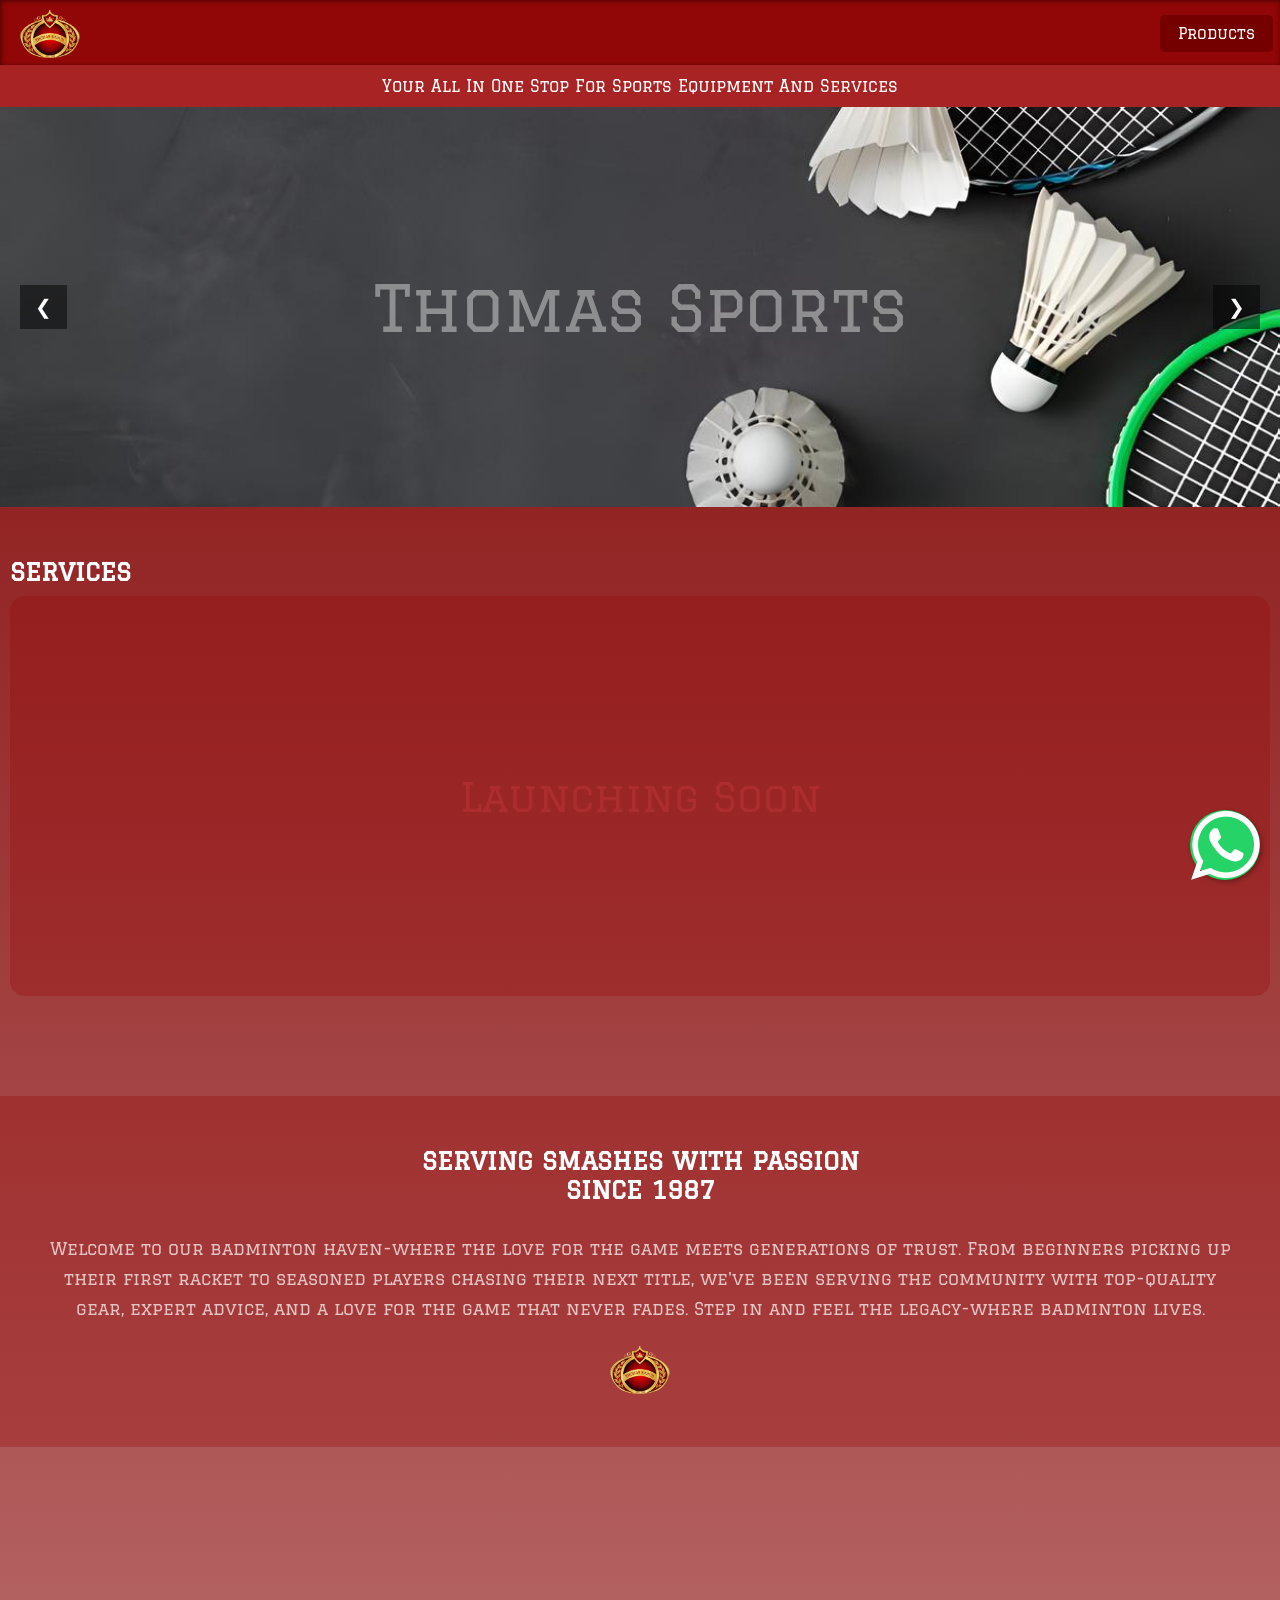
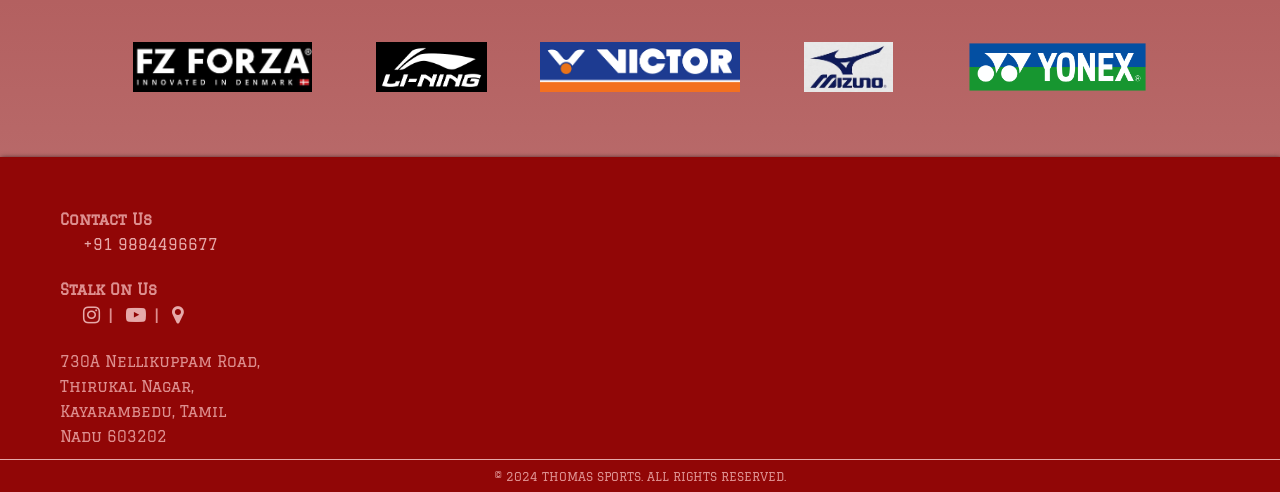
==== index.html @ 8658a2d5 "renamed files" ====
<!DOCTYPE html>
<html>
    <head>
        <meta charset="UTF-8">
        <meta name="viewport" content="width=device-width, initial-scale=1.0">
        <title>Thomas Sports</title>
        
        <link rel="stylesheet" href="style.css">
        <!-- Google Font -->
        <link href="https://fonts.googleapis.com/css2?family=Graduate&display=swap" rel="stylesheet">
        <link rel="stylesheet" href="https://cdnjs.cloudflare.com/ajax/libs/font-awesome/4.7.0/css/font-awesome.min.css">
    </head>

    <body>

    <!--header-->
    <header class="header">
        <div class="image"><img class="img" src="img/logo copy.png" alt="logo"></div>
        <div class="nav"><a class="one" href="product.html">Products</a>
    </header>

    <section class="bar">
        <center>Your All In One Stop For Sports Equipment And Services</center>
    </section>

    

    <!--slideshow-->
    <section class="hero">
        <div class="name">Thomas Sports</div>
                
        <div class="slideshow">
            <img src="img/homepage_background1.jpg" class="slide active">
            <img src="img/homepage_background2.jfif" class="slide">
            <img src="img/homepage_background3.jfif" class="slide">
            <img src="img/homepage_background4.jfif" class="slide">
            <img src="img/homepage_background5.jfif" class="slide">

            <!-- Arrows -->
            <button class="prev" onclick="changeSlide(-1)">&#10094;</button>
            <button class="next" onclick="changeSlide(1)">&#10095;</button>
        </div>    
    </section>

    <!--services-->
    <section class="service">
        <div class="heading">SERVICES</div>
    </section>
    <section class="service-box">
        <div>Launching Soon</div>
    </section>

    <!--story-->
    <section class="intro">
        <div class="story-heading">SERVING SMASHES WITH PASSION<br>SINCE 1987</center></div>
        <div class="story"><p>Welcome to our badminton haven-where the love for the game meets generations of trust. From beginners picking up their first racket to seasoned players chasing their next title, we've been serving the community with top-quality gear, expert advice, and a love for the game that never fades. Step in and feel the legacy-where badminton lives.</p></div>
        <div><img class="story-img" src="img/logo copy.png" alt="logo"></div>
    </section>

    <!--logo-->
    <section class="logos">
        <div class="logo"><img class="img-logo" src="img/forza.png"></div>
        <div class="logo"><img class="img-logo" src="img/lining.png"></div>
        <div class="logo"><img class="img-logo" src="img/victor.png"></div>
        <div class="logo"><img class="img-logo" src="img/mizuno.jpg"></div>
        <div class="logo"><img class="img-logo" src="img/yonex.png"></div>
    </section>

    <!--footer-->
    <footer class="footer">
        <div class="links">
            <div class="contact">
                <div class="title">Contact Us</div>
                <div class="icon"><a class="tel" href="tel:+919884496677">+91 9884496677</a></div>
            </div>

            <div class="title">
                <div class="link-title">Stalk On Us</div>
                <div class="icon"><a class="insta" href="https://www.instagram.com/thomassports1987"
                target="_blank"><i class="fa fa-instagram"></i></a></div>|
                <div class="icon"><a class="yt" href="https://www.youtube.com/@ThomasSports1987"
                target="_blank"><i class="fa fa-youtube-play"></i></a></div>|
                <div class="icon"><a class="map" href="https://maps.app.goo.gl/bwBDosSEeZjWB2SA9"
                target="_blank"><i class="fa fa-map-marker"></i></a></div>
            </div>

            <div class="address">730A Nellikuppam Road, Thirukal Nagar, Kayarambedu, Tamil Nadu 603202 </div>
        </div>
  
        <div ><hr class="line"></div>
        <div class="copyright">&copy; 2024 THOMAS SPORTS. ALL RIGHTS RESERVED.</div>
    </footer>

    <!--whatsapp icon-->
    <div class="float">
        <a class="whatsapp" href="https://wa.me/919884496677" target="_blank"><i class="fa fa-whatsapp"></i></a>
    </div>
    <script src="script.js"></script>
    </body>
</html>
---- style.css ----
/* General styling */
*{
    margin: 0;
    font-family: 'Graduate', cursive;
}
    
body{
    background-image: linear-gradient(to bottom, rgb(131, 8, 8), rgb(194, 123, 123));
    background-size:cover ;
    padding-top: 65px;
}
    
.header{
    height: 65px;
    background-color: rgb(145, 6, 6);
    display: flex;
    flex-direction: row;
    align-items: center;
    position: fixed;
    top:0;
    right:0;
    left:0;
    box-shadow: inset 1px 1px 5px rgba(0,0,0,0.5);
    z-index: 10;
}        
.image{
    display: flex;
    flex:1;
    padding-left: 20px;
}         
.img{
    width: 60px;
    height: 50px;
    border-radius: 100px;
}
.nav{
    width: 120px;
}
.one{
    background-color: rgb(117, 0, 0);
    color: white;
    text-decoration: none;
    padding:10px 18px 10px 18px;
    border-radius: 5px;
    font-size:15px;
    transition: background-color 0.2s ease;
}
.one:hover{
     background-color: rgb(175, 41, 41);
} 
 
.bar{
    color: white;
    font-size: 16px;
    padding:12px 0px 12px 0px;
    background-color: rgb(168, 36, 36);
}

.name{
    font-size: 20px;
    position: absolute;
    z-index: 999;
    color:white;
    padding: 50px 50px 50px 50px;
    font-size: 5vw;
    opacity: 0.4;
}
    
/*.slide{
    margin-bottom: 80px;
}
.slide-img{
    width: 100%;
    height: 400px;
    object-fit: cover;
    box-sizing: border-box;
}*/


/* Hero Section (Slideshow) */
.hero {
    position: relative;
    width: 100%;
    height: 400px;  /* Increased height to fix half-visible issue */
    display: flex;
    justify-content: center;
    align-items: center;
    text-align: center;
    overflow: hidden;
    z-index: 0;
}

/* Slideshow container */
.slideshow {
    position: absolute;
    width: 100%;
    height: 100%;
}

/* Fix slideshow images visibility */
.slide {
    width: 100%;
    height: 100%;
    object-fit: cover;  /* Ensure full coverage */
    position: absolute;
    left: 0;
    opacity: 0;
    transition: opacity 1s ease-in-out;
}

.slide.active {
    opacity: 1;
}

/* Slideshow navigation buttons */
.prev, .next {
    position: absolute;
    top: 50%;
    transform: translateY(-50%);
    background-color: rgba(0, 0, 0, 0.5);
    color: white;
    border: none;
    cursor: pointer;
    padding: 10px 15px;
    font-size: 20px;
    transition: 0.3s;
}

.prev:hover, .next:hover {
    background-color: rgba(245, 245, 245, 0.3);
}

.prev {
    left: 20px;
    z-index: 10;
}

.next {
    right: 20px;
    z-index: 10;
}
    
.heading{
    color: white;
    font-size: 25px;
    font-weight: bold;
    padding: 10px;
    text-align: justify;
    margin-top: 40px;
}
    
.service-box{
    height: 400px;
    background-color: rgba(150, 6, 6, 0.3);
    margin: 0px 10px 20px 10px;
    border-radius: 15px;
    display: flex;
    justify-content: center;
    align-items: center;
    color:rgb(172, 45, 45);
    font-size: 40px;
    
}
    
.intro{
    height: auto;
    width: 100%;
    color: white;
    background-color: rgba(150, 6, 6, 0.3);
    overflow: hidden;
    margin: 100px 0px 50px 0px;
    text-align: center;
}
    
.story-heading{
    font-size:25px;
    font-weight: bold;
    padding: 50px 0px 10px 0px;
    
}
    
.story{
    font-size:17px;
    padding: 20px 45px 20px 45px;
    line-height: 30px;
    opacity: 0.7;
}
    
.story-img{
    width: 60px;
    height: 50px;
    border-radius: 100px;
    margin-bottom: 50px;
}
    
.logos{
    display: flex;
    flex-direction: row;
    overflow:hidden;
    justify-content: center;
    margin:150px 0px 60px 0px;
    height: 100px;
    align-items: flex-end;
}
    
.logo{
    padding: 2px;
}
    
.img-logo{
    width:16vw;
    height: 50px;
    object-fit: contain;
    object-position: bottom;
}
    
 .footer {
    height: 335px;
    width: auto;
    color: rgb(221, 143, 143);
    background-color: rgb(145, 6, 6);
    box-shadow: 1px 1px 5px rgba(0,0,0,0.8);
    display: flex;
    flex-direction: column;
}
    
.links{
    padding: 30px 0px 30px 60px;
    line-height: 25px;
}
    
.icon{
    display: inline-block;
    padding-right: 8px;
    padding-left: 8px;
}
    
.map, .insta, .yt, .tel{
    text-decoration: none;
    color: rgb(230, 169, 169);
    font-size: 20px;
}
    
.insta, .tel{
    padding-left: 15px;
}
.tel{
    font-size: 15px;
}
.title{
    padding-top:20px;
    font-weight: bold;
    font-size: 15px;
}
.address{
    padding-top: 20px;
    padding-bottom: 10px;
    width: 200px;
    height: 70px;
    font-size: 15px;
}
    
.line{
    background-color: rgb(230, 169, 169);
    border: none;
    height: 1px;
    width: 100%;
}
    
.copyright{
    text-align: center;
    margin:10px 0px 10px 0px;
    font-size: 12px;
}
    
.float {
    position: fixed;
    bottom: 20px;
    right: 20px;
    z-index: 999;
  }

  .whatsapp {
    background-color: #25d366;
    color: white;
    width: 70px;
    height: 70px;
    font-size: 80px;
    border-radius: 100%;
    text-align: center;
    text-decoration: none;
    box-shadow: 2px 2px 5px rgba(0, 0, 0, 0.3);
    display: flex;
    align-items: center;
    justify-content: center;
  }
  .whatsapp:hover {
    background-color: #20b858;
  }
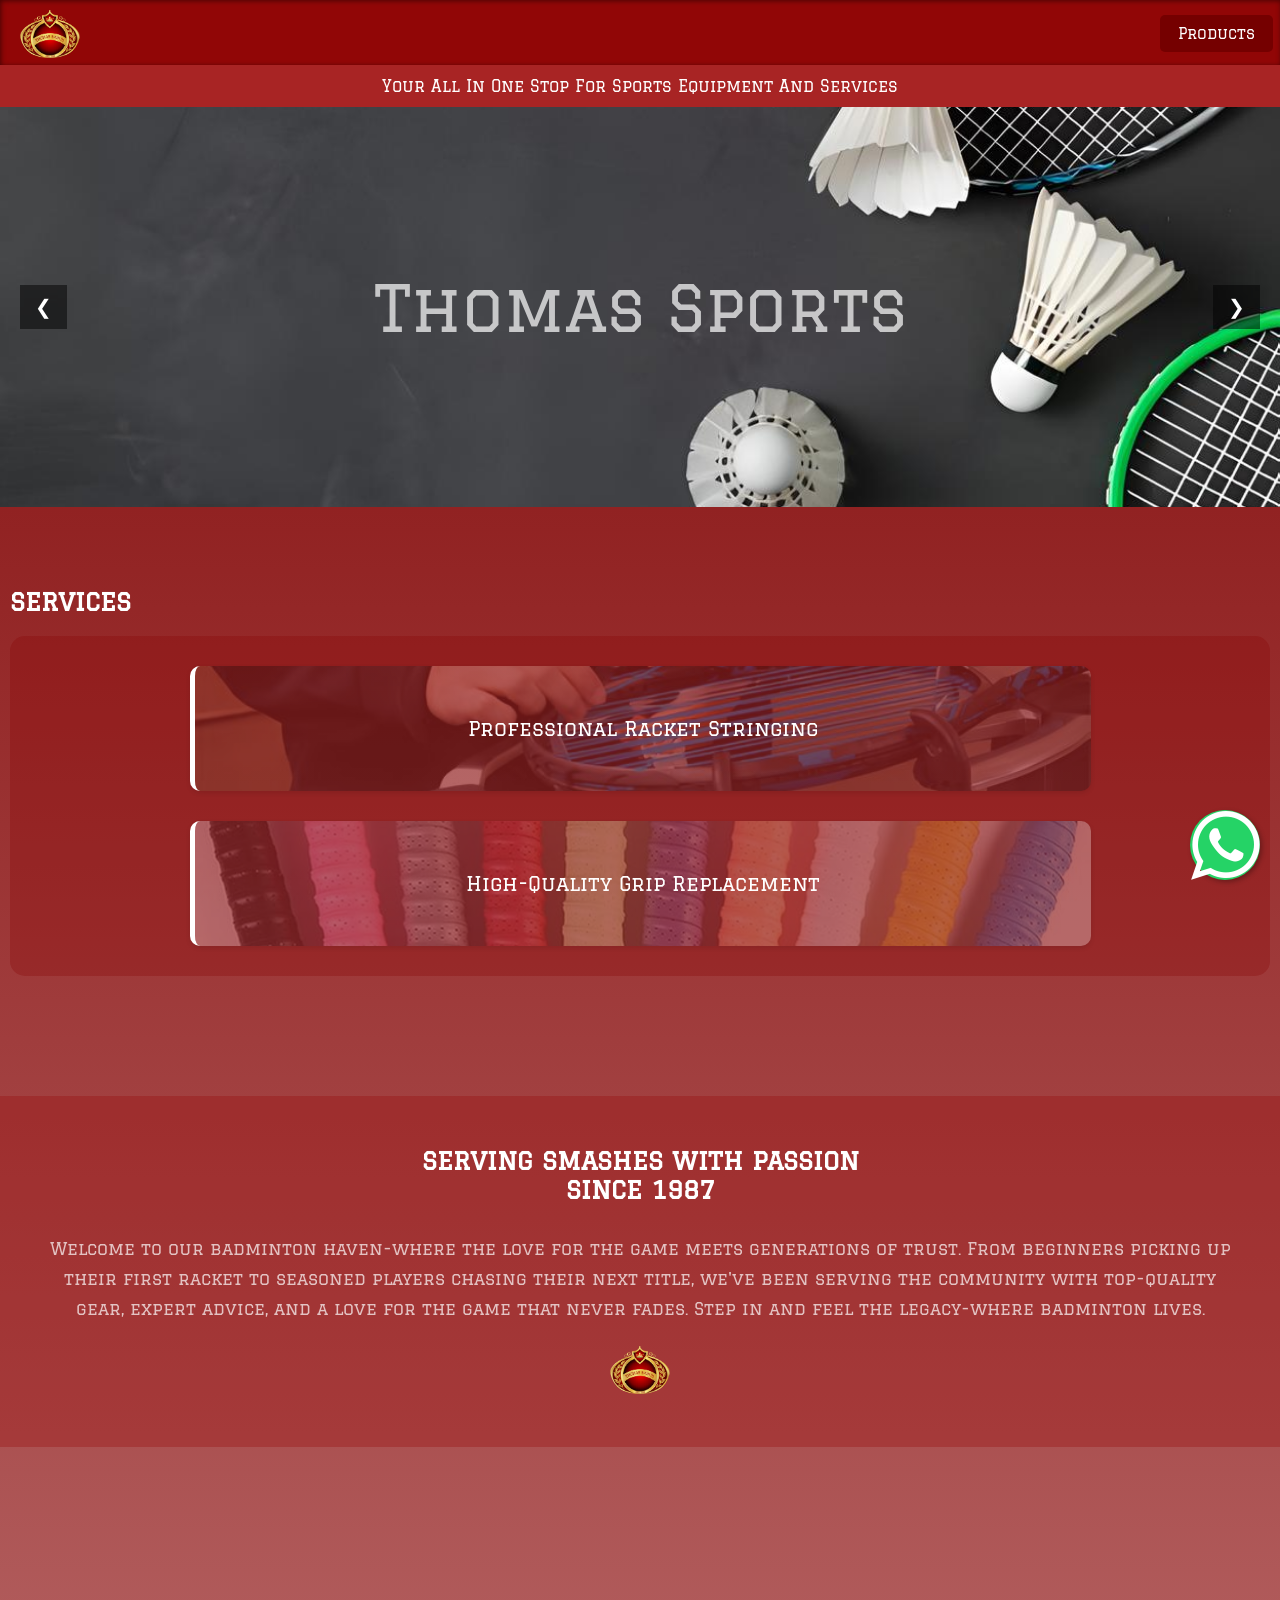
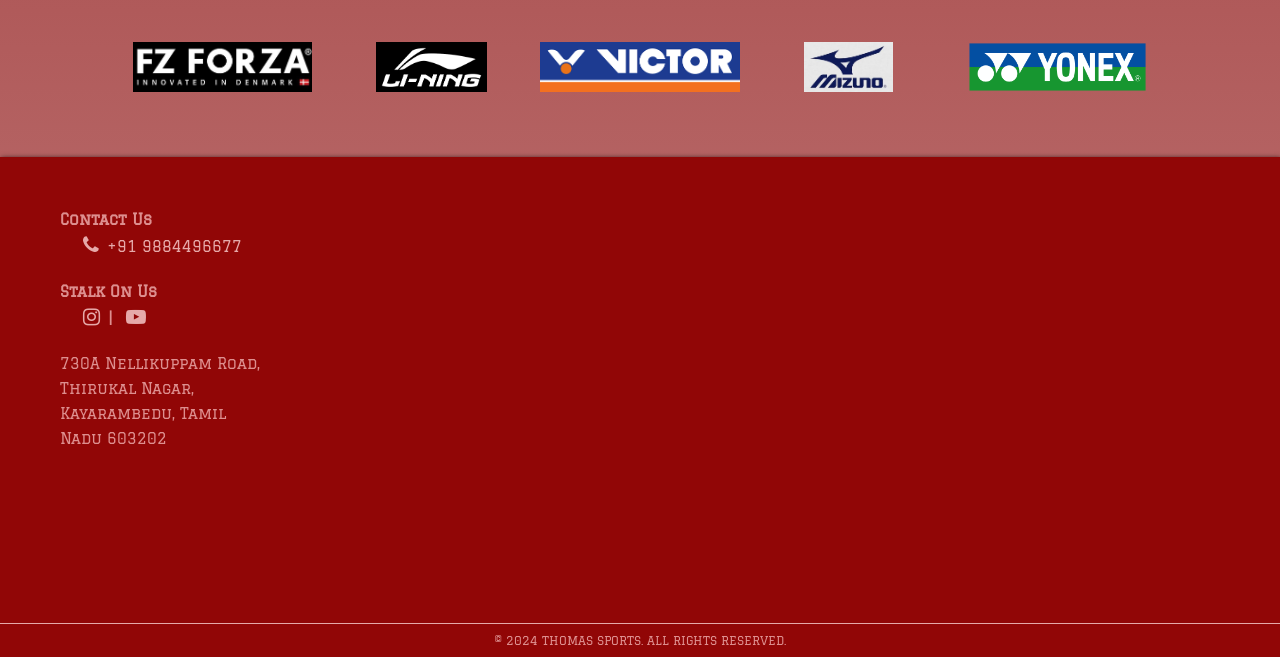
==== commit 6f03a539: "added services" ====
--- a/index.html
+++ b/index.html
@@ -9,6 +9,7 @@
         <!-- Google Font -->
         <link href="https://fonts.googleapis.com/css2?family=Graduate&display=swap" rel="stylesheet">
         <link rel="stylesheet" href="https://cdnjs.cloudflare.com/ajax/libs/font-awesome/4.7.0/css/font-awesome.min.css">
+        
     </head>
 
     <body>
@@ -47,7 +48,8 @@
         <div class="heading">SERVICES</div>
     </section>
     <section class="service-box">
-        <div>Launching Soon</div>
+         <div class="sec-one">Professional Racket Stringing</div>
+         <div class="sec-two">High-Quality Grip Replacement</div>
     </section>
 
     <!--story-->
@@ -71,7 +73,7 @@
         <div class="links">
             <div class="contact">
                 <div class="title">Contact Us</div>
-                <div class="icon"><a class="tel" href="tel:+919884496677">+91 9884496677</a></div>
+                <div class="icon"><a class="tel" href="tel:+919884496677"><span class="contact-icon"><i class="fa fa-phone"></i></span>+91 9884496677</a></div>
             </div>
 
             <div class="title">
@@ -79,12 +81,14 @@
                 <div class="icon"><a class="insta" href="https://www.instagram.com/thomassports1987"
                 target="_blank"><i class="fa fa-instagram"></i></a></div>|
                 <div class="icon"><a class="yt" href="https://www.youtube.com/@ThomasSports1987"
-                target="_blank"><i class="fa fa-youtube-play"></i></a></div>|
-                <div class="icon"><a class="map" href="https://maps.app.goo.gl/bwBDosSEeZjWB2SA9"
-                target="_blank"><i class="fa fa-map-marker"></i></a></div>
+                target="_blank"><i class="fa fa-youtube-play"></i></a></div>
             </div>
 
             <div class="address">730A Nellikuppam Road, Thirukal Nagar, Kayarambedu, Tamil Nadu 603202 </div>
+
+        </div>
+        <div class="map">
+                <iframe src="https://www.google.com/maps/embed?pb=!1m18!1m12!1m3!1d3890.57422850511!2d80.0825267!3d12.8061259!2m3!1f0!2f0!3f0!3m2!1i1024!2i768!4f13.1!3m3!1m2!1s0x3a525d260dba24d5%3A0x6d78e9380dd5f523!2sThomas%20Sports!5e0!3m2!1sen!2sin!4v1749910234557!5m2!1sen!2sin" width="600" height="450" style="border:0;" allowfullscreen="" loading="lazy" referrerpolicy="no-referrer-when-downgrade"></iframe>
         </div>
   
         <div ><hr class="line"></div>
--- a/style.css
+++ b/style.css
@@ -63,7 +63,7 @@
     color:white;
     padding: 50px 50px 50px 50px;
     font-size: 5vw;
-    opacity: 0.4;
+    opacity: 0.7;
 }
     
 /*.slide{
@@ -146,21 +146,66 @@
     font-weight: bold;
     padding: 10px;
     text-align: justify;
-    margin-top: 40px;
+    margin-top: 70px;
 }
     
 .service-box{
-    height: 400px;
-    background-color: rgba(150, 6, 6, 0.3);
-    margin: 0px 10px 20px 10px;
+    height: 300px;
+    background-color: rgba(136, 6, 6, 0.3);
+    margin: 10px 10px 20px 10px;
     border-radius: 15px;
     display: flex;
-    justify-content: center;
+    flex-direction: column;
     align-items: center;
     color:rgb(172, 45, 45);
     font-size: 40px;
-    
-}
+    padding: 20px 20px 20px 20px;
+    gap:10px;
+}
+
+.sec-one, .sec-two{
+    flex:1;
+    display: flex;
+    position: relative; /* Needed for pseudo-element */
+    overflow: hidden;
+    border-left: 5px solid white;
+    border-radius: 10px;
+    box-shadow: 0 2px 5px rgba(0,0,0,0.1);
+    justify-content: center;
+    align-items: center ;
+    width: 70vw;
+    margin:10px;
+    color:white;
+    font-size:20px;
+    z-index: 1;
+    text-align: center;
+}
+
+.sec-two::before {
+    content: "";
+    position: absolute;
+    top:0;left:0;Right:0;bottom:0;
+    background-image: url(img/grip.jpg);
+    background-repeat: no-repeat;
+    background-position: center;
+    background-size: cover;
+    opacity:0.3;
+    z-index: -1;
+}
+
+.sec-one::before {
+    content: "";
+    position: absolute;
+    top:0;left:0;Right:0;bottom:0;
+    background-image: url(img/string.jpg);
+    background-repeat: no-repeat;
+    background-position: center;
+    background-size: cover;
+    opacity:0.3;
+    z-index: -1;
+
+}
+
     
 .intro{
     height: auto;
@@ -168,7 +213,7 @@
     color: white;
     background-color: rgba(150, 6, 6, 0.3);
     overflow: hidden;
-    margin: 100px 0px 50px 0px;
+    margin: 120px 0px 50px 0px;
     text-align: center;
 }
     
@@ -215,7 +260,7 @@
 }
     
  .footer {
-    height: 335px;
+    height: 500px;
     width: auto;
     color: rgb(221, 143, 143);
     background-color: rgb(145, 6, 6);
@@ -234,6 +279,11 @@
     padding-right: 8px;
     padding-left: 8px;
 }
+
+.contact-icon{
+    font-size: 20px;
+    padding-right: 8px;
+ }
     
 .map, .insta, .yt, .tel{
     text-decoration: none;
@@ -258,13 +308,34 @@
     width: 200px;
     height: 70px;
     font-size: 15px;
-}
+    
+}
+
+ .map {
+    position: relative;
+    overflow: hidden;
+    width: 50vw;
+    height: 25vw;
+    
+  }
+
+  .map iframe {
+    position: absolute;
+    top: 0;
+    left: 0;
+    width: 100%;
+    height: 100%;
+    border: 0;
+    padding: 10px 0px 30px 60px;
+   
+  }
     
 .line{
     background-color: rgb(230, 169, 169);
     border: none;
     height: 1px;
     width: 100%;
+    margin-top: 30px;
 }
     
 .copyright{
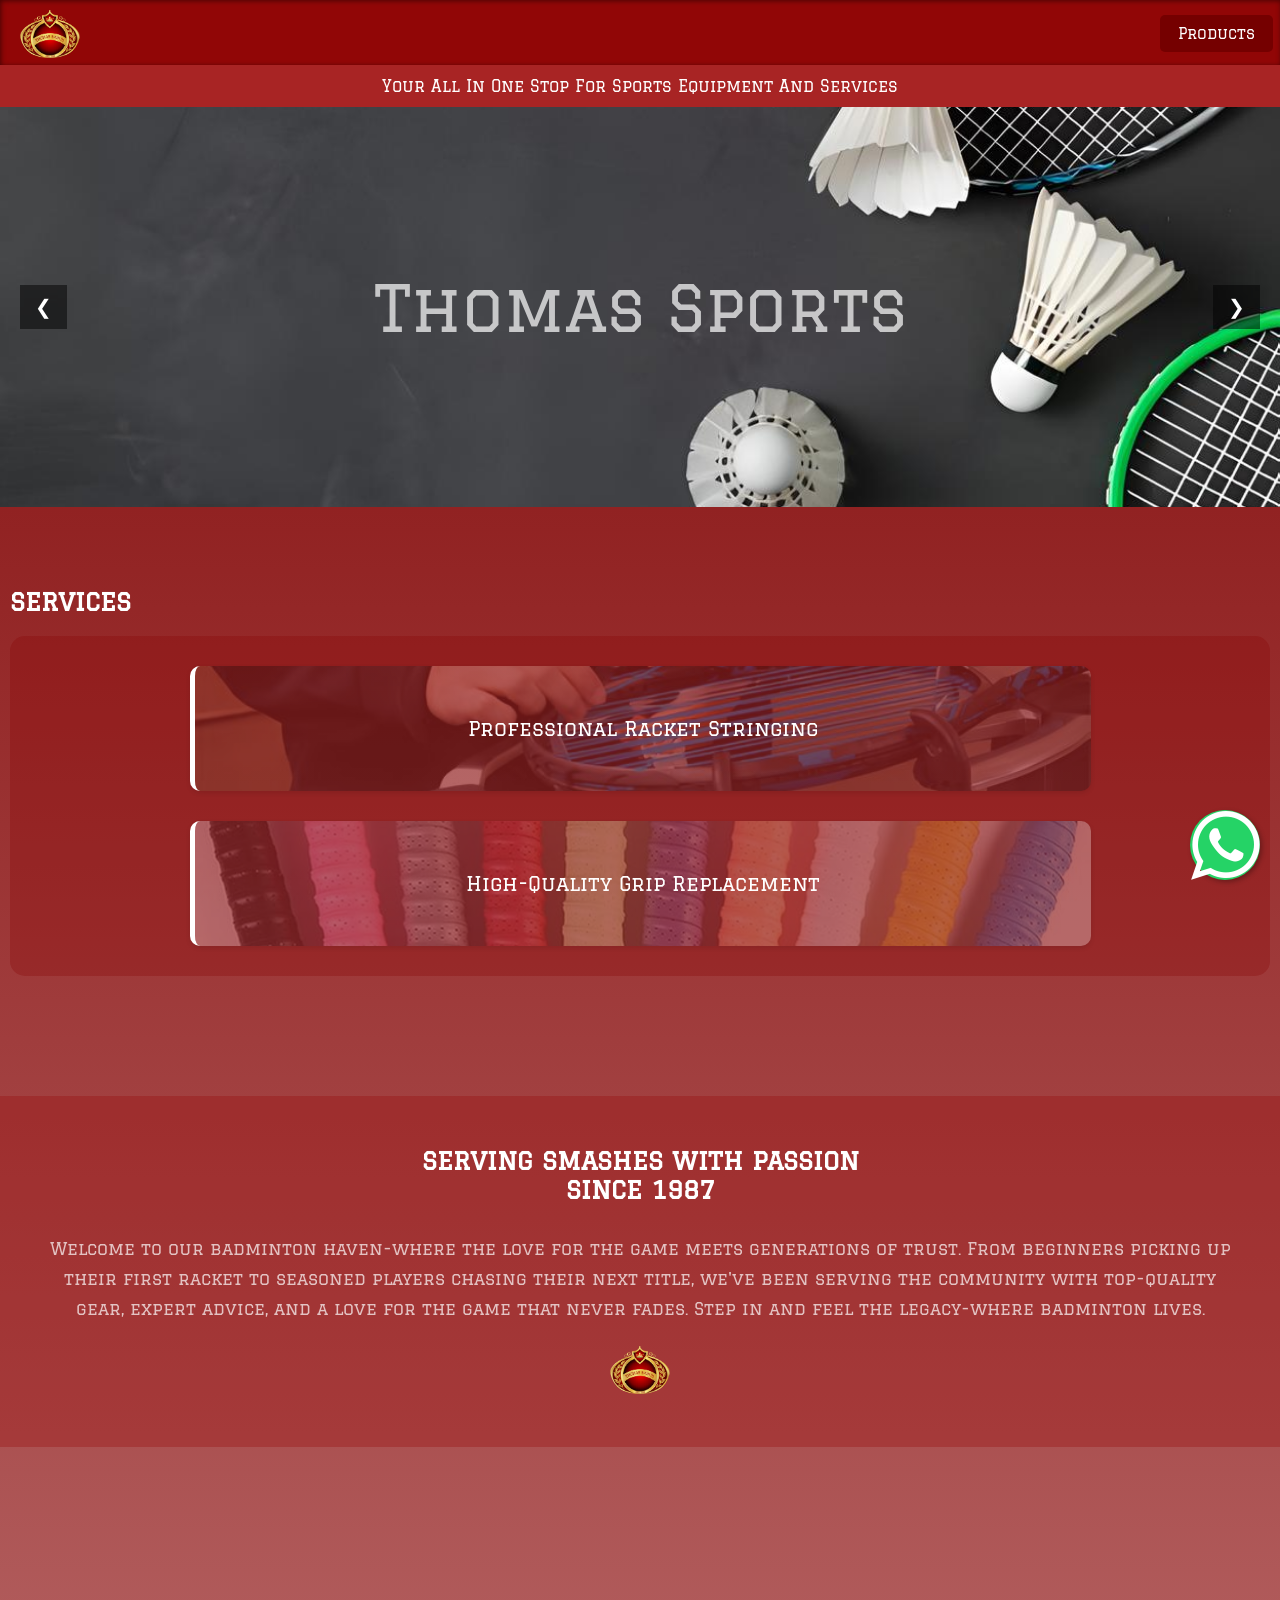
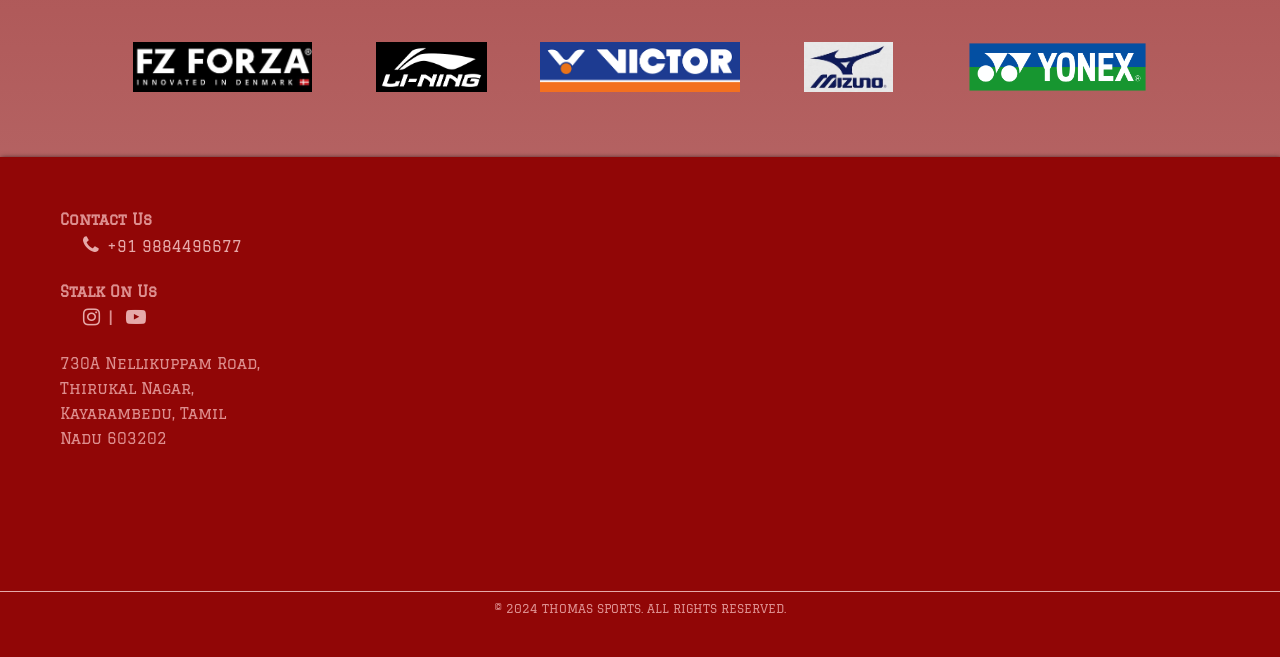
==== commit d0794f68: "map" ====
--- a/index.html
+++ b/index.html
@@ -88,7 +88,7 @@
 
         </div>
         <div class="map">
-                <iframe src="https://www.google.com/maps/embed?pb=!1m18!1m12!1m3!1d3890.57422850511!2d80.0825267!3d12.8061259!2m3!1f0!2f0!3f0!3m2!1i1024!2i768!4f13.1!3m3!1m2!1s0x3a525d260dba24d5%3A0x6d78e9380dd5f523!2sThomas%20Sports!5e0!3m2!1sen!2sin!4v1749910234557!5m2!1sen!2sin" width="600" height="450" style="border:0;" allowfullscreen="" loading="lazy" referrerpolicy="no-referrer-when-downgrade"></iframe>
+            <iframe src="https://www.google.com/maps/embed?pb=!1m18!1m12!1m3!1d3890.57422850511!2d80.0825267!3d12.8061259!2m3!1f0!2f0!3f0!3m2!1i1024!2i768!4f13.1!3m3!1m2!1s0x3a525d260dba24d5%3A0x6d78e9380dd5f523!2sThomas%20Sports!5e0!3m2!1sen!2sin!4v1749910234557!5m2!1sen!2sin" width="600" height="450" style="border:0;" allowfullscreen="" loading="lazy" referrerpolicy="no-referrer-when-downgrade"></iframe>
         </div>
   
         <div ><hr class="line"></div>
--- a/style.css
+++ b/style.css
@@ -65,17 +65,6 @@
     font-size: 5vw;
     opacity: 0.7;
 }
-    
-/*.slide{
-    margin-bottom: 80px;
-}
-.slide-img{
-    width: 100%;
-    height: 400px;
-    object-fit: cover;
-    box-sizing: border-box;
-}*/
-
 
 /* Hero Section (Slideshow) */
 .hero {
@@ -157,7 +146,6 @@
     display: flex;
     flex-direction: column;
     align-items: center;
-    color:rgb(172, 45, 45);
     font-size: 40px;
     padding: 20px 20px 20px 20px;
     gap:10px;
@@ -285,7 +273,7 @@
     padding-right: 8px;
  }
     
-.map, .insta, .yt, .tel{
+.insta, .yt, .tel{
     text-decoration: none;
     color: rgb(230, 169, 169);
     font-size: 20px;
@@ -311,24 +299,23 @@
     
 }
 
- .map {
-    position: relative;
-    overflow: hidden;
-    width: 50vw;
-    height: 25vw;
-    
-  }
-
-  .map iframe {
-    position: absolute;
-    top: 0;
-    left: 0;
-    width: 100%;
-    height: 100%;
-    border: 0;
-    padding: 10px 0px 30px 60px;
-   
-  }
+.map {
+  position: relative;
+  overflow: hidden;
+  width: 100%;          /* make it responsive or set a fixed width */
+  max-width: 200px;     /* control max size */
+  height: 100px;        /* reasonable height for maps */
+  margin-left: 60px;
+}
+
+.map iframe {
+  position: absolute;
+  top: 0;
+  left: 0;
+  width: 100%;
+  height: 100%;
+  border: none;
+}
     
 .line{
     background-color: rgb(230, 169, 169);
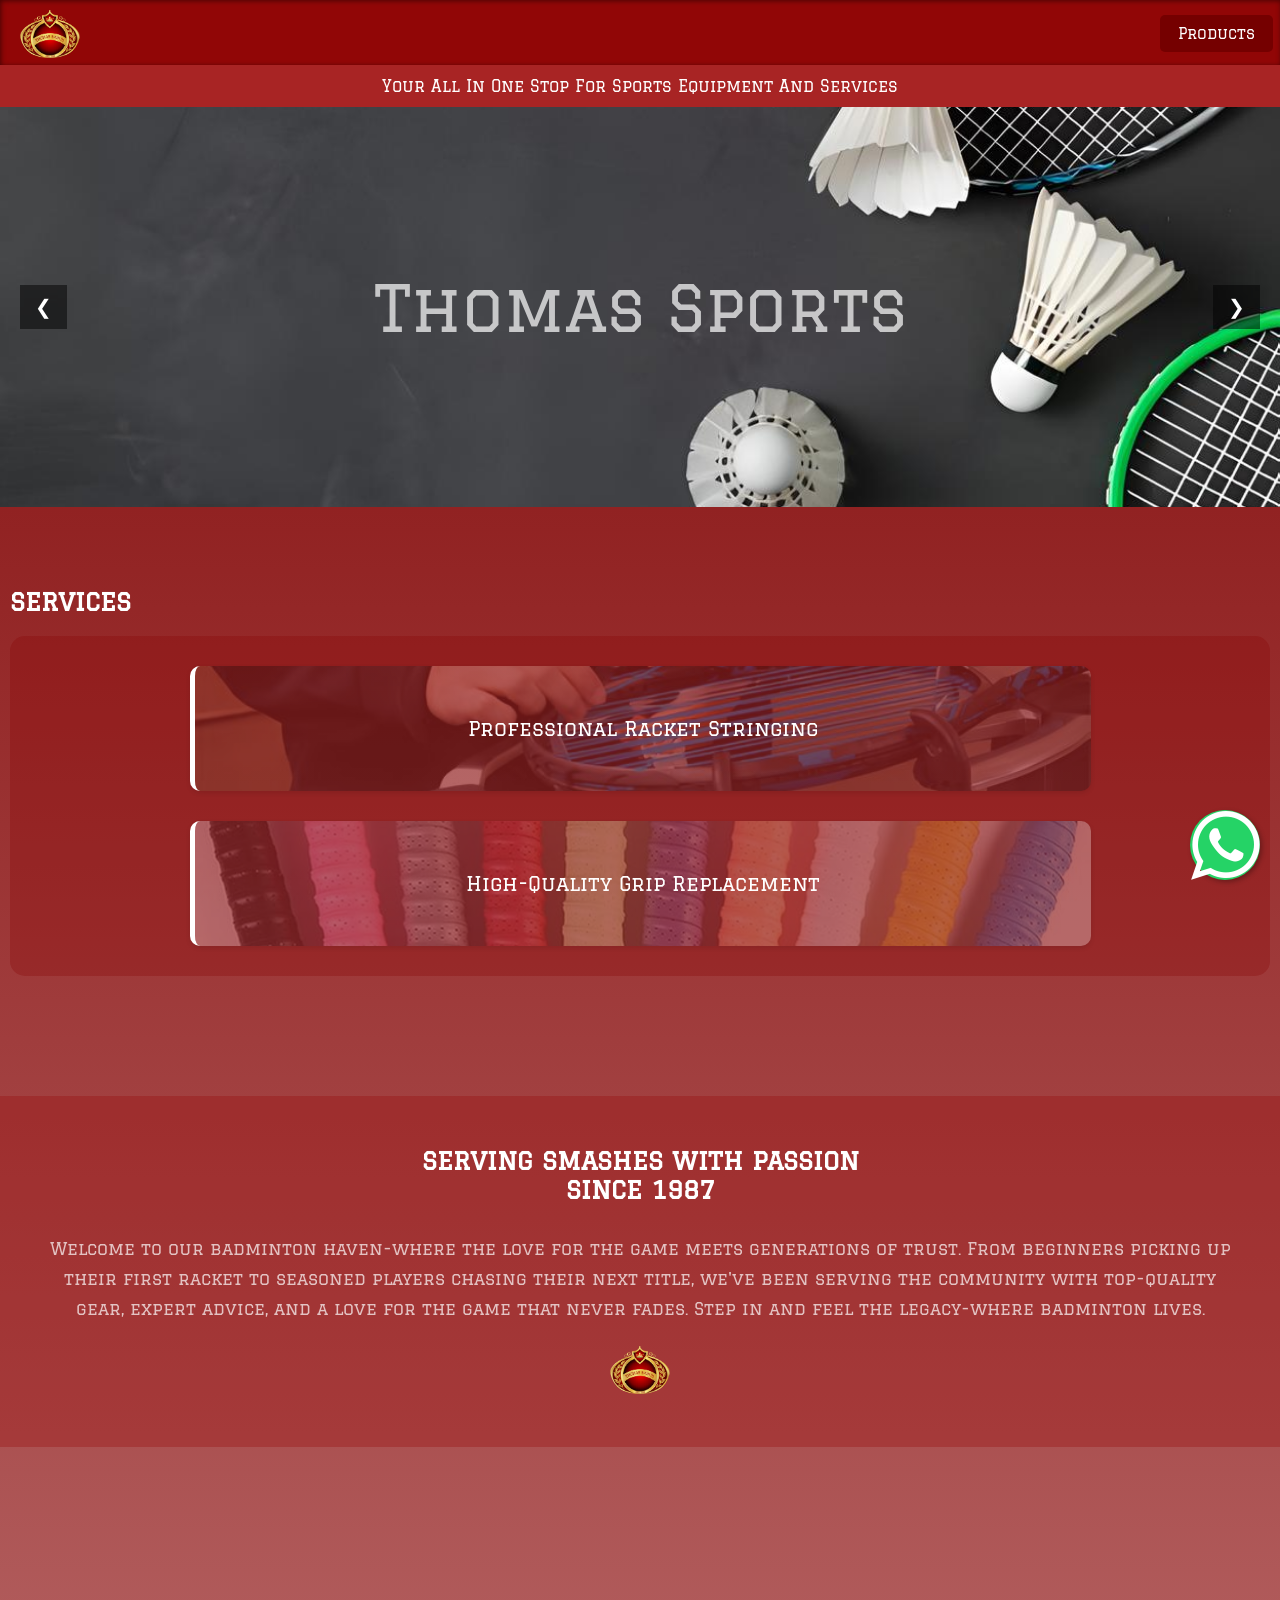
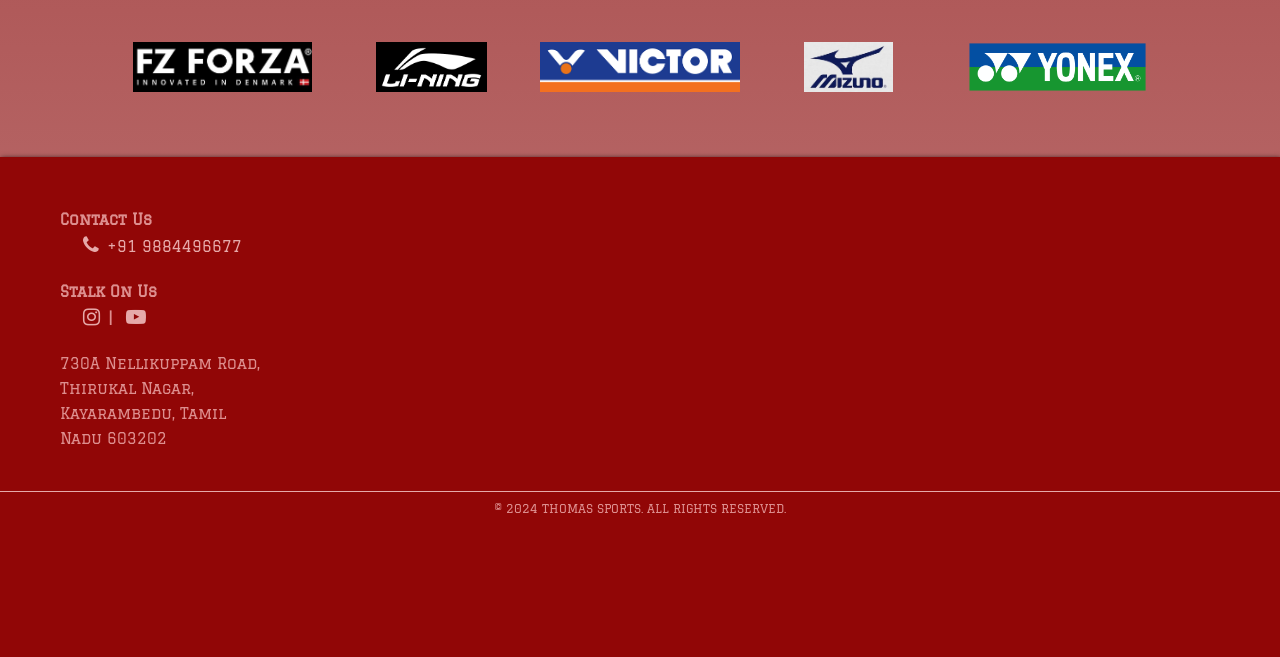
==== commit 36e0e639: "removing map" ====
--- a/index.html
+++ b/index.html
@@ -87,9 +87,9 @@
             <div class="address">730A Nellikuppam Road, Thirukal Nagar, Kayarambedu, Tamil Nadu 603202 </div>
 
         </div>
-        <div class="map">
+        <!-- <div class="map">
             <iframe src="https://www.google.com/maps/embed?pb=!1m18!1m12!1m3!1d3890.57422850511!2d80.0825267!3d12.8061259!2m3!1f0!2f0!3f0!3m2!1i1024!2i768!4f13.1!3m3!1m2!1s0x3a525d260dba24d5%3A0x6d78e9380dd5f523!2sThomas%20Sports!5e0!3m2!1sen!2sin!4v1749910234557!5m2!1sen!2sin" width="600" height="450" style="border:0;" allowfullscreen="" loading="lazy" referrerpolicy="no-referrer-when-downgrade"></iframe>
-        </div>
+        </div> -->
   
         <div ><hr class="line"></div>
         <div class="copyright">&copy; 2024 THOMAS SPORTS. ALL RIGHTS RESERVED.</div>
--- a/style.css
+++ b/style.css
@@ -138,62 +138,56 @@
     margin-top: 70px;
 }
     
-.service-box{
+.service-box {
     height: 300px;
     background-color: rgba(136, 6, 6, 0.3);
-    margin: 10px 10px 20px 10px;
+    margin: 10px;
     border-radius: 15px;
     display: flex;
     flex-direction: column;
     align-items: center;
     font-size: 40px;
-    padding: 20px 20px 20px 20px;
-    gap:10px;
-}
-
-.sec-one, .sec-two{
-    flex:1;
-    display: flex;
-    position: relative; /* Needed for pseudo-element */
+    padding: 20px;
+    gap: 10px;
+}
+
+.sec-one, .sec-two {
+    flex: 1;
+    display: flex;
+    position: relative;
     overflow: hidden;
     border-left: 5px solid white;
     border-radius: 10px;
     box-shadow: 0 2px 5px rgba(0,0,0,0.1);
     justify-content: center;
-    align-items: center ;
+    align-items: center;
     width: 70vw;
-    margin:10px;
-    color:white;
-    font-size:20px;
+    margin: 10px;
+    color: white;
+    font-size: 20px;
     z-index: 1;
     text-align: center;
 }
 
+.sec-one::before,
 .sec-two::before {
     content: "";
     position: absolute;
-    top:0;left:0;Right:0;bottom:0;
-    background-image: url(img/grip.jpg);
+    inset: 0; /* shorthand for top, right, bottom, left = 0 */
     background-repeat: no-repeat;
     background-position: center;
     background-size: cover;
-    opacity:0.3;
+    opacity: 0.3;
     z-index: -1;
 }
 
 .sec-one::before {
-    content: "";
-    position: absolute;
-    top:0;left:0;Right:0;bottom:0;
-    background-image: url(img/string.jpg);
-    background-repeat: no-repeat;
-    background-position: center;
-    background-size: cover;
-    opacity:0.3;
-    z-index: -1;
-
-}
-
+    background-image: url('img/string.jpg');
+}
+
+.sec-two::before {
+    background-image: url('img/grip.jpg');
+}
     
 .intro{
     height: auto;
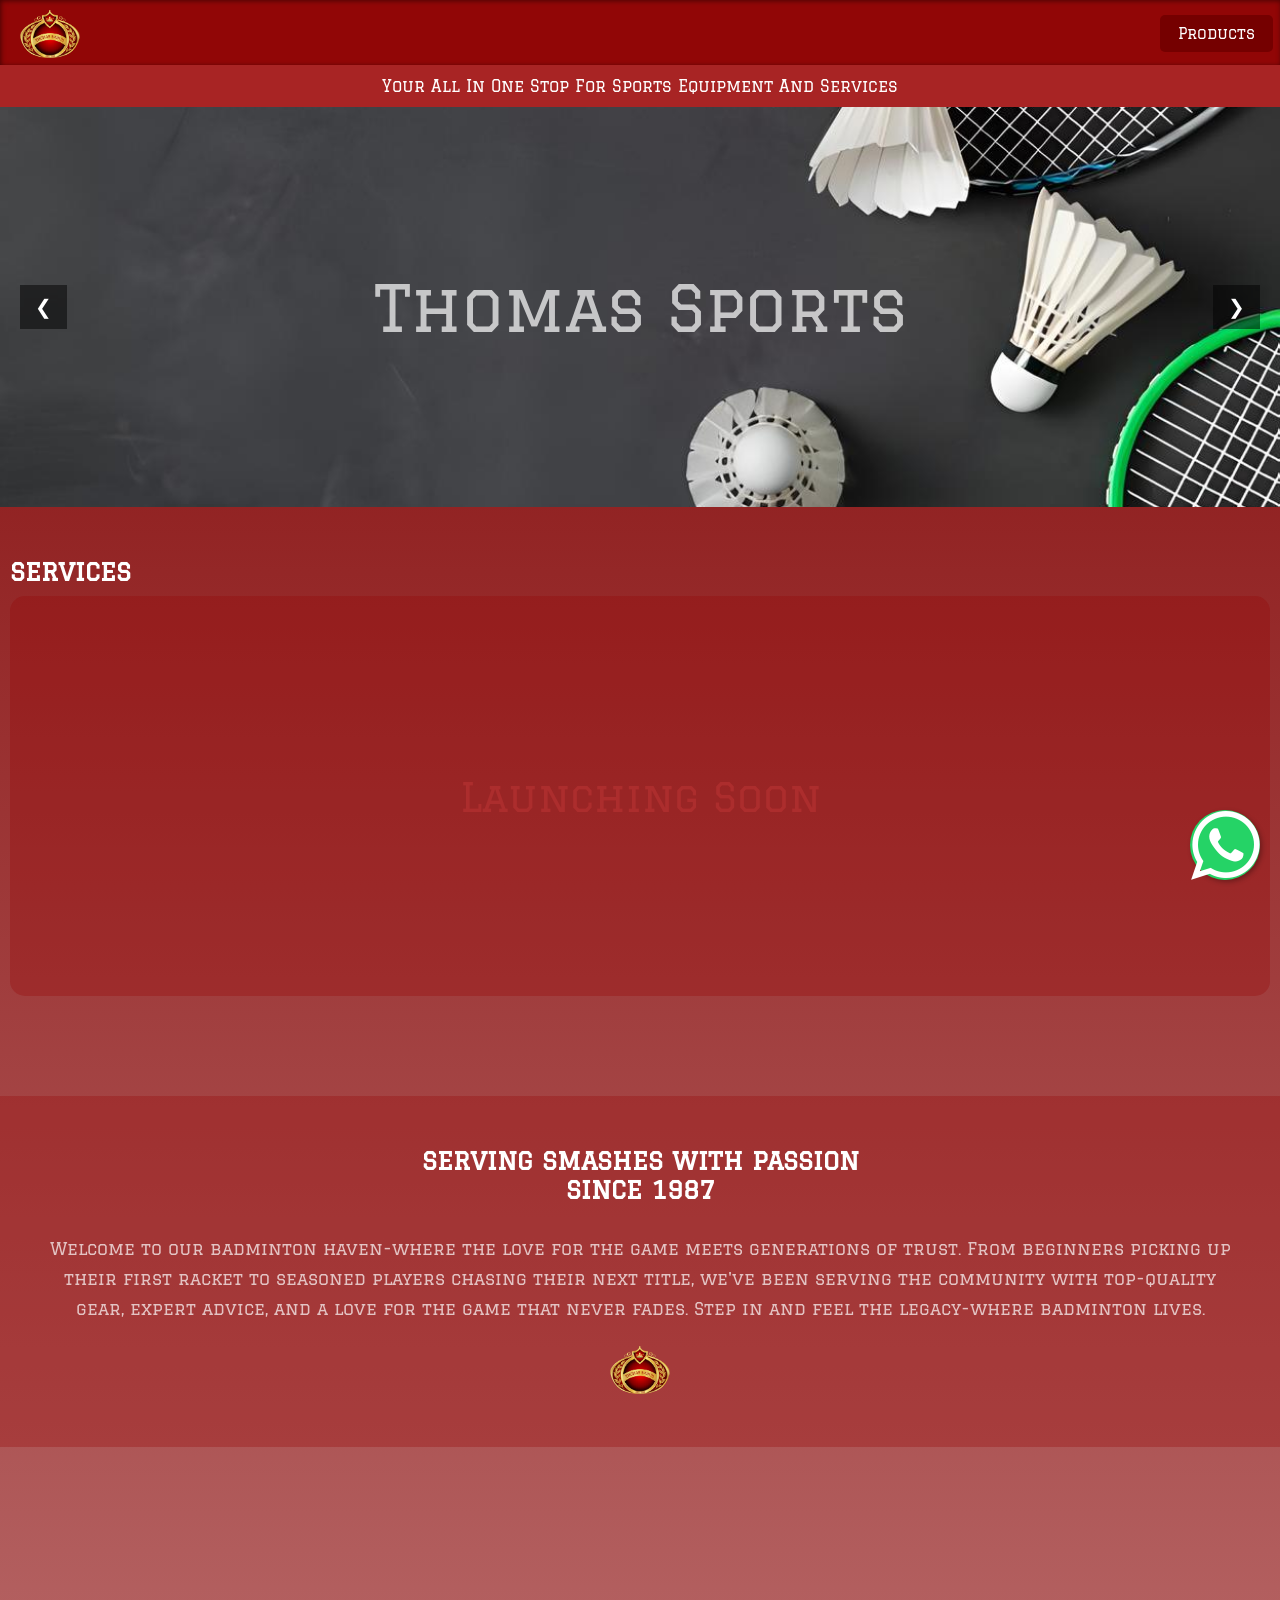
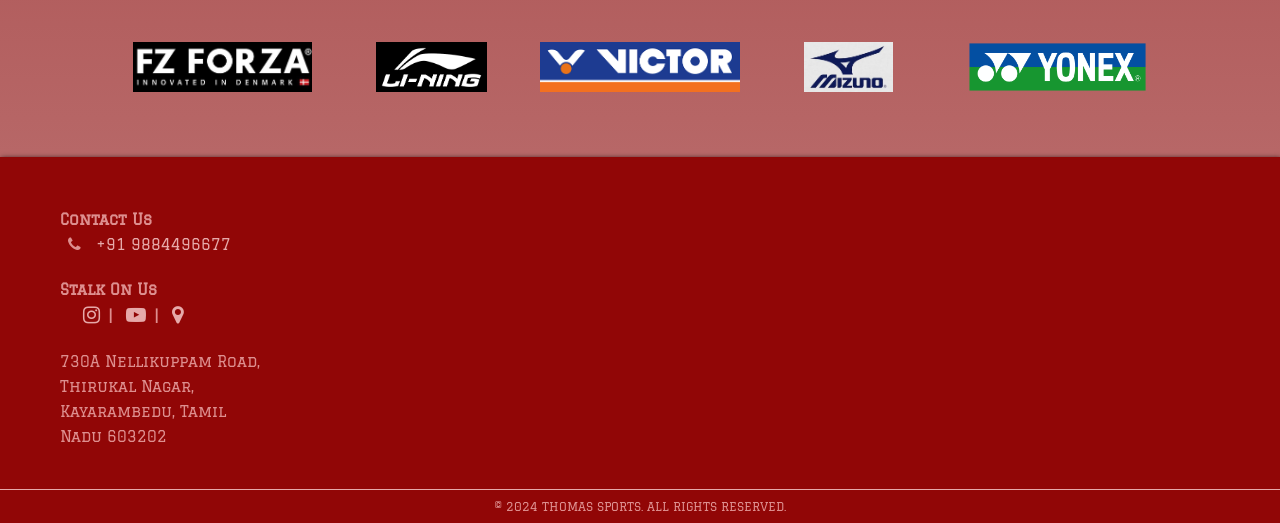
==== commit bcc7976b: "revert" ====
--- a/index.html
+++ b/index.html
@@ -9,7 +9,6 @@
         <!-- Google Font -->
         <link href="https://fonts.googleapis.com/css2?family=Graduate&display=swap" rel="stylesheet">
         <link rel="stylesheet" href="https://cdnjs.cloudflare.com/ajax/libs/font-awesome/4.7.0/css/font-awesome.min.css">
-        
     </head>
 
     <body>
@@ -48,8 +47,7 @@
         <div class="heading">SERVICES</div>
     </section>
     <section class="service-box">
-         <div class="sec-one">Professional Racket Stringing</div>
-         <div class="sec-two">High-Quality Grip Replacement</div>
+        <div>Launching Soon</div>
     </section>
 
     <!--story-->
@@ -73,7 +71,7 @@
         <div class="links">
             <div class="contact">
                 <div class="title">Contact Us</div>
-                <div class="icon"><a class="tel" href="tel:+919884496677"><span class="contact-icon"><i class="fa fa-phone"></i></span>+91 9884496677</a></div>
+                <div class="icon"><i class="fa fa-phone"></i><a class="tel" href="tel:+919884496677">+91 9884496677</a></div>
             </div>
 
             <div class="title">
@@ -81,15 +79,13 @@
                 <div class="icon"><a class="insta" href="https://www.instagram.com/thomassports1987"
                 target="_blank"><i class="fa fa-instagram"></i></a></div>|
                 <div class="icon"><a class="yt" href="https://www.youtube.com/@ThomasSports1987"
-                target="_blank"><i class="fa fa-youtube-play"></i></a></div>
+                target="_blank"><i class="fa fa-youtube-play"></i></a></div>|
+                <div class="icon"><a class="map" href="https://maps.app.goo.gl/bwBDosSEeZjWB2SA9"
+                target="_blank"><i class="fa fa-map-marker"></i></a></div>
             </div>
 
             <div class="address">730A Nellikuppam Road, Thirukal Nagar, Kayarambedu, Tamil Nadu 603202 </div>
-
         </div>
-        <!-- <div class="map">
-            <iframe src="https://www.google.com/maps/embed?pb=!1m18!1m12!1m3!1d3890.57422850511!2d80.0825267!3d12.8061259!2m3!1f0!2f0!3f0!3m2!1i1024!2i768!4f13.1!3m3!1m2!1s0x3a525d260dba24d5%3A0x6d78e9380dd5f523!2sThomas%20Sports!5e0!3m2!1sen!2sin!4v1749910234557!5m2!1sen!2sin" width="600" height="450" style="border:0;" allowfullscreen="" loading="lazy" referrerpolicy="no-referrer-when-downgrade"></iframe>
-        </div> -->
   
         <div ><hr class="line"></div>
         <div class="copyright">&copy; 2024 THOMAS SPORTS. ALL RIGHTS RESERVED.</div>
--- a/style.css
+++ b/style.css
@@ -65,6 +65,17 @@
     font-size: 5vw;
     opacity: 0.7;
 }
+    
+/*.slide{
+    margin-bottom: 80px;
+}
+.slide-img{
+    width: 100%;
+    height: 400px;
+    object-fit: cover;
+    box-sizing: border-box;
+}*/
+
 
 /* Hero Section (Slideshow) */
 .hero {
@@ -135,58 +146,19 @@
     font-weight: bold;
     padding: 10px;
     text-align: justify;
-    margin-top: 70px;
-}
-    
-.service-box {
-    height: 300px;
-    background-color: rgba(136, 6, 6, 0.3);
-    margin: 10px;
+    margin-top: 40px;
+}
+    
+.service-box{
+    height: 400px;
+    background-color: rgba(150, 6, 6, 0.3);
+    margin: 0px 10px 20px 10px;
     border-radius: 15px;
     display: flex;
-    flex-direction: column;
-    align-items: center;
-    font-size: 40px;
-    padding: 20px;
-    gap: 10px;
-}
-
-.sec-one, .sec-two {
-    flex: 1;
-    display: flex;
-    position: relative;
-    overflow: hidden;
-    border-left: 5px solid white;
-    border-radius: 10px;
-    box-shadow: 0 2px 5px rgba(0,0,0,0.1);
     justify-content: center;
     align-items: center;
-    width: 70vw;
-    margin: 10px;
-    color: white;
-    font-size: 20px;
-    z-index: 1;
-    text-align: center;
-}
-
-.sec-one::before,
-.sec-two::before {
-    content: "";
-    position: absolute;
-    inset: 0; /* shorthand for top, right, bottom, left = 0 */
-    background-repeat: no-repeat;
-    background-position: center;
-    background-size: cover;
-    opacity: 0.3;
-    z-index: -1;
-}
-
-.sec-one::before {
-    background-image: url('img/string.jpg');
-}
-
-.sec-two::before {
-    background-image: url('img/grip.jpg');
+    color:rgb(172, 45, 45);
+    font-size: 40px;
 }
     
 .intro{
@@ -195,7 +167,7 @@
     color: white;
     background-color: rgba(150, 6, 6, 0.3);
     overflow: hidden;
-    margin: 120px 0px 50px 0px;
+    margin: 100px 0px 50px 0px;
     text-align: center;
 }
     
@@ -242,7 +214,7 @@
 }
     
  .footer {
-    height: 500px;
+    height: 360x;
     width: auto;
     color: rgb(221, 143, 143);
     background-color: rgb(145, 6, 6);
@@ -267,7 +239,7 @@
     padding-right: 8px;
  }
     
-.insta, .yt, .tel{
+.map, .insta, .yt, .tel{
     text-decoration: none;
     color: rgb(230, 169, 169);
     font-size: 20px;
@@ -293,23 +265,24 @@
     
 }
 
-.map {
-  position: relative;
-  overflow: hidden;
-  width: 100%;          /* make it responsive or set a fixed width */
-  max-width: 200px;     /* control max size */
-  height: 100px;        /* reasonable height for maps */
-  margin-left: 60px;
-}
-
-.map iframe {
-  position: absolute;
-  top: 0;
-  left: 0;
-  width: 100%;
-  height: 100%;
-  border: none;
-}
+ .map {
+    position: relative;
+    overflow: hidden;
+    width: 50vw;
+    height: 25vw;
+    
+  }
+
+  .map iframe {
+    position: absolute;
+    top: 0;
+    left: 0;
+    width: 100%;
+    height: 100%;
+    border: 0;
+    padding: 10px 0px 30px 60px;
+   
+  }
     
 .line{
     background-color: rgb(230, 169, 169);
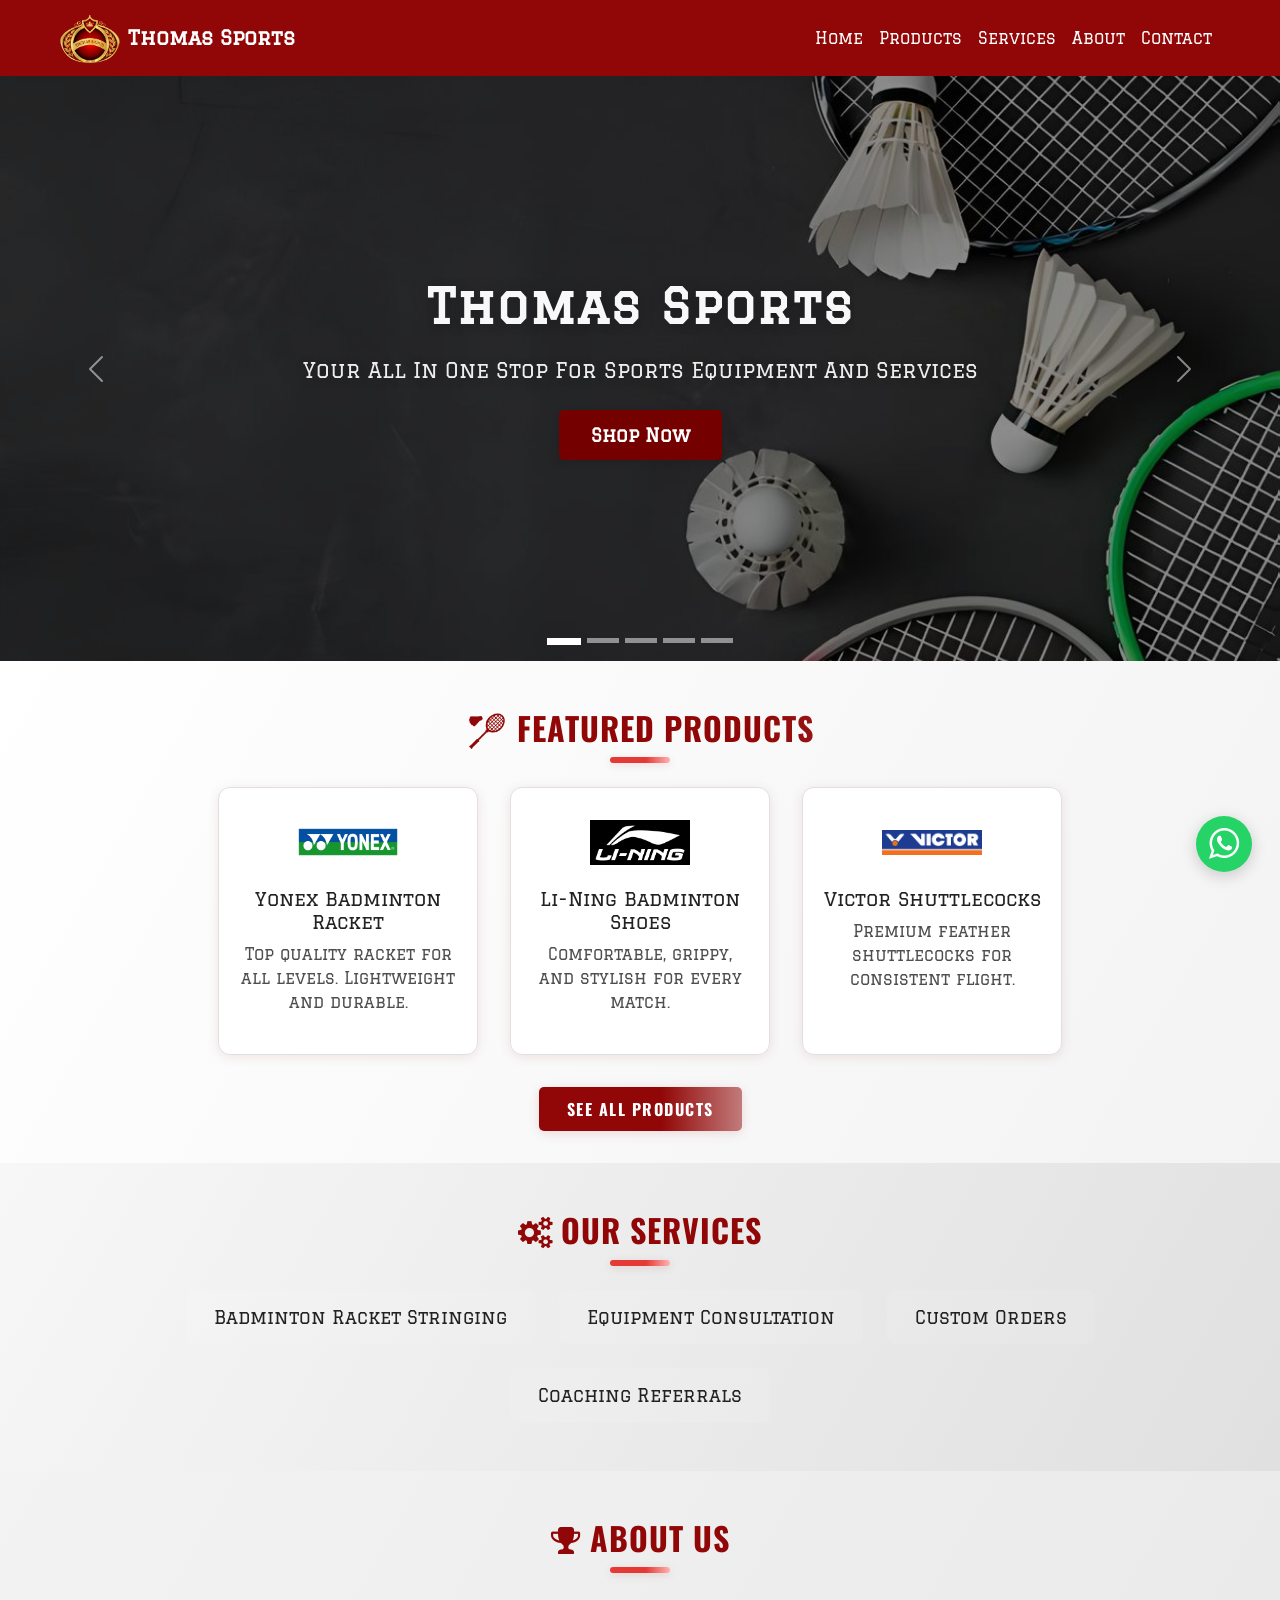
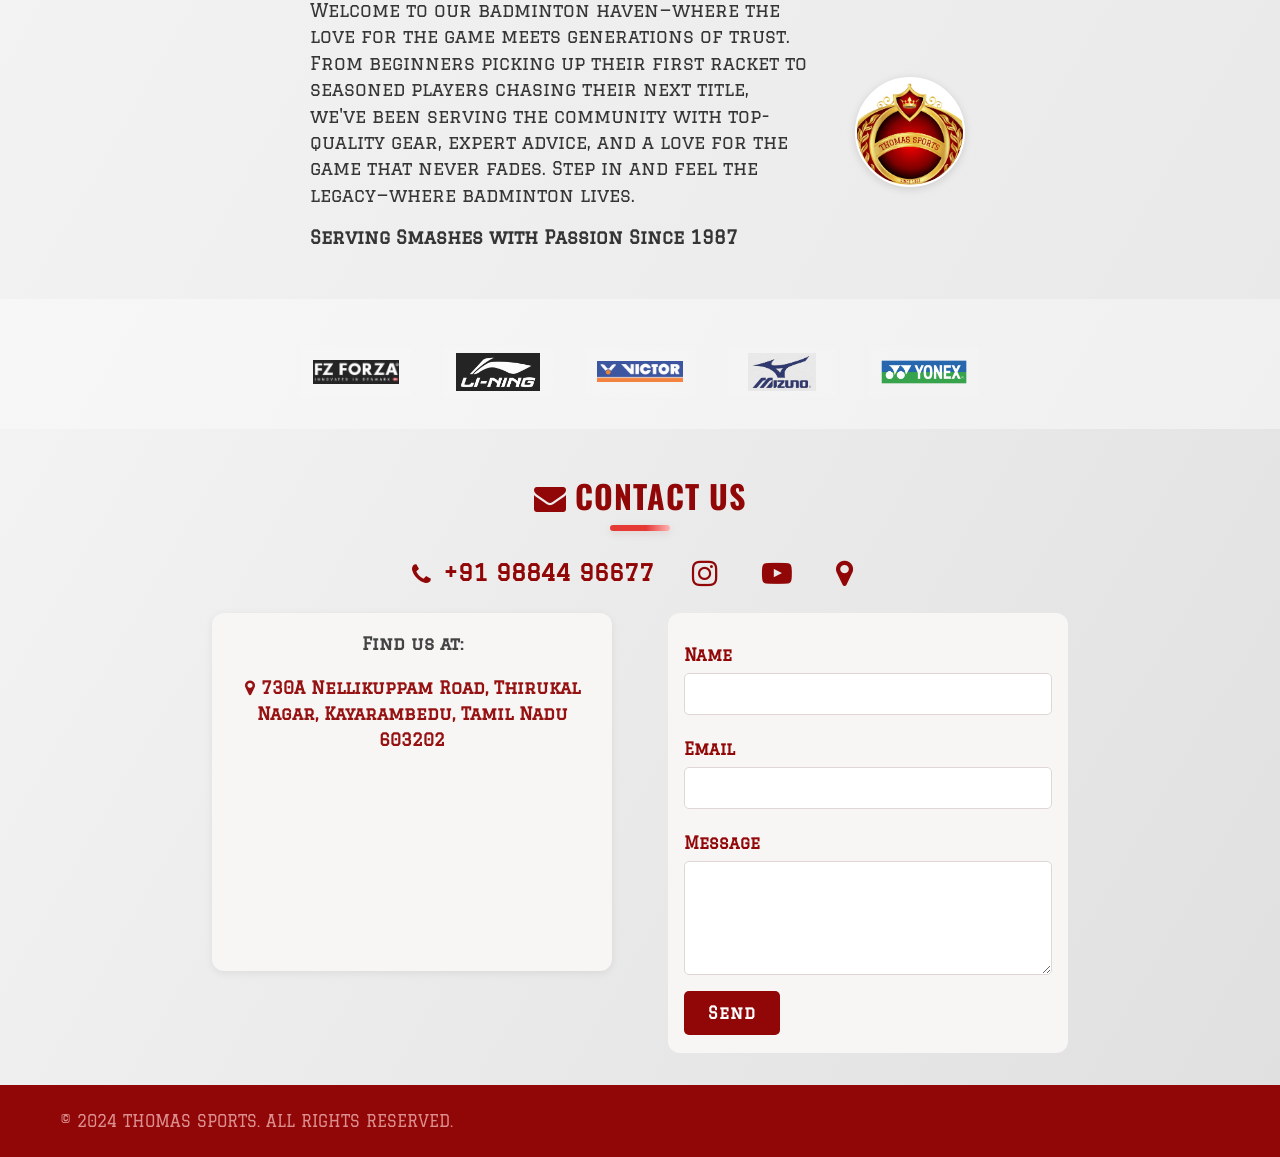
==== commit 0a86faff: "Abhicheke's magic" ====
--- a/index.html
+++ b/index.html
@@ -1,101 +1,224 @@
 <!DOCTYPE html>
-<html>
+<html lang="en">
     <head>
         <meta charset="UTF-8">
         <meta name="viewport" content="width=device-width, initial-scale=1.0">
+    <meta name="description" content="Thomas Sports - Your all-in-one stop for sports equipment and services. Serving the community since 1987.">
+    <meta property="og:title" content="Thomas Sports">
+    <meta property="og:description" content="Your all-in-one stop for sports equipment and services. Serving the community since 1987.">
+    <meta property="og:image" content="img/logo copy.png">
         <title>Thomas Sports</title>
-        
+    <!-- Bootstrap 5 CSS -->
+    <link href="https://cdn.jsdelivr.net/npm/bootstrap@5.3.2/dist/css/bootstrap.min.css" rel="stylesheet">
         <link rel="stylesheet" href="style.css">
-        <!-- Google Font -->
-        <link href="https://fonts.googleapis.com/css2?family=Graduate&display=swap" rel="stylesheet">
+        <link href="https://fonts.googleapis.com/css2?family=Graduate&family=Oswald:wght@700&family=Barlow+Condensed:wght@700&display=swap" rel="stylesheet">
         <link rel="stylesheet" href="https://cdnjs.cloudflare.com/ajax/libs/font-awesome/4.7.0/css/font-awesome.min.css">
     </head>
-
     <body>
-
-    <!--header-->
-    <header class="header">
-        <div class="image"><img class="img" src="img/logo copy.png" alt="logo"></div>
-        <div class="nav"><a class="one" href="product.html">Products</a>
-    </header>
-
-    <section class="bar">
-        <center>Your All In One Stop For Sports Equipment And Services</center>
-    </section>
-
-    
-
-    <!--slideshow-->
-    <section class="hero">
-        <div class="name">Thomas Sports</div>
-                
-        <div class="slideshow">
-            <img src="img/homepage_background1.jpg" class="slide active">
-            <img src="img/homepage_background2.jfif" class="slide">
-            <img src="img/homepage_background3.jfif" class="slide">
-            <img src="img/homepage_background4.jfif" class="slide">
-            <img src="img/homepage_background5.jfif" class="slide">
-
-            <!-- Arrows -->
-            <button class="prev" onclick="changeSlide(-1)">&#10094;</button>
-            <button class="next" onclick="changeSlide(1)">&#10095;</button>
+    <header>
+  <nav class="navbar navbar-expand-lg navbar-dark" style="background-color: rgb(145, 6, 6);">
+    <div class="container">
+      <a class="navbar-brand d-flex align-items-center" href="index.html">
+        <img src="img/logo copy.png" alt="Thomas Sports logo" width="60" height="50" class="d-inline-block align-top me-2" style="border-radius: 100px;">
+        <span class="fw-bold" style="font-family: 'Graduate', cursive;">Thomas Sports</span>
+      </a>
+      <button class="navbar-toggler" type="button" data-bs-toggle="collapse" data-bs-target="#navbarNav" aria-controls="navbarNav" aria-expanded="false" aria-label="Toggle navigation">
+        <span class="navbar-toggler-icon"></span>
+      </button>
+      <div class="collapse navbar-collapse justify-content-end" id="navbarNav">
+        <ul class="navbar-nav">
+          <li class="nav-item">
+            <a class="nav-link" href="index.html">Home</a>
+          </li>
+          <li class="nav-item">
+            <a class="nav-link" href="#products">Products</a>
+          </li>
+          <li class="nav-item">
+            <a class="nav-link" href="#services">Services</a>
+          </li>
+          <li class="nav-item">
+            <a class="nav-link" href="#about">About</a>
+          </li>
+          <li class="nav-item">
+            <a class="nav-link" href="#contact">Contact</a>
+          </li>
+        </ul>
+      </div>
+    </div>
+  </nav>
+</header>
+    <main>
+        <section class="hero p-0 position-relative" aria-label="Hero section">
+            <div id="carouselExampleDark" class="carousel carousel-dark slide" data-bs-ride="carousel">
+                <div class="carousel-indicators">
+                    <button type="button" data-bs-target="#carouselExampleDark" data-bs-slide-to="0" class="active" aria-current="true" aria-label="Slide 1"></button>
+                    <button type="button" data-bs-target="#carouselExampleDark" data-bs-slide-to="1" aria-label="Slide 2"></button>
+                    <button type="button" data-bs-target="#carouselExampleDark" data-bs-slide-to="2" aria-label="Slide 3"></button>
+                    <button type="button" data-bs-target="#carouselExampleDark" data-bs-slide-to="3" aria-label="Slide 4"></button>
+                    <button type="button" data-bs-target="#carouselExampleDark" data-bs-slide-to="4" aria-label="Slide 5"></button>
+                </div>
+                <div class="carousel-inner">
+                    <div class="carousel-item active" data-bs-interval="7000">
+                        <div class="banner-red-overlay"></div>
+                        <img src="img/homepage_background1.jpg" class="d-block w-100 hero-carousel-img" alt="Badminton rackets on display">
+                        <div class="carousel-caption d-none d-md-block">
+                            <h1 class="hero-title">Thomas Sports</h1>
+                            <p class="hero-subtitle">Your All In One Stop For Sports Equipment And Services</p>
+                            <a href="#products" class="cta-btn">Shop Now</a>
+                        </div>
+                    </div>
+                    <div class="carousel-item" data-bs-interval="7000">
+                        <div class="banner-red-overlay"></div>
+                        <img src="img/homepage_background2.jfif" class="d-block w-100 hero-carousel-img" alt="Sports shoes collection">
+                        <div class="carousel-caption d-none d-md-block">
+                            <h1 class="hero-title">Top Brands</h1>
+                            <p class="hero-subtitle">We stock the best in sports equipment and apparel</p>
+                        </div>
+                    </div>
+                    <div class="carousel-item" data-bs-interval="7000">
+                        <div class="banner-red-overlay"></div>
+                        <img src="img/homepage_background3.jfif" class="d-block w-100 hero-carousel-img" alt="Badminton court action">
+                        <div class="carousel-caption d-none d-md-block">
+                            <h1 class="hero-title">For Every Player</h1>
+                            <p class="hero-subtitle">From beginners to champions, we serve all</p>
+                        </div>
+                    </div>
+                    <div class="carousel-item" data-bs-interval="7000">
+                        <div class="banner-red-overlay"></div>
+                        <img src="img/homepage_background4.jfif" class="d-block w-100 hero-carousel-img" alt="Sports accessories">
+                        <div class="carousel-caption d-none d-md-block">
+                            <h1 class="hero-title">Accessories & More</h1>
+                            <p class="hero-subtitle">Find everything you need for your game</p>
+                        </div>
+                    </div>
+                    <div class="carousel-item" data-bs-interval="7000">
+                        <div class="banner-red-overlay"></div>
+                        <img src="img/homepage_background5.jfif" class="d-block w-100 hero-carousel-img" alt="Storefront view">
+                        <div class="carousel-caption d-none d-md-block">
+                            <h1 class="hero-title">Visit Us</h1>
+                            <p class="hero-subtitle">Experience our legacy in-store since 1987</p>
+                        </div>
+                    </div>
+                </div>
+                <button class="carousel-control-prev" type="button" data-bs-target="#carouselExampleDark" data-bs-slide="prev">
+                    <span class="carousel-control-prev-icon" aria-hidden="true"></span>
+                    <span class="visually-hidden">Previous</span>
+                </button>
+                <button class="carousel-control-next" type="button" data-bs-target="#carouselExampleDark" data-bs-slide="next">
+                    <span class="carousel-control-next-icon" aria-hidden="true"></span>
+                    <span class="visually-hidden">Next</span>
+                </button>
         </div>    
     </section>
+        <section id="products" class="products-section sports-section products-red" aria-labelledby="products-heading">
+            <div class="container">
+                <h2 id="products-heading" class="sports-heading text-center">🏸 Featured Products <span class="section-accent accent-red"></span></h2>
+                <div class="products-grid">
+                    <div class="product-card sports-card">
+                        <img src="img/yonex.png" alt="Yonex Badminton Racket" class="product-img">
+                        <h3 class="product-title">Yonex Badminton Racket</h3>
+                        <p class="product-desc">Top quality racket for all levels. Lightweight and durable.</p>
+                    </div>
+                    <div class="product-card sports-card">
+                        <img src="img/lining.png" alt="Li-Ning Badminton Shoes" class="product-img">
+                        <h3 class="product-title">Li-Ning Badminton Shoes</h3>
+                        <p class="product-desc">Comfortable, grippy, and stylish for every match.</p>
+                    </div>
+                    <div class="product-card sports-card">
+                        <img src="img/victor.png" alt="Victor Shuttlecocks" class="product-img">
+                        <h3 class="product-title">Victor Shuttlecocks</h3>
+                        <p class="product-desc">Premium feather shuttlecocks for consistent flight.</p>
+                    </div>
+                </div>
+                <a href="product.html" class="see-more sports-btn">See All Products</a>
+            </div>
+        </section>
+        <section id="services" class="services-section sports-section services-blue" aria-labelledby="services-heading">
+            <div class="container">
+                <h2 id="services-heading" class="sports-heading text-center"><i class="fa fa-cogs me-2"></i>Our Services <span class="section-accent accent-red"></span></h2>
+                <ul class="services-list">
+                    <li>Badminton Racket Stringing</li>
+                    <li>Equipment Consultation</li>
+                    <li>Custom Orders</li>
+                    <li>Coaching Referrals</li>
+                </ul>
+            </div>
+        </section>
+        <section id="about" class="about-section sports-section about-green" aria-labelledby="about-heading">
+            <div class="container">
+                <h2 id="about-heading" class="sports-heading text-center"><i class="fa fa-trophy me-2"></i>About Us <span class="section-accent accent-red"></span></h2>
+                <div class="about-flex">
+                    <div class="about-text">
+                        <p>Welcome to our badminton haven—where the love for the game meets generations of trust. From beginners picking up their first racket to seasoned players chasing their next title, we've been serving the community with top-quality gear, expert advice, and a love for the game that never fades. Step in and feel the legacy—where badminton lives.</p>
+                        <p><strong>Serving Smashes with Passion Since 1987</strong></p>
+                    </div>
+                    <div class="about-img-wrapper">
+                        <img class="about-img" src="img/logo copy.png" alt="Thomas Sports legacy logo">
+                    </div>
+                </div>
+            </div>
+        </section>
+        <section class="brands-section sports-section brands-yellow" aria-label="Our Brands">
+            <div class="container">
+                <h2 class="visually-hidden sports-heading text-center"><i class="fa fa-tags me-2"></i>Our Brands <span class="section-accent accent-red"></span></h2>
+                <div class="brands-logos">
+                    <img src="img/forza.png" alt="Forza logo" class="brand-logo">
+                    <img src="img/lining.png" alt="Li-Ning logo" class="brand-logo">
+                    <img src="img/victor.png" alt="Victor logo" class="brand-logo">
+                    <img src="img/mizuno.jpg" alt="Mizuno logo" class="brand-logo">
+                    <img src="img/yonex.png" alt="Yonex logo" class="brand-logo">
+                </div>
+            </div>
+        </section>
+        <section id="contact" class="contact-section sports-section contact-orange" aria-labelledby="contact-heading">
+            <div class="container">
+                <h2 id="contact-heading" class="sports-heading text-center"><i class="fa fa-envelope me-2"></i>Contact Us <span class="section-accent accent-red"></span></h2>
+                <div class="contact-info-top">
+                    <span><i class="fa fa-phone"></i> <a class="tel" href="tel:+919884496677">+91 98844 96677</a></span>
+                    <a class="insta" href="https://www.instagram.com/thomassports1987" target="_blank" aria-label="Instagram"><i class="fa fa-instagram"></i></a>
+                    <a class="yt" href="https://www.youtube.com/@ThomasSports1987" target="_blank" aria-label="YouTube"><i class="fa fa-youtube-play"></i></a>
+                    <a class="map" href="https://maps.app.goo.gl/bwBDosSEeZjWB2SA9" target="_blank" aria-label="Google Maps"><i class="fa fa-map-marker"></i></a>
+                </div>
+                <div class="contact-info-form">
+                    <div class="contact-map-block">
+                        <div class="find-us-label">Find us at:</div>
+                        <a class="footer-address" href="https://maps.app.goo.gl/bwBDosSEeZjWB2SA9" target="_blank">
+                            <i class="fa fa-map-marker"></i> 730A Nellikuppam Road, Thirukal Nagar, Kayarambedu, Tamil Nadu 603202
+                        </a>
+                        <div class="footer-embed-map">
+                            <iframe src="https://www.google.com/maps?q=Thomas+Sports,+730A+Nellikuppam+Road,+Thirukal+Nagar,+Kayarambedu,+Tamil+Nadu+603202&output=embed" width="300" height="160" style="border:0; border-radius:8px; margin-top:10px;" allowfullscreen="" loading="lazy" referrerpolicy="no-referrer-when-downgrade"></iframe>
+                        </div>
+                    </div>
+                    <div class="contact-form">
+                        <form>
+                            <label for="name">Name</label>
+                            <input type="text" id="name" name="name" required>
+                            <label for="email">Email</label>
+                            <input type="email" id="email" name="email" required>
+                            <label for="message">Message</label>
+                            <textarea id="message" name="message" rows="4" required></textarea>
+                            <button type="submit">Send</button>
+                        </form>
+                    </div>
+                </div>
+            </div>
+        </section>
+    </main>
+    <!-- SVG wave divider before footer -->
 
-    <!--services-->
-    <section class="service">
-        <div class="heading">SERVICES</div>
-    </section>
-    <section class="service-box">
-        <div>Launching Soon</div>
-    </section>
-
-    <!--story-->
-    <section class="intro">
-        <div class="story-heading">SERVING SMASHES WITH PASSION<br>SINCE 1987</center></div>
-        <div class="story"><p>Welcome to our badminton haven-where the love for the game meets generations of trust. From beginners picking up their first racket to seasoned players chasing their next title, we've been serving the community with top-quality gear, expert advice, and a love for the game that never fades. Step in and feel the legacy-where badminton lives.</p></div>
-        <div><img class="story-img" src="img/logo copy.png" alt="logo"></div>
-    </section>
-
-    <!--logo-->
-    <section class="logos">
-        <div class="logo"><img class="img-logo" src="img/forza.png"></div>
-        <div class="logo"><img class="img-logo" src="img/lining.png"></div>
-        <div class="logo"><img class="img-logo" src="img/victor.png"></div>
-        <div class="logo"><img class="img-logo" src="img/mizuno.jpg"></div>
-        <div class="logo"><img class="img-logo" src="img/yonex.png"></div>
-    </section>
-
-    <!--footer-->
-    <footer class="footer">
-        <div class="links">
-            <div class="contact">
-                <div class="title">Contact Us</div>
-                <div class="icon"><i class="fa fa-phone"></i><a class="tel" href="tel:+919884496677">+91 9884496677</a></div>
-            </div>
-
-            <div class="title">
-                <div class="link-title">Stalk On Us</div>
-                <div class="icon"><a class="insta" href="https://www.instagram.com/thomassports1987"
-                target="_blank"><i class="fa fa-instagram"></i></a></div>|
-                <div class="icon"><a class="yt" href="https://www.youtube.com/@ThomasSports1987"
-                target="_blank"><i class="fa fa-youtube-play"></i></a></div>|
-                <div class="icon"><a class="map" href="https://maps.app.goo.gl/bwBDosSEeZjWB2SA9"
-                target="_blank"><i class="fa fa-map-marker"></i></a></div>
-            </div>
-
-            <div class="address">730A Nellikuppam Road, Thirukal Nagar, Kayarambedu, Tamil Nadu 603202 </div>
+    <footer class="footer" role="contentinfo">
+        <div class="container footer-flex">
+            <div class="footer-left">
+                <p class="mb-0">&copy; 2024 THOMAS SPORTS. ALL RIGHTS RESERVED.</p>
+            </div>
         </div>
-  
-        <div ><hr class="line"></div>
-        <div class="copyright">&copy; 2024 THOMAS SPORTS. ALL RIGHTS RESERVED.</div>
     </footer>
-
-    <!--whatsapp icon-->
-    <div class="float">
-        <a class="whatsapp" href="https://wa.me/919884496677" target="_blank"><i class="fa fa-whatsapp"></i></a>
+    <div class="whatsapp-float">
+        <a class="whatsapp" href="https://wa.me/919884496677" target="_blank" aria-label="WhatsApp"><i class="fa fa-whatsapp"></i></a>
     </div>
     <script src="script.js"></script>
+    <!-- Bootstrap 5 JS -->
+    <script src="https://cdn.jsdelivr.net/npm/bootstrap@5.3.2/dist/js/bootstrap.bundle.min.js"></script>
     </body>
 </html>
 
--- a/style.css
+++ b/style.css
@@ -1,324 +1,966 @@
 /* General styling */
-*{
+* {
     margin: 0;
+    box-sizing: border-box;
     font-family: 'Graduate', cursive;
 }
-    
-body{
-    background-image: linear-gradient(to bottom, rgb(131, 8, 8), rgb(194, 123, 123));
-    background-size:cover ;
-    padding-top: 65px;
-}
-    
-.header{
-    height: 65px;
-    background-color: rgb(145, 6, 6);
-    display: flex;
-    flex-direction: row;
-    align-items: center;
+body {
+    background: #f8f6f4;
+    min-height: 100vh;
+    color: #222;
+}
+.container {
+    max-width: 1200px;
+    margin: 0 auto;
+    padding: 0 20px;
+}
+
+.header {
+    background: rgb(145, 6, 6);
     position: fixed;
-    top:0;
-    right:0;
-    left:0;
-    box-shadow: inset 1px 1px 5px rgba(0,0,0,0.5);
-    z-index: 10;
-}        
-.image{
-    display: flex;
-    flex:1;
-    padding-left: 20px;
+    top: 0;
+    left: 0;
+    width: 100%;
+    z-index: 100;
+    box-shadow: 0 2px 8px rgba(0,0,0,0.1);
+}
+.header-flex {
+    display: flex;
+    align-items: center;
+    justify-content: space-between;
+    height: 70px;
 }         
-.img{
+.logo-link .img {
     width: 60px;
     height: 50px;
     border-radius: 100px;
 }
-.nav{
-    width: 120px;
-}
-.one{
-    background-color: rgb(117, 0, 0);
-    color: white;
+.nav {
+    display: flex;
+}
+.nav-list {
+    display: flex;
+    gap: 24px;
+    list-style: none;
+}
+.nav-link {
+    color: #fff;
     text-decoration: none;
-    padding:10px 18px 10px 18px;
-    border-radius: 5px;
-    font-size:15px;
-    transition: background-color 0.2s ease;
-}
-.one:hover{
-     background-color: rgb(175, 41, 41);
-} 
- 
-.bar{
-    color: white;
-    font-size: 16px;
-    padding:12px 0px 12px 0px;
-    background-color: rgb(168, 36, 36);
-}
-
-.name{
-    font-size: 20px;
-    position: absolute;
-    z-index: 999;
-    color:white;
-    padding: 50px 50px 50px 50px;
-    font-size: 5vw;
-    opacity: 0.7;
-}
-    
-/*.slide{
-    margin-bottom: 80px;
-}
-.slide-img{
-    width: 100%;
-    height: 400px;
-    object-fit: cover;
-    box-sizing: border-box;
-}*/
-
-
-/* Hero Section (Slideshow) */
+    font-size: 1rem;
+    padding: 8px 16px;
+    border-radius: 4px;
+    transition: background 0.2s;
+}
+.nav-link:hover, .nav-link:focus {
+    background: rgb(175, 41, 41);
+    outline: none;
+}
+
+
 .hero {
     position: relative;
     width: 100%;
-    height: 400px;  /* Increased height to fix half-visible issue */
-    display: flex;
-    justify-content: center;
-    align-items: center;
-    text-align: center;
-    overflow: hidden;
-    z-index: 0;
-}
-
-/* Slideshow container */
-.slideshow {
+    height: 65vh;
+    max-width: 100vw;
+    padding: 0;
+    border-radius: 0;
+    box-shadow: none;
+    margin: 0;
+}
+/* Remove fixed height from .carousel and .carousel-inner */
+/* .carousel, .carousel-inner { height: 400px; } */
+
+.hero-carousel-img {
+    width: 100%;
+    height: 65vh;
+    object-fit: cover;
+    object-position: center;
+    display: block;
+}
+.carousel-inner {
+    /* border: 2px solid green; */
+}
+.hero-overlay {
     position: absolute;
+    top: 0; left: 0; right: 0; bottom: 0;
     width: 100%;
     height: 100%;
-}
-
-/* Fix slideshow images visibility */
-.slide {
+    background: rgba(0,0,0,0.45);
+    z-index: 2;
+    pointer-events: none;
+}
+.carousel-caption {
+    z-index: 3;
+    position: absolute;
+    top: 0; left: 0; right: 0; bottom: 0;
+    display: flex !important;
+    flex-direction: column;
+    align-items: center;
+    justify-content: center;
+    text-align: center;
+    color: #fff;
     width: 100%;
     height: 100%;
-    object-fit: cover;  /* Ensure full coverage */
-    position: absolute;
-    left: 0;
-    opacity: 0;
-    transition: opacity 1s ease-in-out;
-}
-
-.slide.active {
-    opacity: 1;
-}
-
-/* Slideshow navigation buttons */
-.prev, .next {
-    position: absolute;
-    top: 50%;
-    transform: translateY(-50%);
-    background-color: rgba(0, 0, 0, 0.5);
-    color: white;
+    padding: 0 16px;
+}
+.hero-title {
+    font-size: 3rem;
+    font-weight: bold;
+    letter-spacing: 2px;
+    opacity: 0.97;
+    color: #fff;
+    text-shadow: 0 2px 16px rgba(0,0,0,0.25);
+}
+.hero-subtitle {
+    font-size: 1.3rem;
+    margin: 12px 0 24px 0;
+    opacity: 0.92;
+    color: #fff;
+    text-shadow: 0 2px 12px rgba(0,0,0,0.18);
+}
+.cta-btn {
+    background: rgb(117, 0, 0);
+    color: #fff;
+    padding: 12px 32px;
     border: none;
+    border-radius: 5px;
+    font-size: 1.1rem;
+    text-decoration: none;
+    transition: background 0.2s;
     cursor: pointer;
-    padding: 10px 15px;
-    font-size: 20px;
-    transition: 0.3s;
-}
-
-.prev:hover, .next:hover {
-    background-color: rgba(245, 245, 245, 0.3);
-}
-
-.prev {
-    left: 20px;
-    z-index: 10;
-}
-
-.next {
-    right: 20px;
-    z-index: 10;
-}
-    
-.heading{
-    color: white;
-    font-size: 25px;
-    font-weight: bold;
-    padding: 10px;
-    text-align: justify;
-    margin-top: 40px;
-}
-    
-.service-box{
-    height: 400px;
-    background-color: rgba(150, 6, 6, 0.3);
-    margin: 0px 10px 20px 10px;
-    border-radius: 15px;
-    display: flex;
-    justify-content: center;
-    align-items: center;
-    color:rgb(172, 45, 45);
-    font-size: 40px;
-}
-    
-.intro{
-    height: auto;
-    width: 100%;
-    color: white;
-    background-color: rgba(150, 6, 6, 0.3);
-    overflow: hidden;
-    margin: 100px 0px 50px 0px;
-    text-align: center;
-}
-    
-.story-heading{
-    font-size:25px;
-    font-weight: bold;
-    padding: 50px 0px 10px 0px;
-    
-}
-    
-.story{
-    font-size:17px;
-    padding: 20px 45px 20px 45px;
-    line-height: 30px;
-    opacity: 0.7;
-}
-    
-.story-img{
-    width: 60px;
-    height: 50px;
-    border-radius: 100px;
-    margin-bottom: 50px;
-}
-    
-.logos{
-    display: flex;
-    flex-direction: row;
-    overflow:hidden;
-    justify-content: center;
-    margin:150px 0px 60px 0px;
-    height: 100px;
-    align-items: flex-end;
-}
-    
-.logo{
-    padding: 2px;
-}
-    
-.img-logo{
-    width:16vw;
+    font-weight: bold;
+    box-shadow: 0 2px 8px rgba(0,0,0,0.13);
+}
+.cta-btn:hover, .cta-btn:focus {
+    background: rgb(175, 41, 41);
+    outline: none;
+}
+
+/* Products Section */
+.products-section {
+    padding: 60px 0 40px 0;
+    background: rgba(150, 6, 6, 0.15);
+}
+.products-section h2 {
+    text-align: center;
+    font-size: 2rem;
+    margin-bottom: 32px;
+}
+.products-grid {
+    display: flex;
+    gap: 32px;
+    justify-content: center;
+    flex-wrap: wrap;
+}
+.product-card {
+    background: rgba(255,255,255,0.07);
+    border-radius: 12px;
+    box-shadow: 0 2px 8px rgba(0,0,0,0.08);
+    padding: 24px 18px;
+    text-align: center;
+    width: 260px;
+    transition: transform 0.2s, box-shadow 0.2s;
+}
+.product-card:hover, .product-card:focus-within {
+    transform: translateY(-6px) scale(1.03);
+    box-shadow: 0 6px 24px rgba(0,0,0,0.13);
+}
+.product-img {
+    width: 100px;
+    height: 60px;
+    object-fit: contain;
+    margin-bottom: 16px;
+}
+.product-title {
+    font-size: 1.2rem;
+    margin-bottom: 8px;
+}
+.product-desc {
+    font-size: 1rem;
+    opacity: 0.8;
+}
+.see-more {
+    display: block;
+    margin: 32px auto 0 auto;
+    text-align: center;
+    color: #fff;
+    background: rgb(117, 0, 0);
+    padding: 10px 28px;
+    border-radius: 5px;
+    text-decoration: none;
+    font-weight: bold;
+    transition: background 0.2s;
+    width: fit-content;
+}
+.see-more:hover, .see-more:focus {
+    background: rgb(175, 41, 41);
+    outline: none;
+}
+
+/* Services Section */
+.services-section {
+    padding: 60px 0 40px 0;
+    background: rgba(150, 6, 6, 0.10);
+    text-align: center;
+}
+.services-section h2 {
+    font-size: 2rem;
+    margin-bottom: 24px;
+}
+.services-list {
+    list-style: none;
+    padding: 0;
+    font-size: 1.1rem;
+    display: flex;
+    flex-wrap: wrap;
+    gap: 24px;
+    justify-content: center;
+}
+.services-list li {
+    background: rgba(255,255,255,0.08);
+    padding: 14px 28px;
+    border-radius: 8px;
+    min-width: 180px;
+}
+
+/* About Section */
+.about-section {
+    padding: 60px 0 40px 0;
+    background: rgba(150, 6, 6, 0.13);
+}
+.about-section h2 {
+    text-align: center;
+    font-size: 2rem;
+    margin-bottom: 32px;
+}
+.about-flex {
+    display: flex;
+    align-items: center;
+    justify-content: center;
+    gap: 40px;
+    flex-wrap: wrap;
+}
+.about-text {
+    max-width: 500px;
+    font-size: 1.1rem;
+    opacity: 0.9;
+}
+.about-img {
+    width: 80px;
+    height: 80px;
+    object-fit: cover;
+    background: #fff;
+    box-shadow: 0 2px 8px rgba(0,0,0,0.08);
+}
+
+/* Brands Section */
+.brands-section {
+    padding: 40px 0 30px 0;
+    background: none;
+    text-align: center;
+}
+.brands-logos {
+    display: flex;
+    gap: 32px;
+    justify-content: center;
+    align-items: center;
+    flex-wrap: wrap;
+}
+.brand-logo {
+    width: 110px;
     height: 50px;
     object-fit: contain;
-    object-position: bottom;
-}
+    opacity: 0.85;
+    background: #fff2;
+    padding: 6px 12px;
+}
+.visually-hidden {
+    position: absolute;
+    left: -9999px;
+    width: 1px;
+    height: 1px;
+    overflow: hidden;
+}
+
+/* Contact Section */
+.contact-section {
+    padding: 60px 0 40px 0;
+    background: rgba(150, 6, 6, 0.10);
+}
+.contact-section h2 {
+    text-align: center;
+    font-size: 2rem;
+    margin-bottom: 32px;
+}
+.contact-flex {
+    display: flex;
+    gap: 40px;
+    justify-content: center;
+    align-items: flex-start;
+    flex-wrap: wrap;
+}
+.contact-map-block {
+    display: flex;
+    flex-direction: column;
+    align-items: center;
+    min-width: 260px;
+    max-width: 300px;
+    gap: 12px;
+    background: rgba(255,255,255,0.06);
+    border-radius: 12px;
+    padding: 18px 10px;
+    box-shadow: 0 2px 8px rgba(0,0,0,0.07);
+}
+.contact-info-form {
+    display: flex;
+    flex-direction: column;
+    gap: 18px;
+    min-width: 260px;
+    flex: 1;
+}
+.contact-info {
+    font-size: 1.1rem;
+    min-width: 260px;
+}
+.contact-info a {
+    color: #fff;
+    text-decoration: underline;
+}
+.contact-info i {
+    margin-right: 8px;
+}
+.contact-form {
+    background: rgba(255,255,255,0.08);
+    padding: 24px 18px;
+    border-radius: 12px;
+    min-width: 260px;
+    width: 320px;
+}
+.contact-form label {
+    display: block;
+    margin-bottom: 6px;
+    font-size: 1rem;
+    margin-top: 12px;
+}
+.contact-form input, .contact-form textarea {
+    width: 100%;
+    padding: 8px;
+    border-radius: 5px;
+    border: none;
+    margin-bottom: 10px;
+    font-size: 1rem;
+    background: #fff;
+    color: #222;
+}
+.contact-form button {
+    background: rgb(117, 0, 0);
+    color: #fff;
+    padding: 10px 24px;
+    border: none;
+    border-radius: 5px;
+    font-size: 1rem;
+    font-weight: bold;
+    cursor: pointer;
+    transition: background 0.2s;
+}
+.contact-form button:hover, .contact-form button:focus {
+    background: rgb(175, 41, 41);
+    outline: none;
+}
+
+/* Footer */
+.footer {
+    background: rgb(145, 6, 6);
+    color: rgb(221, 143, 143);
+    padding: 24px 0;
+}
+.footer-flex {
+    display: flex;
+    align-items: center;
+    justify-content: space-between;
+    flex-wrap: wrap;
+}
+.footer-left {
+    font-size: 1rem;
+}
+.footer-right {
+    font-size: 2rem;
+}
+/* WhatsApp Icon - round and modern */
+.whatsapp-float {
+    position: fixed;
+    bottom: 28px;
+    right: 28px;
+    z-index: 999;
+    display: flex;
+    align-items: center;
+    justify-content: center;
+}
+.whatsapp {
+    width: 56px;
+    height: 56px;
+    background: #25d366;
+    color: #fff;
+    border-radius: 50%;
+    font-size: 2.2rem;
+    display: flex;
+    align-items: center;
+    justify-content: center;
+    box-shadow: 0 4px 16px rgba(0,0,0,0.18);
+    text-decoration: none;
+    transition: background 0.2s, box-shadow 0.2s, color 0.2s, transform 0.2s;
+    border: none;
+    margin: 0;
+}
+.whatsapp:hover, .whatsapp:focus {
+    background: #1ebe5d;
+    color: #fff;
+    box-shadow: 0 8px 24px rgba(0,0,0,0.22);
+    outline: none;
+    transform: scale(1.08);
+}
+
+/* Social icons */
+.insta, .yt, .map, .tel {
+    color: rgb(230, 169, 169);
+    font-size: 1.3rem;
+    margin-right: 10px;
+    text-decoration: none;
+    transition: color 0.2s;
+}
+.insta:hover, .yt:hover, .map:hover, .tel:hover,
+.insta:focus, .yt:focus, .map:focus, .tel:focus {
+    color: #fff;
+    outline: none;
+}
+
+/* Responsive Design */
+@media (max-width: 900px) {
+    .header-flex, .footer-flex, .about-flex, .contact-flex, .products-grid, .brands-logos {
+        flex-direction: column;
+        align-items: center;
+        gap: 24px;
+    }
+    .nav-list {
+        gap: 12px;
+    }
     
- .footer {
-    height: 360x;
-    width: auto;
-    color: rgb(221, 143, 143);
-    background-color: rgb(145, 6, 6);
-    box-shadow: 1px 1px 5px rgba(0,0,0,0.8);
+    .hero-title {
+        font-size: 2rem;
+    }
+    .hero-subtitle {
+        font-size: 1rem;
+    }
+    .carousel-caption {
+        padding: 0 4vw;
+    }
+}
+@media (max-width: 600px) {
+    .container {
+        padding: 0 8px;
+    }
+    .header-flex {
+        height: auto;
+        flex-direction: column;
+        gap: 10px;
+    }
+    .nav-list {
+        flex-direction: column;
+        gap: 6px;
+    }
+    .hero-title {
+        font-size: 2rem;
+    }
+    .product-card, .contact-form {
+        width: 95vw;
+        min-width: unset;
+    }
+    .about-img {
+        width: 60px;
+        height: 60px;
+    }
+}
+
+.header-logo {
+    width: 90px;
+    height: 75px;
+    border-radius: 18px;
+    background: none;
+    box-shadow: none;
+    padding: 0;
+    border: none;
+    transition: box-shadow 0.2s, border 0.2s;
+    object-fit: contain;
+    display: block;
+}
+.header-logo:hover, .header-logo:focus {
+    box-shadow: 0 4px 16px rgba(0,0,0,0.18);
+    border: 2px solid #b00;
+}
+
+.about-img-wrapper {
+    display: flex;
+    align-items: center;
+    justify-content: center;
+    min-width: 120px;
+    min-height: 120px;
+}
+.about-img {
+    width: 110px;
+    height: 110px;
+    border-radius: 50%;
+    object-fit: cover;
+    background: #fff;
+    box-shadow: 0 2px 8px rgba(0,0,0,0.13);
+    border: 2px solid #fff;
+}
+
+.footer-map-contact {
+    display: flex;
+    align-items: center;
+    gap: 18px;
+    margin-top: 18px;
+}
+.footer-map-img {
+    width: 70px;
+    height: 70px;
+    object-fit: cover;
+    border: 2px solid #fff;
+    cursor: pointer;
+    transition: box-shadow 0.2s, border 0.2s;
+}
+.footer-map-img:hover, .footer-map-img:focus {
+    box-shadow: 0 4px 16px rgba(0,0,0,0.18);
+    border: 2px solid #b00;
+}
+.footer-address {
+    font-size: 1rem;
+    color: #fff;
+    opacity: 0.95;
+}
+.footer-embed-map {
+    margin-top: 10px;
+    max-width: 260px;
+}
+.footer-embed-map iframe {
+    width: 100%;
+    height: 120px;
+    border: 0;
+    border-radius: 8px;
+}
+
+@media (max-width: 900px) {
+    .about-img-wrapper {
+        min-width: 80px;
+        min-height: 80px;
+    }
+    .about-img {
+        width: 70px;
+        height: 70px;
+    }
+    .footer-map-contact {
+        flex-direction: column;
+        align-items: flex-start;
+        gap: 8px;
+    }
+    .footer-map-img {
+        width: 55px;
+        height: 55px;
+    }
+}
+@media (max-width: 600px) {
+    .header-logo {
+        width: 65px;
+        height: 55px;
+        padding: 3px;
+    }
+    .about-img-wrapper {
+        min-width: 50px;
+        min-height: 50px;
+    }
+    .about-img {
+        width: 40px;
+        height: 40px;
+    }
+    .footer-map-img {
+        width: 40px;
+        height: 40px;
+    }
+    .footer-embed-map iframe {
+        height: 80px;
+    }
+}
+
+.section-divider {
+    border: none;
+    border-top: 1.5px solid rgba(145,6,6,0.13);
+    margin: 48px auto 32px auto;
+    width: 90%;
+}
+
+/* Fade-in animation */
+@keyframes fadeInUp {
+    from { opacity: 0; transform: translateY(30px); }
+    to { opacity: 1; transform: none; }
+}
+.hero, .products-section, .services-section, .about-section, .brands-section, .contact-section {
+    animation: fadeInUp 0.9s cubic-bezier(.4,0,.2,1) 0.1s both;
+}
+.product-card {
+    animation: fadeInUp 1.1s cubic-bezier(.4,0,.2,1) 0.2s both;
+}
+
+/* Professional spacing tweaks */
+.products-section, .services-section, .about-section, .brands-section, .contact-section {
+    margin-bottom: 0;
+    padding-bottom: 32px;
+}
+.products-section h2, .services-section h2, .about-section h2, .contact-section h2 {
+    margin-bottom: 24px;
+    letter-spacing: 1px;
+}
+
+.products-section, .services-section, .about-section, .brands-section, .contact-section {
+    background: #fff;
+    padding: 48px 24px 32px 24px;
+}
+.products-section h2, .services-section h2, .about-section h2, .contact-section h2 {
+    color: rgb(145, 6, 6);
+    background: linear-gradient(90deg, rgb(145, 6, 6) 60%, rgb(194, 123, 123) 100%);
+    -webkit-background-clip: text;
+    -webkit-text-fill-color: transparent;
+    background-clip: text;
+    text-fill-color: transparent;
+    font-weight: bold;
+    margin-bottom: 24px;
+    letter-spacing: 1px;
+    text-align: center;
+}
+
+.product-card, .contact-map-block, .contact-form {
+    background: #f8f6f4;
+    color: #222;
+}
+.product-card {
+    border: 1.5px solid #f0eaea;
+}
+
+/* Contact Section Layout */
+.contact-section {
     display: flex;
     flex-direction: column;
-}
-    
-.links{
-    padding: 30px 0px 30px 60px;
-    line-height: 25px;
-}
-    
-.icon{
+    align-items: center;
+    justify-content: center;
+}
+.contact-info-form {
+    display: flex;
+    flex-direction: row;
+    gap: 40px;
+    justify-content: center;
+    align-items: flex-start;
+    width: 100%;
+    margin-top: 24px;
+}
+.contact-info {
+    text-align: center;
+    margin-bottom: 18px;
+    color: rgb(145, 6, 6);
+    font-weight: bold;
+    font-size: 1.1rem;
+}
+.contact-info p {
+    margin: 0 0 8px 0;
+}
+.contact-map-block, .contact-form {
+    flex: 1 1 320px;
+    min-width: 260px;
+    max-width: 400px;
+    margin: 0 8px;
+    padding: 18px 16px;
+}
+.contact-map-block {
+    align-items: center;
+    text-align: center;
+}
+.contact-form label {
+    color: rgb(145, 6, 6);
+    font-weight: bold;
+}
+.contact-form input, .contact-form textarea {
+    background: #fff;
+    color: #222;
+    border: 1.5px solid #e0d6d6;
+}
+.contact-form button {
+    background: rgb(145, 6, 6);
+    color: #fff;
+    font-weight: bold;
+    letter-spacing: 1px;
+}
+
+@media (max-width: 900px) {
+    .contact-flex {
+        flex-direction: column;
+        gap: 24px;
+        align-items: center;
+    }
+    .contact-map-block {
+        max-width: 100vw;
+        min-width: unset;
+        width: 100%;
+        margin-bottom: 12px;
+    }
+    .contact-info-form {
+        min-width: unset;
+        width: 100%;
+    }
+}
+@media (max-width: 600px) {
+    .contact-map-block {
+        padding: 10px 2px;
+    }
+    .whatsapp {
+        width: 38px;
+        height: 38px;
+        font-size: 1.3rem;
+    }
+}
+
+.contact-info-top {
+    display: flex;
+    align-items: center;
+    justify-content: center;
+    gap: 28px;
+    margin-bottom: 18px;
+    font-size: 1.15rem;
+    color: rgb(145, 6, 6);
+    font-weight: bold;
+}
+.contact-info-top .fa {
+    font-size: 1.3em;
+    vertical-align: middle;
+    margin-right: 6px;
+}
+.contact-info-top a {
+    color: rgb(145, 6, 6);
+    text-decoration: none;
+    font-size: 1.25em;
+    transition: color 0.2s, text-decoration 0.2s;
+}
+.contact-info-top a:hover, .contact-info-top a:focus {
+    color: #b00;
+    text-decoration: underline;
+}
+
+.find-us-label {
+    font-size: 1.08em;
+    color: #444;
+    margin-bottom: 6px;
+    font-weight: bold;
+}
+.footer-address {
+    display: block;
+    color: rgb(145, 6, 6);
+    font-size: 1.08em;
+    margin-bottom: 8px;
+    text-decoration: none;
+    font-weight: bold;
+    transition: color 0.2s, text-decoration 0.2s;
+    word-break: break-word;
+}
+.footer-address:hover, .footer-address:focus {
+    color: #b00;
+    text-decoration: underline;
+}
+.footer-embed-map {
+    display: flex;
+    justify-content: center;
+    align-items: center;
+    margin-top: 10px;
+}
+.footer-embed-map iframe {
+    width: 100%;
+    max-width: 320px;
+    height: 160px;
+    border: 0;
+    border-radius: 8px;
+}
+
+@media (max-width: 900px) {
+    .footer-embed-map iframe {
+        max-width: 95vw;
+        height: 120px;
+    }
+}
+
+.carousel-item {
+    position: relative;
+}
+.banner-red-overlay {
+    position: absolute;
+    top: 0; left: 0; right: 0; bottom: 0;
+    width: 100%;
+    height: 100%;
+    background: rgba(0,0,0,0.45);
+    z-index: 2;
+    pointer-events: none;
+}
+.carousel-control-prev,
+.carousel-control-next {
+    z-index: 999;
+}
+.carousel-caption {
+    z-index: 3;
+}
+.carousel-control-prev-icon,
+.carousel-control-next-icon {
+    filter: invert(1) brightness(2);
+}
+.carousel-indicators [data-bs-target] {
+    background-color: #fff;
+    border: 1px solid #fff;
+    z-index: 999;
+}
+.carousel-indicators .active {
+    background-color: #fff;
+    border: 2px solid #fff;
+}
+.carousel-indicators {
+    z-index: 999;
+}
+.carousel-dark .carousel-indicators [data-bs-target] {
+    background-color: #fff;
+    border: 1px solid #fff;
+}
+.carousel-dark .carousel-indicators .active {
+    background-color: #fff;
+    border: 2px solid #fff;
+}
+.carousel-dark .carousel-control-next-icon,
+.carousel-dark .carousel-control-prev-icon {
+    filter: none;
+}
+
+@media (max-width: 600px) {
+  .carousel-control-prev,
+  .carousel-control-next {
+    display: none !important;
+  }
+}
+
+.sports-heading {
+    font-family: 'Oswald', 'Barlow Condensed', Arial, sans-serif;
+    text-transform: uppercase;
+    font-weight: 700;
+    letter-spacing: 2px;
+    font-size: 2.2rem;
+    position: relative;
+    margin-bottom: 1.5rem;
+    color: rgb(145, 6, 6);
     display: inline-block;
-    padding-right: 8px;
-    padding-left: 8px;
-}
-
-.contact-icon{
-    font-size: 20px;
-    padding-right: 8px;
- }
-    
-.map, .insta, .yt, .tel{
-    text-decoration: none;
-    color: rgb(230, 169, 169);
-    font-size: 20px;
-}
-    
-.insta, .tel{
-    padding-left: 15px;
-}
-.tel{
-    font-size: 15px;
-}
-.title{
-    padding-top:20px;
-    font-weight: bold;
-    font-size: 15px;
-}
-.address{
-    padding-top: 20px;
-    padding-bottom: 10px;
-    width: 200px;
-    height: 70px;
-    font-size: 15px;
-    
-}
-
- .map {
+}
+.section-accent {
+    display: block;
+    width: 60px;
+    height: 6px;
+    background: linear-gradient(90deg, rgb(145,6,6) 60%, rgb(194,123,123) 100%);
+    border-radius: 3px;
+    margin: 10px auto 0 auto;
+    box-shadow: 0 2px 8px rgba(145,6,6,0.13);
+}
+.sports-card {
+    transition: transform 0.25s cubic-bezier(.4,0,.2,1), box-shadow 0.25s cubic-bezier(.4,0,.2,1);
+    box-shadow: 0 2px 12px rgba(145,6,6,0.10), 0 1.5px 0 #fff inset;
+    border: 1.5px solid #e0e0e0;
+    background: #fff;
+}
+.sports-card:hover, .sports-card:focus-within {
+    transform: translateY(-10px) scale(1.04) rotateZ(-1deg);
+    box-shadow: 0 12px 32px rgba(145,6,6,0.18), 0 1.5px 0 #fff inset;
+    z-index: 2;
+}
+.sports-btn {
+    font-family: 'Oswald', 'Barlow Condensed', Arial, sans-serif;
+    text-transform: uppercase;
+    font-weight: 700;
+    letter-spacing: 1.5px;
+    background: linear-gradient(90deg, rgb(145,6,6) 60%, rgb(194,123,123) 100%);
+    border: none;
+    box-shadow: 0 2px 12px rgba(145,6,6,0.13);
+    transition: background 0.2s, box-shadow 0.2s, transform 0.2s;
+    color: #fff;
+}
+.sports-btn:hover, .sports-btn:focus {
+    background: linear-gradient(90deg, rgb(194,123,123) 60%, rgb(145,6,6) 100%);
+    box-shadow: 0 8px 24px rgba(145,6,6,0.18);
+    transform: scale(1.06) skewX(-3deg);
+    color: #fff;
+}
+.sports-section {
+    background: linear-gradient(105deg, #fff 80%, rgba(145,6,6,0.04) 100%);
+    position: relative;
+    padding-top: 48px;
+    padding-bottom: 32px;
+}
+.hero-diagonal {
+    display: block;
+    pointer-events: none;
+}
+.hero-title {
     position: relative;
     overflow: hidden;
-    width: 50vw;
-    height: 25vw;
-    
-  }
-
-  .map iframe {
+}
+.hero-title .hero-shine {
     position: absolute;
-    top: 0;
-    left: 0;
+    top: 0; left: 0;
     width: 100%;
     height: 100%;
-    border: 0;
-    padding: 10px 0px 30px 60px;
-   
-  }
-    
-.line{
-    background-color: rgb(230, 169, 169);
-    border: none;
-    height: 1px;
-    width: 100%;
-    margin-top: 30px;
-}
-    
-.copyright{
-    text-align: center;
-    margin:10px 0px 10px 0px;
-    font-size: 12px;
-}
-    
-.float {
-    position: fixed;
-    bottom: 20px;
-    right: 20px;
-    z-index: 999;
-  }
-
-  .whatsapp {
-    background-color: #25d366;
-    color: white;
-    width: 70px;
-    height: 70px;
-    font-size: 80px;
-    border-radius: 100%;
-    text-align: center;
-    text-decoration: none;
-    box-shadow: 2px 2px 5px rgba(0, 0, 0, 0.3);
-    display: flex;
-    align-items: center;
-    justify-content: center;
-  }
-  .whatsapp:hover {
-    background-color: #20b858;
+    background: linear-gradient(120deg, rgba(255,255,255,0.0) 0%, rgba(255,255,255,0.7) 50%, rgba(255,255,255,0.0) 100%);
+    transform: skewX(-20deg) translateX(-100%);
+    animation: shine-move 2.5s infinite linear;
+    pointer-events: none;
+}
+@keyframes shine-move {
+    0% { transform: skewX(-20deg) translateX(-100%); }
+    60% { transform: skewX(-20deg) translateX(120%); }
+    100% { transform: skewX(-20deg) translateX(120%); }
+}
+
+.accent-red { background: linear-gradient(90deg, #e53935 60%, #ffb3b3 100%) !important; }
+.accent-blue { background: linear-gradient(90deg, #1e88e5 60%, #b3d1ff 100%) !important; }
+.accent-green { background: linear-gradient(90deg, #43a047 60%, #b3ffb3 100%) !important; }
+.accent-yellow { background: linear-gradient(90deg, #fbc02d 60%, #fff9b3 100%) !important; }
+.accent-orange { background: linear-gradient(90deg, #fb8c00 60%, #ffe0b3 100%) !important; }
+
+.products-red {
+    background: linear-gradient(120deg, #fff 0%, #f3f3f3 100%) !important;
+}
+.services-blue {
+    background: linear-gradient(120deg, #f7f7f7 0%, #e0e0e0 100%) !important;
+}
+.about-green {
+    background: linear-gradient(120deg, #f3f3f3 0%, #e9e9e9 100%) !important;
+}
+.brands-yellow {
+    background: linear-gradient(120deg, #f7f7f7 0%, #f0f0f0 100%) !important;
+}
+.contact-orange {
+    background: linear-gradient(120deg, #f3f3f3 0%, #e0e0e0 100%) !important;
+}
+
+.sports-heading.text-center { text-align: center; display: block; width: 100%; }
+
+.footer-wave {
+    width: 100%;
+    margin: 0;
+    padding: 0;
+    line-height: 0;
+    background: transparent;
+    position: relative;
+    z-index: 1;
+}
+.footer-wave svg {
+    display: block;
+    width: 100%;
+    height: 80px;
   }
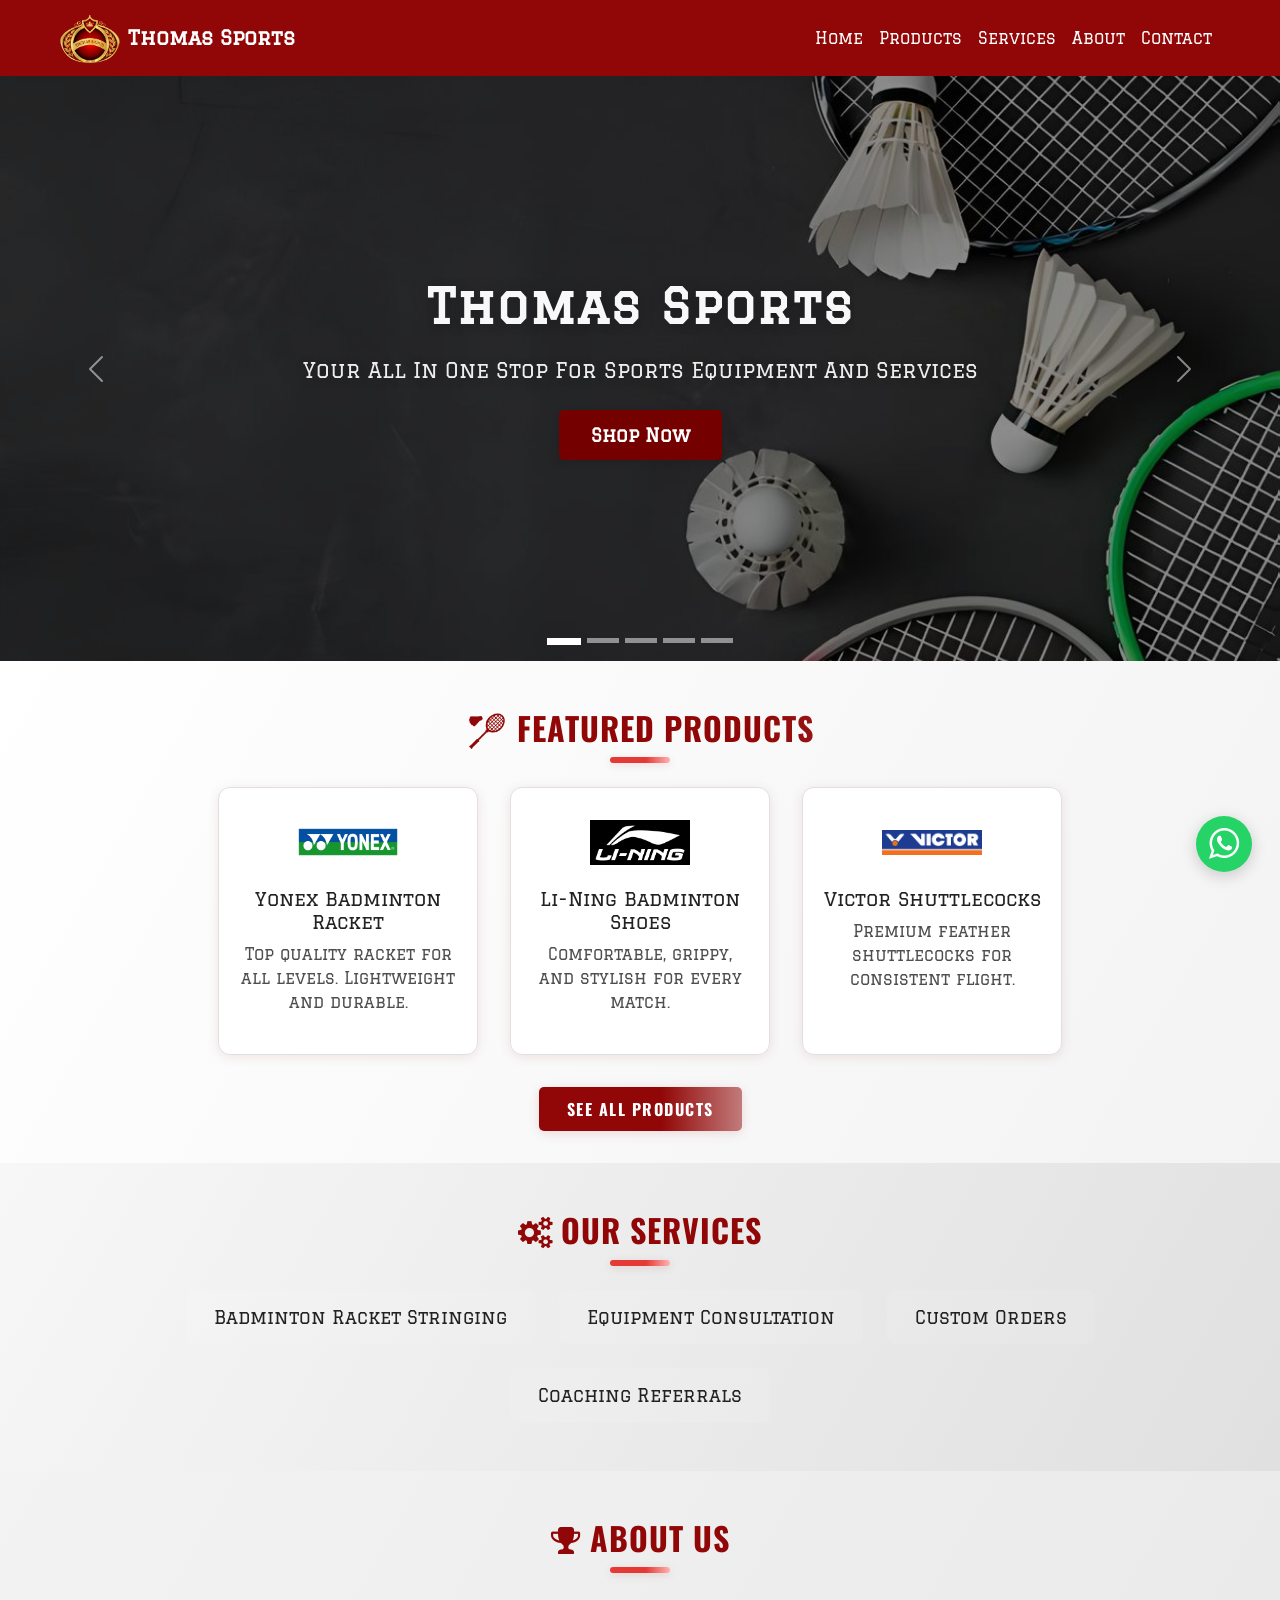
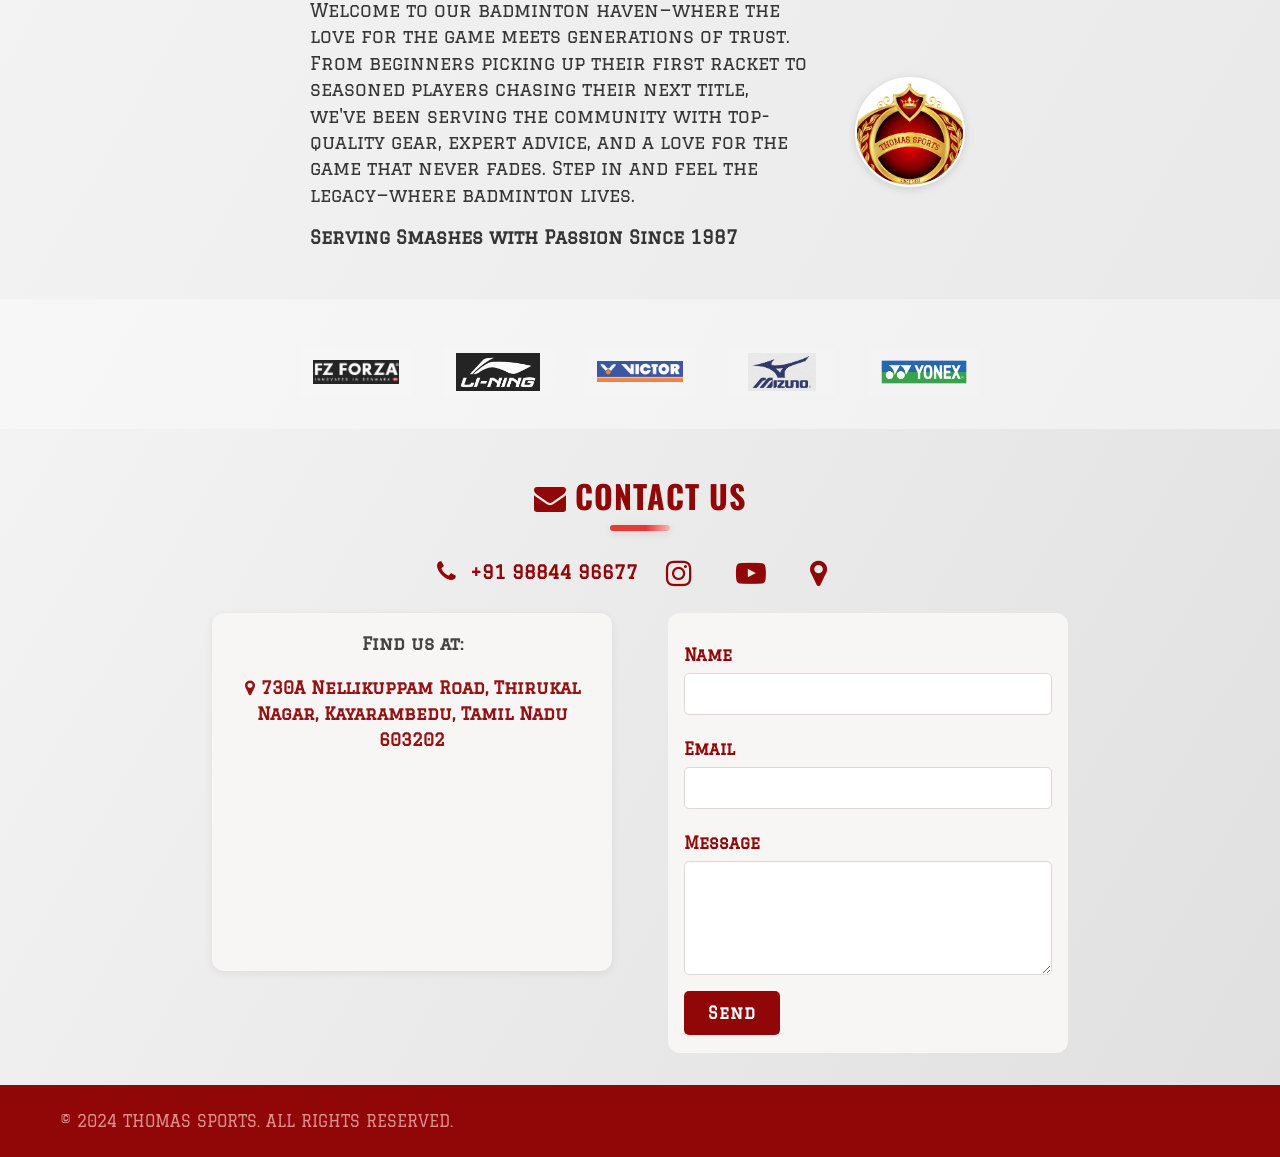
==== commit e0eb3e1d: "new change in style page" ====
--- a/index.html
+++ b/index.html
@@ -174,7 +174,7 @@
             <div class="container">
                 <h2 id="contact-heading" class="sports-heading text-center"><i class="fa fa-envelope me-2"></i>Contact Us <span class="section-accent accent-red"></span></h2>
                 <div class="contact-info-top">
-                    <span><i class="fa fa-phone"></i> <a class="tel" href="tel:+919884496677">+91 98844 96677</a></span>
+                    <span class="contact-phone"><i class="fa fa-phone"></i>&nbsp;+91&nbsp;98844&nbsp;96677</span>
                     <a class="insta" href="https://www.instagram.com/thomassports1987" target="_blank" aria-label="Instagram"><i class="fa fa-instagram"></i></a>
                     <a class="yt" href="https://www.youtube.com/@ThomasSports1987" target="_blank" aria-label="YouTube"><i class="fa fa-youtube-play"></i></a>
                     <a class="map" href="https://maps.app.goo.gl/bwBDosSEeZjWB2SA9" target="_blank" aria-label="Google Maps"><i class="fa fa-map-marker"></i></a>
--- a/style.css
+++ b/style.css
@@ -716,13 +716,28 @@
     }
 }
 @media (max-width: 600px) {
-    .contact-map-block {
+    .contact-info-form {
+        flex-direction: column;
+        align-items: stretch;
+        gap: 0;
+    }
+    .contact-map-block, .contact-form {
+        width: 100%;
+        margin-bottom: 18px;
+        min-width: unset;
+        max-width: unset;
         padding: 10px 2px;
     }
-    .whatsapp {
-        width: 38px;
-        height: 38px;
-        font-size: 1.3rem;
+    .find-us-label {
+        margin-bottom: 8px;
+        text-align: center;
+    }
+    .footer-address {
+        white-space: normal;
+        text-align: center;
+        font-size: 1em;
+        margin-bottom: 10px;
+        word-break: break-word;
     }
 }
 
@@ -751,7 +766,13 @@
     color: #b00;
     text-decoration: underline;
 }
-
+.contact-phone {
+    white-space: nowrap;
+    display: inline-flex;
+    align-items: center;
+    gap: 2px;
+}
+  
 .find-us-label {
     font-size: 1.08em;
     color: #444;
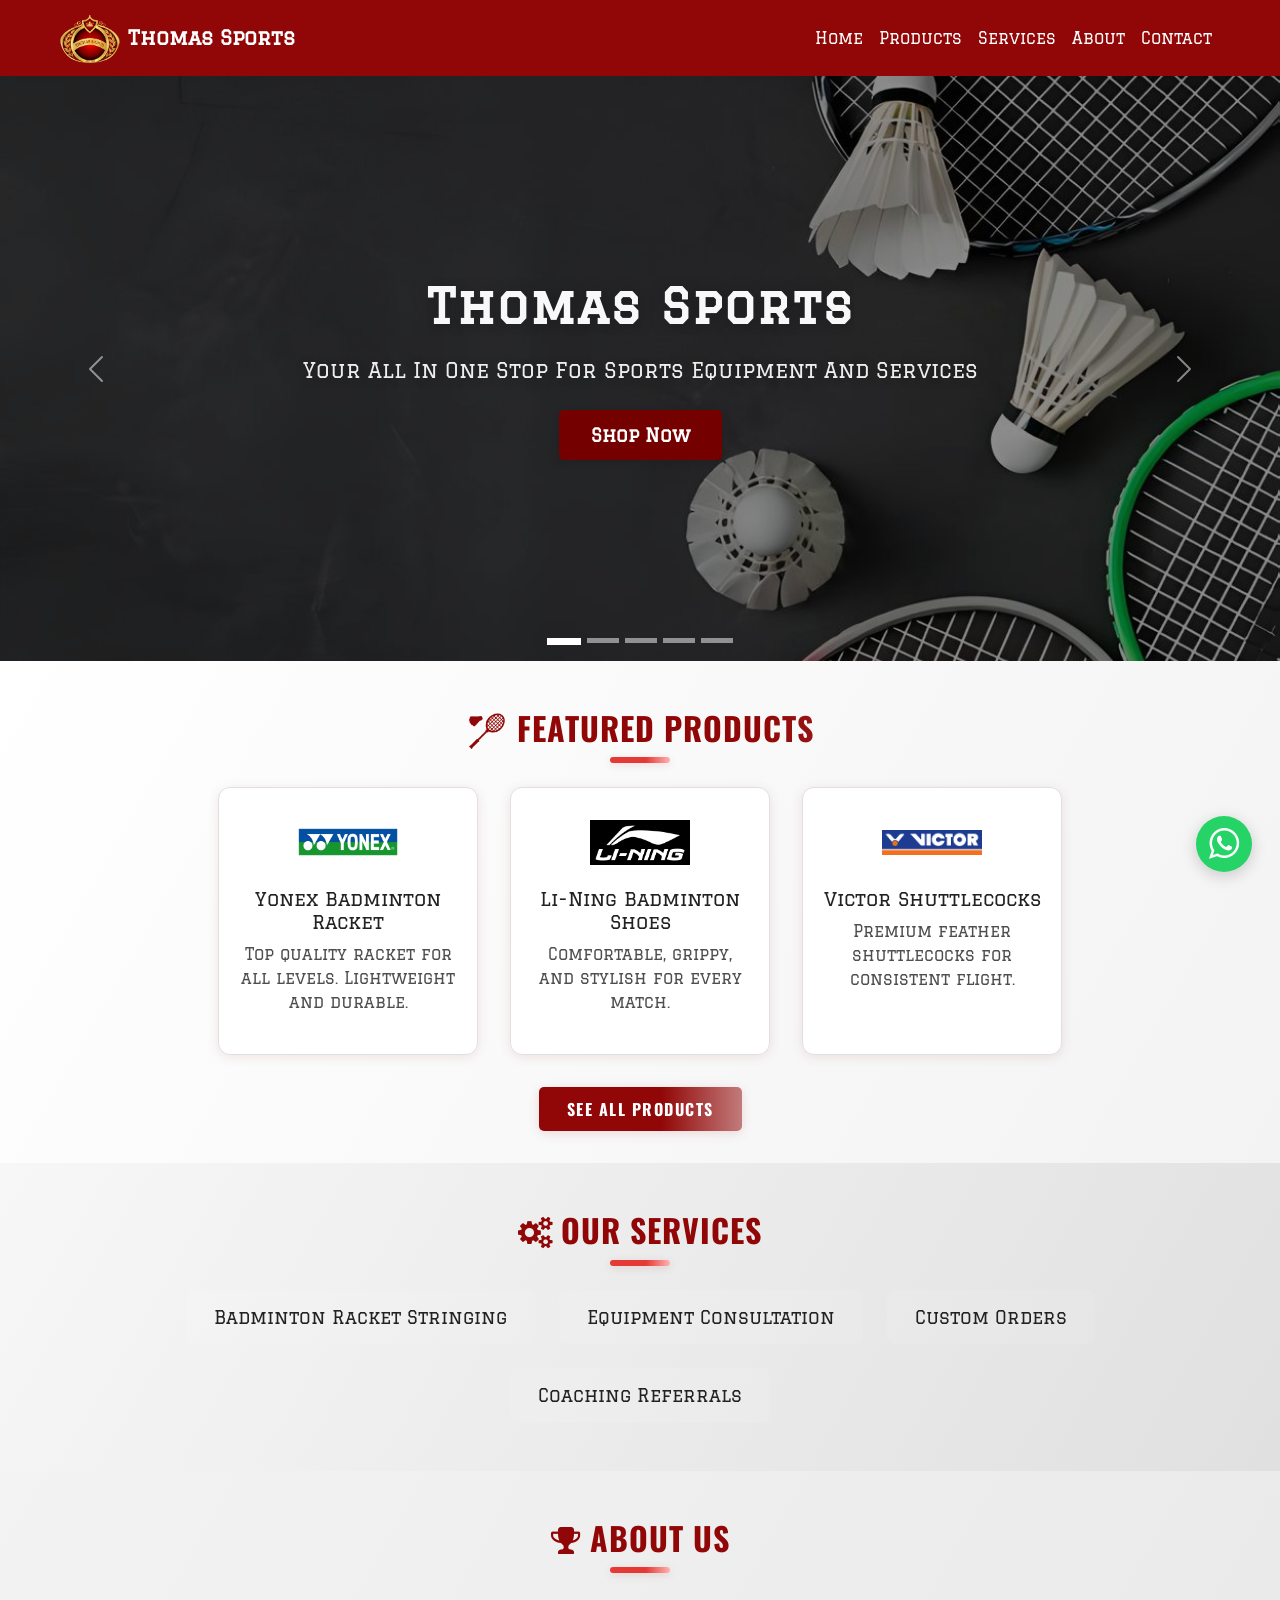
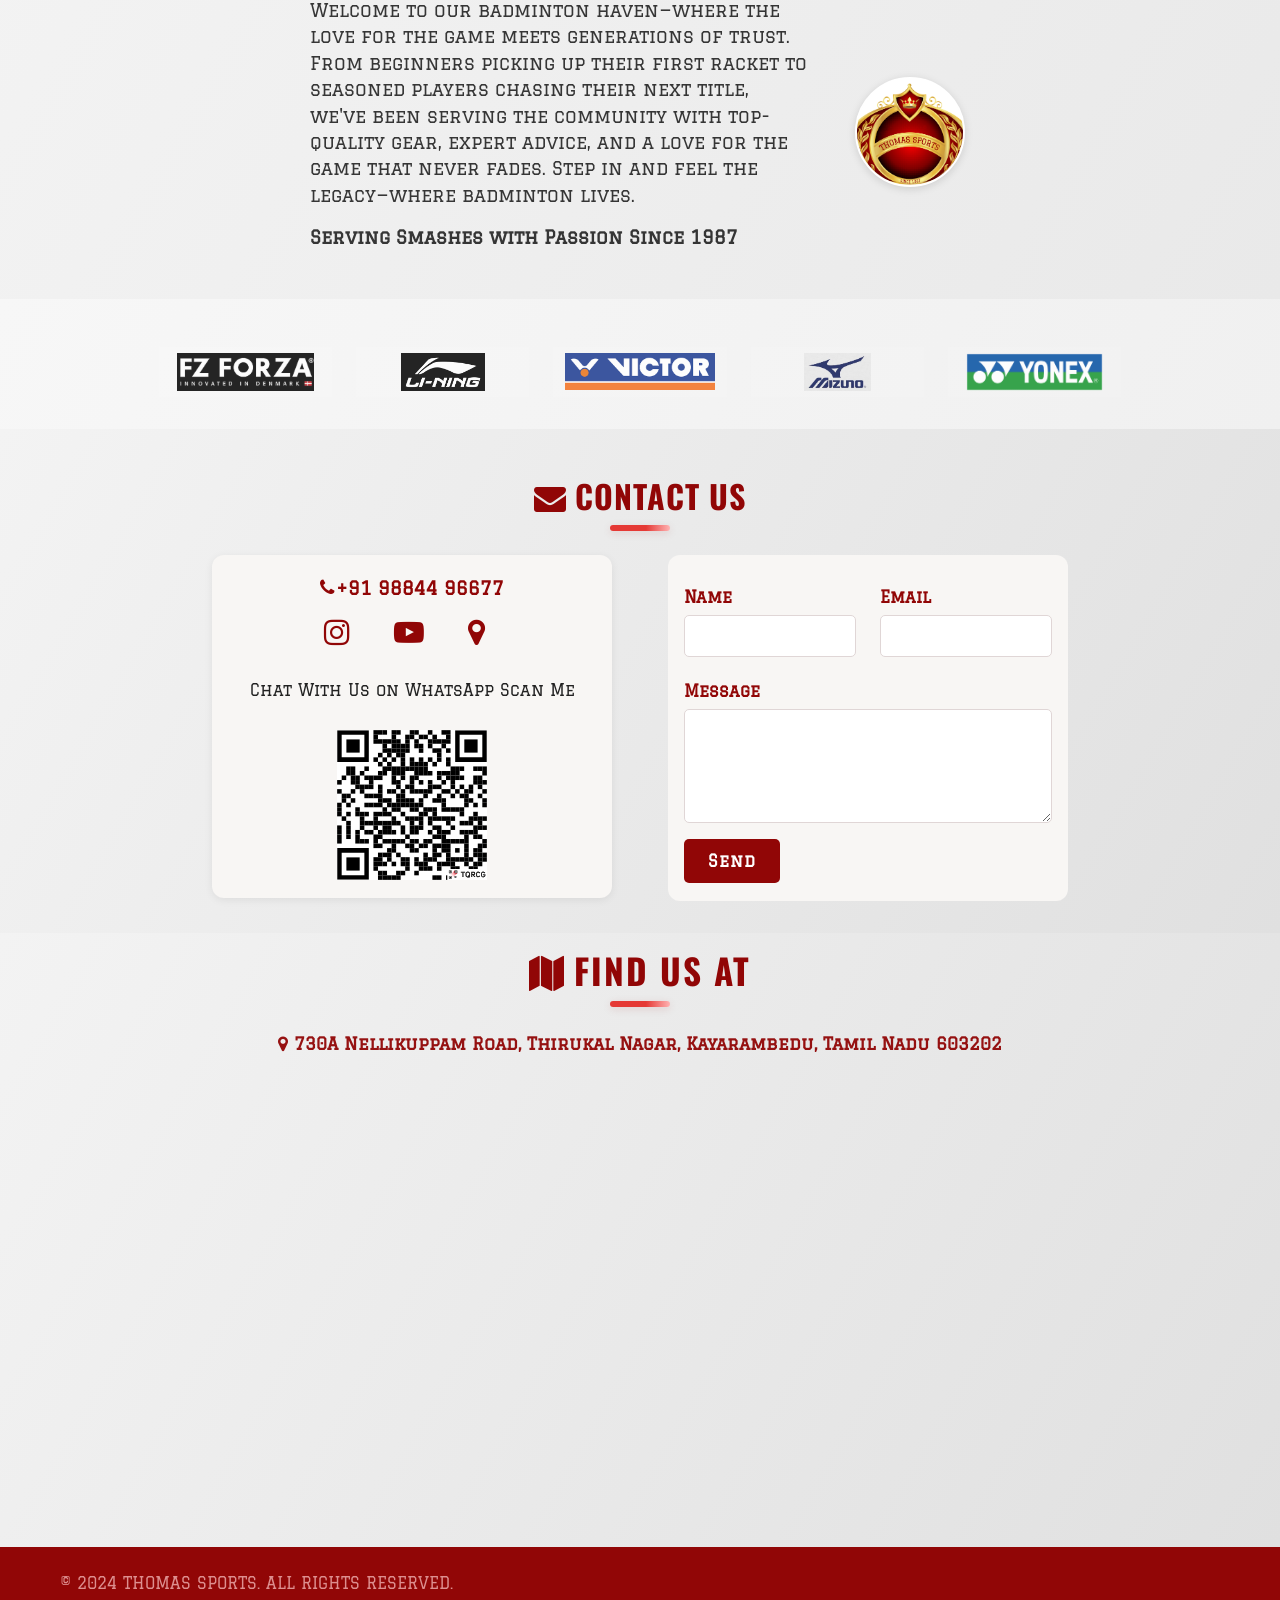
==== commit f09beb01: "changes in insex, style" ====
--- a/index.html
+++ b/index.html
@@ -161,47 +161,103 @@
         <section class="brands-section sports-section brands-yellow" aria-label="Our Brands">
             <div class="container">
                 <h2 class="visually-hidden sports-heading text-center"><i class="fa fa-tags me-2"></i>Our Brands <span class="section-accent accent-red"></span></h2>
-                <div class="brands-logos">
-                    <img src="img/forza.png" alt="Forza logo" class="brand-logo">
-                    <img src="img/lining.png" alt="Li-Ning logo" class="brand-logo">
-                    <img src="img/victor.png" alt="Victor logo" class="brand-logo">
-                    <img src="img/mizuno.jpg" alt="Mizuno logo" class="brand-logo">
-                    <img src="img/yonex.png" alt="Yonex logo" class="brand-logo">
+                <div class="row brands-logos justify-content-center">
+                    <div class="col-6 col-lg-2 mb-4 mb-lg-0">
+                        <img src="img/forza.png" alt="Forza logo" class="brand-logo">
+                    </div>
+                    <div class="col-6 col-lg-2 mb-4 mb-lg-0">
+                        <img src="img/lining.png" alt="Li-Ning logo" class="brand-logo">
+                    </div>
+                    <div class="col-6 col-lg-2 mb-4 mb-lg-0">
+                        <img src="img/victor.png" alt="Victor logo" class="brand-logo">
+                    </div>
+                    <div class="col-6 col-lg-2 mb-4 mb-lg-0">
+                        <img src="img/mizuno.jpg" alt="Mizuno logo" class="brand-logo">
+                    </div>
+                    <div class="col-6 col-lg-2 mb-4 mb-lg-0">
+                        <img src="img/yonex.png" alt="Yonex logo" class="brand-logo">
+                    </div>
                 </div>
             </div>
         </section>
         <section id="contact" class="contact-section sports-section contact-orange" aria-labelledby="contact-heading">
             <div class="container">
                 <h2 id="contact-heading" class="sports-heading text-center"><i class="fa fa-envelope me-2"></i>Contact Us <span class="section-accent accent-red"></span></h2>
-                <div class="contact-info-top">
-                    <span class="contact-phone"><i class="fa fa-phone"></i>&nbsp;+91&nbsp;98844&nbsp;96677</span>
-                    <a class="insta" href="https://www.instagram.com/thomassports1987" target="_blank" aria-label="Instagram"><i class="fa fa-instagram"></i></a>
-                    <a class="yt" href="https://www.youtube.com/@ThomasSports1987" target="_blank" aria-label="YouTube"><i class="fa fa-youtube-play"></i></a>
-                    <a class="map" href="https://maps.app.goo.gl/bwBDosSEeZjWB2SA9" target="_blank" aria-label="Google Maps"><i class="fa fa-map-marker"></i></a>
-                </div>
                 <div class="contact-info-form">
                     <div class="contact-map-block">
-                        <div class="find-us-label">Find us at:</div>
-                        <a class="footer-address" href="https://maps.app.goo.gl/bwBDosSEeZjWB2SA9" target="_blank">
-                            <i class="fa fa-map-marker"></i> 730A Nellikuppam Road, Thirukal Nagar, Kayarambedu, Tamil Nadu 603202
-                        </a>
-                        <div class="footer-embed-map">
-                            <iframe src="https://www.google.com/maps?q=Thomas+Sports,+730A+Nellikuppam+Road,+Thirukal+Nagar,+Kayarambedu,+Tamil+Nadu+603202&output=embed" width="300" height="160" style="border:0; border-radius:8px; margin-top:10px;" allowfullscreen="" loading="lazy" referrerpolicy="no-referrer-when-downgrade"></iframe>
-                        </div>
+                        <a class="contact-info-tel" href="tel:+919884496677"><span class="contact-phone"><i class="fa fa-phone"></i> +91 98844 96677</span></a>
+
+                        <div class="contact-info-top">
+                            <a class="insta" href="https://www.instagram.com/thomassports1987" target="_blank" aria-label="Instagram"><i class="fa fa-instagram"></i></a>
+                            <a class="yt" href="https://www.youtube.com/@ThomasSports1987" target="_blank" aria-label="YouTube"><i class="fa fa-youtube-play"></i></a>
+                            <a class="map" href="https://maps.app.goo.gl/bwBDosSEeZjWB2SA9" target="_blank" aria-label="Google Maps"><i class="fa fa-map-marker"></i></a>
+                        </div>
+                        <p>Chat With Us on WhatsApp Scan Me</p>
+                        <svg class="qr-code" xmlns="http://www.w3.org/2000/svg" version="1.1" xmlns:xlink="http://www.w3.org/1999/xlink" xmlns:svgjs="http://svgjs.com/svgjs" viewBox="0 0 1025 1025" fill="#ffffff"><rect width="1025" height="1025" fill="#ffffff" x="0" y="0"></rect><rect width="31" height="31" x="249" y="1" opacity="1" fill="#000000" transform="matrix(1,0,0,1,0,0)"></rect><rect width="31" height="31" x="280" y="1" opacity="1" fill="#000000" transform="matrix(1,0,0,1,0,0)"></rect><rect width="31" height="31" x="311" y="1" opacity="1" fill="#000000" transform="matrix(1,0,0,1,0,0)"></rect><rect width="31" height="31" x="373" y="1" opacity="1" fill="#000000" transform="matrix(1,0,0,1,0,0)"></rect><rect width="31" height="31" x="404" y="1" opacity="1" fill="#000000" transform="matrix(1,0,0,1,0,0)"></rect><rect width="31" height="31" x="497" y="1" opacity="1" fill="#000000" transform="matrix(1,0,0,1,0,0)"></rect><rect width="31" height="31" x="528" y="1" opacity="1" fill="#000000" transform="matrix(1,0,0,1,0,0)"></rect><rect width="31" height="31" x="621" y="1" opacity="1" fill="#000000" transform="matrix(1,0,0,1,0,0)"></rect><rect width="31" height="31" x="714" y="1" opacity="1" fill="#000000" transform="matrix(1,0,0,1,0,0)"></rect><rect width="31" height="31" x="745" y="1" opacity="1" fill="#000000" transform="matrix(1,0,0,1,0,0)"></rect><rect width="31" height="31" x="249" y="32" opacity="1" fill="#000000" transform="matrix(1,0,0,1,0,0)"></rect><rect width="31" height="31" x="373" y="32" opacity="1" fill="#000000" transform="matrix(1,0,0,1,0,0)"></rect><rect width="31" height="31" x="466" y="32" opacity="1" fill="#000000" transform="matrix(1,0,0,1,0,0)"></rect><rect width="31" height="31" x="497" y="32" opacity="1" fill="#000000" transform="matrix(1,0,0,1,0,0)"></rect><rect width="31" height="31" x="559" y="32" opacity="1" fill="#000000" transform="matrix(1,0,0,1,0,0)"></rect><rect width="31" height="31" x="590" y="32" opacity="1" fill="#000000" transform="matrix(1,0,0,1,0,0)"></rect><rect width="31" height="31" x="652" y="32" opacity="1" fill="#000000" transform="matrix(1,0,0,1,0,0)"></rect><rect width="31" height="31" x="745" y="32" opacity="1" fill="#000000" transform="matrix(1,0,0,1,0,0)"></rect><rect width="31" height="31" x="249" y="63" opacity="1" fill="#000000" transform="matrix(1,0,0,1,0,0)"></rect><rect width="31" height="31" x="280" y="63" opacity="1" fill="#000000" transform="matrix(1,0,0,1,0,0)"></rect><rect width="31" height="31" x="311" y="63" opacity="1" fill="#000000" transform="matrix(1,0,0,1,0,0)"></rect><rect width="31" height="31" x="342" y="63" opacity="1" fill="#000000" transform="matrix(1,0,0,1,0,0)"></rect><rect width="31" height="31" x="373" y="63" opacity="1" fill="#000000" transform="matrix(1,0,0,1,0,0)"></rect><rect width="31" height="31" x="404" y="63" opacity="1" fill="#000000" transform="matrix(1,0,0,1,0,0)"></rect><rect width="31" height="31" x="466" y="63" opacity="1" fill="#000000" transform="matrix(1,0,0,1,0,0)"></rect><rect width="31" height="31" x="528" y="63" opacity="1" fill="#000000" transform="matrix(1,0,0,1,0,0)"></rect><rect width="31" height="31" x="621" y="63" opacity="1" fill="#000000" transform="matrix(1,0,0,1,0,0)"></rect><rect width="31" height="31" x="652" y="63" opacity="1" fill="#000000" transform="matrix(1,0,0,1,0,0)"></rect><rect width="31" height="31" x="683" y="63" opacity="1" fill="#000000" transform="matrix(1,0,0,1,0,0)"></rect><rect width="31" height="31" x="714" y="63" opacity="1" fill="#000000" transform="matrix(1,0,0,1,0,0)"></rect><rect width="31" height="31" x="745" y="63" opacity="1" fill="#000000" transform="matrix(1,0,0,1,0,0)"></rect><rect width="31" height="31" x="311" y="94" opacity="1" fill="#000000" transform="matrix(1,0,0,1,0,0)"></rect><rect width="31" height="31" x="373" y="94" opacity="1" fill="#000000" transform="matrix(1,0,0,1,0,0)"></rect><rect width="31" height="31" x="404" y="94" opacity="1" fill="#000000" transform="matrix(1,0,0,1,0,0)"></rect><rect width="31" height="31" x="435" y="94" opacity="1" fill="#000000" transform="matrix(1,0,0,1,0,0)"></rect><rect width="31" height="31" x="466" y="94" opacity="1" fill="#000000" transform="matrix(1,0,0,1,0,0)"></rect><rect width="31" height="31" x="528" y="94" opacity="1" fill="#000000" transform="matrix(1,0,0,1,0,0)"></rect><rect width="31" height="31" x="559" y="94" opacity="1" fill="#000000" transform="matrix(1,0,0,1,0,0)"></rect><rect width="31" height="31" x="621" y="94" opacity="1" fill="#000000" transform="matrix(1,0,0,1,0,0)"></rect><rect width="31" height="31" x="714" y="94" opacity="1" fill="#000000" transform="matrix(1,0,0,1,0,0)"></rect><rect width="31" height="31" x="311" y="125" opacity="1" fill="#000000" transform="matrix(1,0,0,1,0,0)"></rect><rect width="31" height="31" x="342" y="125" opacity="1" fill="#000000" transform="matrix(1,0,0,1,0,0)"></rect><rect width="31" height="31" x="373" y="125" opacity="1" fill="#000000" transform="matrix(1,0,0,1,0,0)"></rect><rect width="31" height="31" x="404" y="125" opacity="1" fill="#000000" transform="matrix(1,0,0,1,0,0)"></rect><rect width="31" height="31" x="435" y="125" opacity="1" fill="#000000" transform="matrix(1,0,0,1,0,0)"></rect><rect width="31" height="31" x="466" y="125" opacity="1" fill="#000000" transform="matrix(1,0,0,1,0,0)"></rect><rect width="31" height="31" x="559" y="125" opacity="1" fill="#000000" transform="matrix(1,0,0,1,0,0)"></rect><rect width="31" height="31" x="652" y="125" opacity="1" fill="#000000" transform="matrix(1,0,0,1,0,0)"></rect><rect width="31" height="31" x="683" y="125" opacity="1" fill="#000000" transform="matrix(1,0,0,1,0,0)"></rect><rect width="31" height="31" x="745" y="125" opacity="1" fill="#000000" transform="matrix(1,0,0,1,0,0)"></rect><rect width="31" height="31" x="280" y="156" opacity="1" fill="#000000" transform="matrix(1,0,0,1,0,0)"></rect><rect width="31" height="31" x="342" y="156" opacity="1" fill="#000000" transform="matrix(1,0,0,1,0,0)"></rect><rect width="31" height="31" x="404" y="156" opacity="1" fill="#000000" transform="matrix(1,0,0,1,0,0)"></rect><rect width="31" height="31" x="435" y="156" opacity="1" fill="#000000" transform="matrix(1,0,0,1,0,0)"></rect><rect width="31" height="31" x="683" y="156" opacity="1" fill="#000000" transform="matrix(1,0,0,1,0,0)"></rect><rect width="31" height="31" x="280" y="218" opacity="1" fill="#000000" transform="matrix(1,0,0,1,0,0)"></rect><rect width="31" height="31" x="342" y="218" opacity="1" fill="#000000" transform="matrix(1,0,0,1,0,0)"></rect><rect width="31" height="31" x="435" y="218" opacity="1" fill="#000000" transform="matrix(1,0,0,1,0,0)"></rect><rect width="31" height="31" x="497" y="218" opacity="1" fill="#000000" transform="matrix(1,0,0,1,0,0)"></rect><rect width="31" height="31" x="528" y="218" opacity="1" fill="#000000" transform="matrix(1,0,0,1,0,0)"></rect><rect width="31" height="31" x="559" y="218" opacity="1" fill="#000000" transform="matrix(1,0,0,1,0,0)"></rect><rect width="31" height="31" x="590" y="218" opacity="1" fill="#000000" transform="matrix(1,0,0,1,0,0)"></rect><rect width="31" height="31" x="652" y="218" opacity="1" fill="#000000" transform="matrix(1,0,0,1,0,0)"></rect><rect width="31" height="31" x="745" y="218" opacity="1" fill="#000000" transform="matrix(1,0,0,1,0,0)"></rect><rect width="31" height="31" x="63" y="249" opacity="1" fill="#000000" transform="matrix(1,0,0,1,0,0)"></rect><rect width="31" height="31" x="94" y="249" opacity="1" fill="#000000" transform="matrix(1,0,0,1,0,0)"></rect><rect width="31" height="31" x="311" y="249" opacity="1" fill="#000000" transform="matrix(1,0,0,1,0,0)"></rect><rect width="31" height="31" x="342" y="249" opacity="1" fill="#000000" transform="matrix(1,0,0,1,0,0)"></rect><rect width="31" height="31" x="373" y="249" opacity="1" fill="#000000" transform="matrix(1,0,0,1,0,0)"></rect><rect width="31" height="31" x="404" y="249" opacity="1" fill="#000000" transform="matrix(1,0,0,1,0,0)"></rect><rect width="31" height="31" x="435" y="249" opacity="1" fill="#000000" transform="matrix(1,0,0,1,0,0)"></rect><rect width="31" height="31" x="466" y="249" opacity="1" fill="#000000" transform="matrix(1,0,0,1,0,0)"></rect><rect width="31" height="31" x="497" y="249" opacity="1" fill="#000000" transform="matrix(1,0,0,1,0,0)"></rect><rect width="31" height="31" x="528" y="249" opacity="1" fill="#000000" transform="matrix(1,0,0,1,0,0)"></rect><rect width="31" height="31" x="559" y="249" opacity="1" fill="#000000" transform="matrix(1,0,0,1,0,0)"></rect><rect width="31" height="31" x="590" y="249" opacity="1" fill="#000000" transform="matrix(1,0,0,1,0,0)"></rect><rect width="31" height="31" x="776" y="249" opacity="1" fill="#000000" transform="matrix(1,0,0,1,0,0)"></rect><rect width="31" height="31" x="807" y="249" opacity="1" fill="#000000" transform="matrix(1,0,0,1,0,0)"></rect><rect width="31" height="31" x="838" y="249" opacity="1" fill="#000000" transform="matrix(1,0,0,1,0,0)"></rect><rect width="31" height="31" x="931" y="249" opacity="1" fill="#000000" transform="matrix(1,0,0,1,0,0)"></rect><rect width="31" height="31" x="962" y="249" opacity="1" fill="#000000" transform="matrix(1,0,0,1,0,0)"></rect><rect width="31" height="31" x="993" y="249" opacity="1" fill="#000000" transform="matrix(1,0,0,1,0,0)"></rect><rect width="31" height="31" x="63" y="280" opacity="1" fill="#000000" transform="matrix(1,0,0,1,0,0)"></rect><rect width="31" height="31" x="94" y="280" opacity="1" fill="#000000" transform="matrix(1,0,0,1,0,0)"></rect><rect width="31" height="31" x="156" y="280" opacity="1" fill="#000000" transform="matrix(1,0,0,1,0,0)"></rect><rect width="31" height="31" x="280" y="280" opacity="1" fill="#000000" transform="matrix(1,0,0,1,0,0)"></rect><rect width="31" height="31" x="311" y="280" opacity="1" fill="#000000" transform="matrix(1,0,0,1,0,0)"></rect><rect width="31" height="31" x="373" y="280" opacity="1" fill="#000000" transform="matrix(1,0,0,1,0,0)"></rect><rect width="31" height="31" x="404" y="280" opacity="1" fill="#000000" transform="matrix(1,0,0,1,0,0)"></rect><rect width="31" height="31" x="435" y="280" opacity="1" fill="#000000" transform="matrix(1,0,0,1,0,0)"></rect><rect width="31" height="31" x="528" y="280" opacity="1" fill="#000000" transform="matrix(1,0,0,1,0,0)"></rect><rect width="31" height="31" x="559" y="280" opacity="1" fill="#000000" transform="matrix(1,0,0,1,0,0)"></rect><rect width="31" height="31" x="590" y="280" opacity="1" fill="#000000" transform="matrix(1,0,0,1,0,0)"></rect><rect width="31" height="31" x="621" y="280" opacity="1" fill="#000000" transform="matrix(1,0,0,1,0,0)"></rect><rect width="31" height="31" x="683" y="280" opacity="1" fill="#000000" transform="matrix(1,0,0,1,0,0)"></rect><rect width="31" height="31" x="714" y="280" opacity="1" fill="#000000" transform="matrix(1,0,0,1,0,0)"></rect><rect width="31" height="31" x="745" y="280" opacity="1" fill="#000000" transform="matrix(1,0,0,1,0,0)"></rect><rect width="31" height="31" x="776" y="280" opacity="1" fill="#000000" transform="matrix(1,0,0,1,0,0)"></rect><rect width="31" height="31" x="807" y="280" opacity="1" fill="#000000" transform="matrix(1,0,0,1,0,0)"></rect><rect width="31" height="31" x="993" y="280" opacity="1" fill="#000000" transform="matrix(1,0,0,1,0,0)"></rect><rect width="31" height="31" x="32" y="311" opacity="1" fill="#000000" transform="matrix(1,0,0,1,0,0)"></rect><rect width="31" height="31" x="94" y="311" opacity="1" fill="#000000" transform="matrix(1,0,0,1,0,0)"></rect><rect width="31" height="31" x="125" y="311" opacity="1" fill="#000000" transform="matrix(1,0,0,1,0,0)"></rect><rect width="31" height="31" x="218" y="311" opacity="1" fill="#000000" transform="matrix(1,0,0,1,0,0)"></rect><rect width="31" height="31" x="249" y="311" opacity="1" fill="#000000" transform="matrix(1,0,0,1,0,0)"></rect><rect width="31" height="31" x="280" y="311" opacity="1" fill="#000000" transform="matrix(1,0,0,1,0,0)"></rect><rect width="31" height="31" x="373" y="311" opacity="1" fill="#000000" transform="matrix(1,0,0,1,0,0)"></rect><rect width="31" height="31" x="435" y="311" opacity="1" fill="#000000" transform="matrix(1,0,0,1,0,0)"></rect><rect width="31" height="31" x="497" y="311" opacity="1" fill="#000000" transform="matrix(1,0,0,1,0,0)"></rect><rect width="31" height="31" x="528" y="311" opacity="1" fill="#000000" transform="matrix(1,0,0,1,0,0)"></rect><rect width="31" height="31" x="683" y="311" opacity="1" fill="#000000" transform="matrix(1,0,0,1,0,0)"></rect><rect width="31" height="31" x="745" y="311" opacity="1" fill="#000000" transform="matrix(1,0,0,1,0,0)"></rect><rect width="31" height="31" x="776" y="311" opacity="1" fill="#000000" transform="matrix(1,0,0,1,0,0)"></rect><rect width="31" height="31" x="807" y="311" opacity="1" fill="#000000" transform="matrix(1,0,0,1,0,0)"></rect><rect width="31" height="31" x="838" y="311" opacity="1" fill="#000000" transform="matrix(1,0,0,1,0,0)"></rect><rect width="31" height="31" x="931" y="311" opacity="1" fill="#000000" transform="matrix(1,0,0,1,0,0)"></rect><rect width="31" height="31" x="962" y="311" opacity="1" fill="#000000" transform="matrix(1,0,0,1,0,0)"></rect><rect width="31" height="31" x="1" y="342" opacity="1" fill="#000000" transform="matrix(1,0,0,1,0,0)"></rect><rect width="31" height="31" x="94" y="342" opacity="1" fill="#000000" transform="matrix(1,0,0,1,0,0)"></rect><rect width="31" height="31" x="125" y="342" opacity="1" fill="#000000" transform="matrix(1,0,0,1,0,0)"></rect><rect width="31" height="31" x="218" y="342" opacity="1" fill="#000000" transform="matrix(1,0,0,1,0,0)"></rect><rect width="31" height="31" x="373" y="342" opacity="1" fill="#000000" transform="matrix(1,0,0,1,0,0)"></rect><rect width="31" height="31" x="404" y="342" opacity="1" fill="#000000" transform="matrix(1,0,0,1,0,0)"></rect><rect width="31" height="31" x="497" y="342" opacity="1" fill="#000000" transform="matrix(1,0,0,1,0,0)"></rect><rect width="31" height="31" x="559" y="342" opacity="1" fill="#000000" transform="matrix(1,0,0,1,0,0)"></rect><rect width="31" height="31" x="621" y="342" opacity="1" fill="#000000" transform="matrix(1,0,0,1,0,0)"></rect><rect width="31" height="31" x="714" y="342" opacity="1" fill="#000000" transform="matrix(1,0,0,1,0,0)"></rect><rect width="31" height="31" x="776" y="342" opacity="1" fill="#000000" transform="matrix(1,0,0,1,0,0)"></rect><rect width="31" height="31" x="931" y="342" opacity="1" fill="#000000" transform="matrix(1,0,0,1,0,0)"></rect><rect width="31" height="31" x="962" y="342" opacity="1" fill="#000000" transform="matrix(1,0,0,1,0,0)"></rect><rect width="31" height="31" x="993" y="342" opacity="1" fill="#000000" transform="matrix(1,0,0,1,0,0)"></rect><rect width="31" height="31" x="125" y="373" opacity="1" fill="#000000" transform="matrix(1,0,0,1,0,0)"></rect><rect width="31" height="31" x="156" y="373" opacity="1" fill="#000000" transform="matrix(1,0,0,1,0,0)"></rect><rect width="31" height="31" x="218" y="373" opacity="1" fill="#000000" transform="matrix(1,0,0,1,0,0)"></rect><rect width="31" height="31" x="280" y="373" opacity="1" fill="#000000" transform="matrix(1,0,0,1,0,0)"></rect><rect width="31" height="31" x="404" y="373" opacity="1" fill="#000000" transform="matrix(1,0,0,1,0,0)"></rect><rect width="31" height="31" x="466" y="373" opacity="1" fill="#000000" transform="matrix(1,0,0,1,0,0)"></rect><rect width="31" height="31" x="497" y="373" opacity="1" fill="#000000" transform="matrix(1,0,0,1,0,0)"></rect><rect width="31" height="31" x="621" y="373" opacity="1" fill="#000000" transform="matrix(1,0,0,1,0,0)"></rect><rect width="31" height="31" x="652" y="373" opacity="1" fill="#000000" transform="matrix(1,0,0,1,0,0)"></rect><rect width="31" height="31" x="683" y="373" opacity="1" fill="#000000" transform="matrix(1,0,0,1,0,0)"></rect><rect width="31" height="31" x="776" y="373" opacity="1" fill="#000000" transform="matrix(1,0,0,1,0,0)"></rect><rect width="31" height="31" x="838" y="373" opacity="1" fill="#000000" transform="matrix(1,0,0,1,0,0)"></rect><rect width="31" height="31" x="900" y="373" opacity="1" fill="#000000" transform="matrix(1,0,0,1,0,0)"></rect><rect width="31" height="31" x="962" y="373" opacity="1" fill="#000000" transform="matrix(1,0,0,1,0,0)"></rect><rect width="31" height="31" x="1" y="404" opacity="1" fill="#000000" transform="matrix(1,0,0,1,0,0)"></rect><rect width="31" height="31" x="94" y="404" opacity="1" fill="#000000" transform="matrix(1,0,0,1,0,0)"></rect><rect width="31" height="31" x="156" y="404" opacity="1" fill="#000000" transform="matrix(1,0,0,1,0,0)"></rect><rect width="31" height="31" x="280" y="404" opacity="1" fill="#000000" transform="matrix(1,0,0,1,0,0)"></rect><rect width="31" height="31" x="342" y="404" opacity="1" fill="#000000" transform="matrix(1,0,0,1,0,0)"></rect><rect width="31" height="31" x="373" y="404" opacity="1" fill="#000000" transform="matrix(1,0,0,1,0,0)"></rect><rect width="31" height="31" x="435" y="404" opacity="1" fill="#000000" transform="matrix(1,0,0,1,0,0)"></rect><rect width="31" height="31" x="497" y="404" opacity="1" fill="#000000" transform="matrix(1,0,0,1,0,0)"></rect><rect width="31" height="31" x="528" y="404" opacity="1" fill="#000000" transform="matrix(1,0,0,1,0,0)"></rect><rect width="31" height="31" x="559" y="404" opacity="1" fill="#000000" transform="matrix(1,0,0,1,0,0)"></rect><rect width="31" height="31" x="590" y="404" opacity="1" fill="#000000" transform="matrix(1,0,0,1,0,0)"></rect><rect width="31" height="31" x="621" y="404" opacity="1" fill="#000000" transform="matrix(1,0,0,1,0,0)"></rect><rect width="31" height="31" x="714" y="404" opacity="1" fill="#000000" transform="matrix(1,0,0,1,0,0)"></rect><rect width="31" height="31" x="745" y="404" opacity="1" fill="#000000" transform="matrix(1,0,0,1,0,0)"></rect><rect width="31" height="31" x="807" y="404" opacity="1" fill="#000000" transform="matrix(1,0,0,1,0,0)"></rect><rect width="31" height="31" x="869" y="404" opacity="1" fill="#000000" transform="matrix(1,0,0,1,0,0)"></rect><rect width="31" height="31" x="900" y="404" opacity="1" fill="#000000" transform="matrix(1,0,0,1,0,0)"></rect><rect width="31" height="31" x="993" y="404" opacity="1" fill="#000000" transform="matrix(1,0,0,1,0,0)"></rect><rect width="31" height="31" x="32" y="435" opacity="1" fill="#000000" transform="matrix(1,0,0,1,0,0)"></rect><rect width="31" height="31" x="63" y="435" opacity="1" fill="#000000" transform="matrix(1,0,0,1,0,0)"></rect><rect width="31" height="31" x="218" y="435" opacity="1" fill="#000000" transform="matrix(1,0,0,1,0,0)"></rect><rect width="31" height="31" x="249" y="435" opacity="1" fill="#000000" transform="matrix(1,0,0,1,0,0)"></rect><rect width="31" height="31" x="280" y="435" opacity="1" fill="#000000" transform="matrix(1,0,0,1,0,0)"></rect><rect width="31" height="31" x="404" y="435" opacity="1" fill="#000000" transform="matrix(1,0,0,1,0,0)"></rect><rect width="31" height="31" x="435" y="435" opacity="1" fill="#000000" transform="matrix(1,0,0,1,0,0)"></rect><rect width="31" height="31" x="590" y="435" opacity="1" fill="#000000" transform="matrix(1,0,0,1,0,0)"></rect><rect width="31" height="31" x="683" y="435" opacity="1" fill="#000000" transform="matrix(1,0,0,1,0,0)"></rect><rect width="31" height="31" x="776" y="435" opacity="1" fill="#000000" transform="matrix(1,0,0,1,0,0)"></rect><rect width="31" height="31" x="838" y="435" opacity="1" fill="#000000" transform="matrix(1,0,0,1,0,0)"></rect><rect width="31" height="31" x="869" y="435" opacity="1" fill="#000000" transform="matrix(1,0,0,1,0,0)"></rect><rect width="31" height="31" x="962" y="435" opacity="1" fill="#000000" transform="matrix(1,0,0,1,0,0)"></rect><rect width="31" height="31" x="32" y="466" opacity="1" fill="#000000" transform="matrix(1,0,0,1,0,0)"></rect><rect width="31" height="31" x="94" y="466" opacity="1" fill="#000000" transform="matrix(1,0,0,1,0,0)"></rect><rect width="31" height="31" x="280" y="466" opacity="1" fill="#000000" transform="matrix(1,0,0,1,0,0)"></rect><rect width="31" height="31" x="311" y="466" opacity="1" fill="#000000" transform="matrix(1,0,0,1,0,0)"></rect><rect width="31" height="31" x="342" y="466" opacity="1" fill="#000000" transform="matrix(1,0,0,1,0,0)"></rect><rect width="31" height="31" x="404" y="466" opacity="1" fill="#000000" transform="matrix(1,0,0,1,0,0)"></rect><rect width="31" height="31" x="435" y="466" opacity="1" fill="#000000" transform="matrix(1,0,0,1,0,0)"></rect><rect width="31" height="31" x="466" y="466" opacity="1" fill="#000000" transform="matrix(1,0,0,1,0,0)"></rect><rect width="31" height="31" x="497" y="466" opacity="1" fill="#000000" transform="matrix(1,0,0,1,0,0)"></rect><rect width="31" height="31" x="559" y="466" opacity="1" fill="#000000" transform="matrix(1,0,0,1,0,0)"></rect><rect width="31" height="31" x="652" y="466" opacity="1" fill="#000000" transform="matrix(1,0,0,1,0,0)"></rect><rect width="31" height="31" x="683" y="466" opacity="1" fill="#000000" transform="matrix(1,0,0,1,0,0)"></rect><rect width="31" height="31" x="714" y="466" opacity="1" fill="#000000" transform="matrix(1,0,0,1,0,0)"></rect><rect width="31" height="31" x="869" y="466" opacity="1" fill="#000000" transform="matrix(1,0,0,1,0,0)"></rect><rect width="31" height="31" x="900" y="466" opacity="1" fill="#000000" transform="matrix(1,0,0,1,0,0)"></rect><rect width="31" height="31" x="993" y="466" opacity="1" fill="#000000" transform="matrix(1,0,0,1,0,0)"></rect><rect width="31" height="31" x="1" y="497" opacity="1" fill="#000000" transform="matrix(1,0,0,1,0,0)"></rect><rect width="31" height="31" x="63" y="497" opacity="1" fill="#000000" transform="matrix(1,0,0,1,0,0)"></rect><rect width="31" height="31" x="218" y="497" opacity="1" fill="#000000" transform="matrix(1,0,0,1,0,0)"></rect><rect width="31" height="31" x="249" y="497" opacity="1" fill="#000000" transform="matrix(1,0,0,1,0,0)"></rect><rect width="31" height="31" x="280" y="497" opacity="1" fill="#000000" transform="matrix(1,0,0,1,0,0)"></rect><rect width="31" height="31" x="342" y="497" opacity="1" fill="#000000" transform="matrix(1,0,0,1,0,0)"></rect><rect width="31" height="31" x="373" y="497" opacity="1" fill="#000000" transform="matrix(1,0,0,1,0,0)"></rect><rect width="31" height="31" x="404" y="497" opacity="1" fill="#000000" transform="matrix(1,0,0,1,0,0)"></rect><rect width="31" height="31" x="435" y="497" opacity="1" fill="#000000" transform="matrix(1,0,0,1,0,0)"></rect><rect width="31" height="31" x="466" y="497" opacity="1" fill="#000000" transform="matrix(1,0,0,1,0,0)"></rect><rect width="31" height="31" x="497" y="497" opacity="1" fill="#000000" transform="matrix(1,0,0,1,0,0)"></rect><rect width="31" height="31" x="528" y="497" opacity="1" fill="#000000" transform="matrix(1,0,0,1,0,0)"></rect><rect width="31" height="31" x="559" y="497" opacity="1" fill="#000000" transform="matrix(1,0,0,1,0,0)"></rect><rect width="31" height="31" x="714" y="497" opacity="1" fill="#000000" transform="matrix(1,0,0,1,0,0)"></rect><rect width="31" height="31" x="869" y="497" opacity="1" fill="#000000" transform="matrix(1,0,0,1,0,0)"></rect><rect width="31" height="31" x="931" y="497" opacity="1" fill="#000000" transform="matrix(1,0,0,1,0,0)"></rect><rect width="31" height="31" x="993" y="497" opacity="1" fill="#000000" transform="matrix(1,0,0,1,0,0)"></rect><rect width="31" height="31" x="1" y="528" opacity="1" fill="#000000" transform="matrix(1,0,0,1,0,0)"></rect><rect width="31" height="31" x="125" y="528" opacity="1" fill="#000000" transform="matrix(1,0,0,1,0,0)"></rect><rect width="31" height="31" x="311" y="528" opacity="1" fill="#000000" transform="matrix(1,0,0,1,0,0)"></rect><rect width="31" height="31" x="373" y="528" opacity="1" fill="#000000" transform="matrix(1,0,0,1,0,0)"></rect><rect width="31" height="31" x="404" y="528" opacity="1" fill="#000000" transform="matrix(1,0,0,1,0,0)"></rect><rect width="31" height="31" x="497" y="528" opacity="1" fill="#000000" transform="matrix(1,0,0,1,0,0)"></rect><rect width="31" height="31" x="528" y="528" opacity="1" fill="#000000" transform="matrix(1,0,0,1,0,0)"></rect><rect width="31" height="31" x="590" y="528" opacity="1" fill="#000000" transform="matrix(1,0,0,1,0,0)"></rect><rect width="31" height="31" x="621" y="528" opacity="1" fill="#000000" transform="matrix(1,0,0,1,0,0)"></rect><rect width="31" height="31" x="652" y="528" opacity="1" fill="#000000" transform="matrix(1,0,0,1,0,0)"></rect><rect width="31" height="31" x="714" y="528" opacity="1" fill="#000000" transform="matrix(1,0,0,1,0,0)"></rect><rect width="31" height="31" x="745" y="528" opacity="1" fill="#000000" transform="matrix(1,0,0,1,0,0)"></rect><rect width="31" height="31" x="776" y="528" opacity="1" fill="#000000" transform="matrix(1,0,0,1,0,0)"></rect><rect width="31" height="31" x="807" y="528" opacity="1" fill="#000000" transform="matrix(1,0,0,1,0,0)"></rect><rect width="31" height="31" x="838" y="528" opacity="1" fill="#000000" transform="matrix(1,0,0,1,0,0)"></rect><rect width="31" height="31" x="1" y="559" opacity="1" fill="#000000" transform="matrix(1,0,0,1,0,0)"></rect><rect width="31" height="31" x="63" y="559" opacity="1" fill="#000000" transform="matrix(1,0,0,1,0,0)"></rect><rect width="31" height="31" x="125" y="559" opacity="1" fill="#000000" transform="matrix(1,0,0,1,0,0)"></rect><rect width="31" height="31" x="156" y="559" opacity="1" fill="#000000" transform="matrix(1,0,0,1,0,0)"></rect><rect width="31" height="31" x="249" y="559" opacity="1" fill="#000000" transform="matrix(1,0,0,1,0,0)"></rect><rect width="31" height="31" x="280" y="559" opacity="1" fill="#000000" transform="matrix(1,0,0,1,0,0)"></rect><rect width="31" height="31" x="311" y="559" opacity="1" fill="#000000" transform="matrix(1,0,0,1,0,0)"></rect><rect width="31" height="31" x="342" y="559" opacity="1" fill="#000000" transform="matrix(1,0,0,1,0,0)"></rect><rect width="31" height="31" x="435" y="559" opacity="1" fill="#000000" transform="matrix(1,0,0,1,0,0)"></rect><rect width="31" height="31" x="559" y="559" opacity="1" fill="#000000" transform="matrix(1,0,0,1,0,0)"></rect><rect width="31" height="31" x="590" y="559" opacity="1" fill="#000000" transform="matrix(1,0,0,1,0,0)"></rect><rect width="31" height="31" x="652" y="559" opacity="1" fill="#000000" transform="matrix(1,0,0,1,0,0)"></rect><rect width="31" height="31" x="838" y="559" opacity="1" fill="#000000" transform="matrix(1,0,0,1,0,0)"></rect><rect width="31" height="31" x="931" y="559" opacity="1" fill="#000000" transform="matrix(1,0,0,1,0,0)"></rect><rect width="31" height="31" x="32" y="590" opacity="1" fill="#000000" transform="matrix(1,0,0,1,0,0)"></rect><rect width="31" height="31" x="156" y="590" opacity="1" fill="#000000" transform="matrix(1,0,0,1,0,0)"></rect><rect width="31" height="31" x="249" y="590" opacity="1" fill="#000000" transform="matrix(1,0,0,1,0,0)"></rect><rect width="31" height="31" x="373" y="590" opacity="1" fill="#000000" transform="matrix(1,0,0,1,0,0)"></rect><rect width="31" height="31" x="466" y="590" opacity="1" fill="#000000" transform="matrix(1,0,0,1,0,0)"></rect><rect width="31" height="31" x="497" y="590" opacity="1" fill="#000000" transform="matrix(1,0,0,1,0,0)"></rect><rect width="31" height="31" x="528" y="590" opacity="1" fill="#000000" transform="matrix(1,0,0,1,0,0)"></rect><rect width="31" height="31" x="559" y="590" opacity="1" fill="#000000" transform="matrix(1,0,0,1,0,0)"></rect><rect width="31" height="31" x="621" y="590" opacity="1" fill="#000000" transform="matrix(1,0,0,1,0,0)"></rect><rect width="31" height="31" x="652" y="590" opacity="1" fill="#000000" transform="matrix(1,0,0,1,0,0)"></rect><rect width="31" height="31" x="683" y="590" opacity="1" fill="#000000" transform="matrix(1,0,0,1,0,0)"></rect><rect width="31" height="31" x="714" y="590" opacity="1" fill="#000000" transform="matrix(1,0,0,1,0,0)"></rect><rect width="31" height="31" x="745" y="590" opacity="1" fill="#000000" transform="matrix(1,0,0,1,0,0)"></rect><rect width="31" height="31" x="776" y="590" opacity="1" fill="#000000" transform="matrix(1,0,0,1,0,0)"></rect><rect width="31" height="31" x="900" y="590" opacity="1" fill="#000000" transform="matrix(1,0,0,1,0,0)"></rect><rect width="31" height="31" x="931" y="590" opacity="1" fill="#000000" transform="matrix(1,0,0,1,0,0)"></rect><rect width="31" height="31" x="962" y="590" opacity="1" fill="#000000" transform="matrix(1,0,0,1,0,0)"></rect><rect width="31" height="31" x="993" y="590" opacity="1" fill="#000000" transform="matrix(1,0,0,1,0,0)"></rect><rect width="31" height="31" x="63" y="621" opacity="1" fill="#000000" transform="matrix(1,0,0,1,0,0)"></rect><rect width="31" height="31" x="156" y="621" opacity="1" fill="#000000" transform="matrix(1,0,0,1,0,0)"></rect><rect width="31" height="31" x="218" y="621" opacity="1" fill="#000000" transform="matrix(1,0,0,1,0,0)"></rect><rect width="31" height="31" x="249" y="621" opacity="1" fill="#000000" transform="matrix(1,0,0,1,0,0)"></rect><rect width="31" height="31" x="280" y="621" opacity="1" fill="#000000" transform="matrix(1,0,0,1,0,0)"></rect><rect width="31" height="31" x="311" y="621" opacity="1" fill="#000000" transform="matrix(1,0,0,1,0,0)"></rect><rect width="31" height="31" x="342" y="621" opacity="1" fill="#000000" transform="matrix(1,0,0,1,0,0)"></rect><rect width="31" height="31" x="373" y="621" opacity="1" fill="#000000" transform="matrix(1,0,0,1,0,0)"></rect><rect width="31" height="31" x="404" y="621" opacity="1" fill="#000000" transform="matrix(1,0,0,1,0,0)"></rect><rect width="31" height="31" x="497" y="621" opacity="1" fill="#000000" transform="matrix(1,0,0,1,0,0)"></rect><rect width="31" height="31" x="559" y="621" opacity="1" fill="#000000" transform="matrix(1,0,0,1,0,0)"></rect><rect width="31" height="31" x="621" y="621" opacity="1" fill="#000000" transform="matrix(1,0,0,1,0,0)"></rect><rect width="31" height="31" x="745" y="621" opacity="1" fill="#000000" transform="matrix(1,0,0,1,0,0)"></rect><rect width="31" height="31" x="838" y="621" opacity="1" fill="#000000" transform="matrix(1,0,0,1,0,0)"></rect><rect width="31" height="31" x="869" y="621" opacity="1" fill="#000000" transform="matrix(1,0,0,1,0,0)"></rect><rect width="31" height="31" x="900" y="621" opacity="1" fill="#000000" transform="matrix(1,0,0,1,0,0)"></rect><rect width="31" height="31" x="962" y="621" opacity="1" fill="#000000" transform="matrix(1,0,0,1,0,0)"></rect><rect width="31" height="31" x="1" y="652" opacity="1" fill="#000000" transform="matrix(1,0,0,1,0,0)"></rect><rect width="31" height="31" x="63" y="652" opacity="1" fill="#000000" transform="matrix(1,0,0,1,0,0)"></rect><rect width="31" height="31" x="156" y="652" opacity="1" fill="#000000" transform="matrix(1,0,0,1,0,0)"></rect><rect width="31" height="31" x="249" y="652" opacity="1" fill="#000000" transform="matrix(1,0,0,1,0,0)"></rect><rect width="31" height="31" x="311" y="652" opacity="1" fill="#000000" transform="matrix(1,0,0,1,0,0)"></rect><rect width="31" height="31" x="342" y="652" opacity="1" fill="#000000" transform="matrix(1,0,0,1,0,0)"></rect><rect width="31" height="31" x="435" y="652" opacity="1" fill="#000000" transform="matrix(1,0,0,1,0,0)"></rect><rect width="31" height="31" x="497" y="652" opacity="1" fill="#000000" transform="matrix(1,0,0,1,0,0)"></rect><rect width="31" height="31" x="528" y="652" opacity="1" fill="#000000" transform="matrix(1,0,0,1,0,0)"></rect><rect width="31" height="31" x="559" y="652" opacity="1" fill="#000000" transform="matrix(1,0,0,1,0,0)"></rect><rect width="31" height="31" x="652" y="652" opacity="1" fill="#000000" transform="matrix(1,0,0,1,0,0)"></rect><rect width="31" height="31" x="683" y="652" opacity="1" fill="#000000" transform="matrix(1,0,0,1,0,0)"></rect><rect width="31" height="31" x="776" y="652" opacity="1" fill="#000000" transform="matrix(1,0,0,1,0,0)"></rect><rect width="31" height="31" x="931" y="652" opacity="1" fill="#000000" transform="matrix(1,0,0,1,0,0)"></rect><rect width="31" height="31" x="962" y="652" opacity="1" fill="#000000" transform="matrix(1,0,0,1,0,0)"></rect><rect width="31" height="31" x="993" y="652" opacity="1" fill="#000000" transform="matrix(1,0,0,1,0,0)"></rect><rect width="31" height="31" x="1" y="683" opacity="1" fill="#000000" transform="matrix(1,0,0,1,0,0)"></rect><rect width="31" height="31" x="63" y="683" opacity="1" fill="#000000" transform="matrix(1,0,0,1,0,0)"></rect><rect width="31" height="31" x="125" y="683" opacity="1" fill="#000000" transform="matrix(1,0,0,1,0,0)"></rect><rect width="31" height="31" x="218" y="683" opacity="1" fill="#000000" transform="matrix(1,0,0,1,0,0)"></rect><rect width="31" height="31" x="280" y="683" opacity="1" fill="#000000" transform="matrix(1,0,0,1,0,0)"></rect><rect width="31" height="31" x="311" y="683" opacity="1" fill="#000000" transform="matrix(1,0,0,1,0,0)"></rect><rect width="31" height="31" x="342" y="683" opacity="1" fill="#000000" transform="matrix(1,0,0,1,0,0)"></rect><rect width="31" height="31" x="373" y="683" opacity="1" fill="#000000" transform="matrix(1,0,0,1,0,0)"></rect><rect width="31" height="31" x="435" y="683" opacity="1" fill="#000000" transform="matrix(1,0,0,1,0,0)"></rect><rect width="31" height="31" x="497" y="683" opacity="1" fill="#000000" transform="matrix(1,0,0,1,0,0)"></rect><rect width="31" height="31" x="528" y="683" opacity="1" fill="#000000" transform="matrix(1,0,0,1,0,0)"></rect><rect width="31" height="31" x="621" y="683" opacity="1" fill="#000000" transform="matrix(1,0,0,1,0,0)"></rect><rect width="31" height="31" x="683" y="683" opacity="1" fill="#000000" transform="matrix(1,0,0,1,0,0)"></rect><rect width="31" height="31" x="714" y="683" opacity="1" fill="#000000" transform="matrix(1,0,0,1,0,0)"></rect><rect width="31" height="31" x="745" y="683" opacity="1" fill="#000000" transform="matrix(1,0,0,1,0,0)"></rect><rect width="31" height="31" x="838" y="683" opacity="1" fill="#000000" transform="matrix(1,0,0,1,0,0)"></rect><rect width="31" height="31" x="869" y="683" opacity="1" fill="#000000" transform="matrix(1,0,0,1,0,0)"></rect><rect width="31" height="31" x="900" y="683" opacity="1" fill="#000000" transform="matrix(1,0,0,1,0,0)"></rect><rect width="31" height="31" x="931" y="683" opacity="1" fill="#000000" transform="matrix(1,0,0,1,0,0)"></rect><rect width="31" height="31" x="1" y="714" opacity="1" fill="#000000" transform="matrix(1,0,0,1,0,0)"></rect><rect width="31" height="31" x="63" y="714" opacity="1" fill="#000000" transform="matrix(1,0,0,1,0,0)"></rect><rect width="31" height="31" x="125" y="714" opacity="1" fill="#000000" transform="matrix(1,0,0,1,0,0)"></rect><rect width="31" height="31" x="249" y="714" opacity="1" fill="#000000" transform="matrix(1,0,0,1,0,0)"></rect><rect width="31" height="31" x="280" y="714" opacity="1" fill="#000000" transform="matrix(1,0,0,1,0,0)"></rect><rect width="31" height="31" x="466" y="714" opacity="1" fill="#000000" transform="matrix(1,0,0,1,0,0)"></rect><rect width="31" height="31" x="652" y="714" opacity="1" fill="#000000" transform="matrix(1,0,0,1,0,0)"></rect><rect width="31" height="31" x="683" y="714" opacity="1" fill="#000000" transform="matrix(1,0,0,1,0,0)"></rect><rect width="31" height="31" x="714" y="714" opacity="1" fill="#000000" transform="matrix(1,0,0,1,0,0)"></rect><rect width="31" height="31" x="869" y="714" opacity="1" fill="#000000" transform="matrix(1,0,0,1,0,0)"></rect><rect width="31" height="31" x="931" y="714" opacity="1" fill="#000000" transform="matrix(1,0,0,1,0,0)"></rect><rect width="31" height="31" x="962" y="714" opacity="1" fill="#000000" transform="matrix(1,0,0,1,0,0)"></rect><rect width="31" height="31" x="1" y="745" opacity="1" fill="#000000" transform="matrix(1,0,0,1,0,0)"></rect><rect width="31" height="31" x="125" y="745" opacity="1" fill="#000000" transform="matrix(1,0,0,1,0,0)"></rect><rect width="31" height="31" x="156" y="745" opacity="1" fill="#000000" transform="matrix(1,0,0,1,0,0)"></rect><rect width="31" height="31" x="249" y="745" opacity="1" fill="#000000" transform="matrix(1,0,0,1,0,0)"></rect><rect width="31" height="31" x="311" y="745" opacity="1" fill="#000000" transform="matrix(1,0,0,1,0,0)"></rect><rect width="31" height="31" x="342" y="745" opacity="1" fill="#000000" transform="matrix(1,0,0,1,0,0)"></rect><rect width="31" height="31" x="373" y="745" opacity="1" fill="#000000" transform="matrix(1,0,0,1,0,0)"></rect><rect width="31" height="31" x="404" y="745" opacity="1" fill="#000000" transform="matrix(1,0,0,1,0,0)"></rect><rect width="31" height="31" x="435" y="745" opacity="1" fill="#000000" transform="matrix(1,0,0,1,0,0)"></rect><rect width="31" height="31" x="497" y="745" opacity="1" fill="#000000" transform="matrix(1,0,0,1,0,0)"></rect><rect width="31" height="31" x="528" y="745" opacity="1" fill="#000000" transform="matrix(1,0,0,1,0,0)"></rect><rect width="31" height="31" x="590" y="745" opacity="1" fill="#000000" transform="matrix(1,0,0,1,0,0)"></rect><rect width="31" height="31" x="621" y="745" opacity="1" fill="#000000" transform="matrix(1,0,0,1,0,0)"></rect><rect width="31" height="31" x="714" y="745" opacity="1" fill="#000000" transform="matrix(1,0,0,1,0,0)"></rect><rect width="31" height="31" x="993" y="745" opacity="1" fill="#000000" transform="matrix(1,0,0,1,0,0)"></rect><rect width="31" height="31" x="249" y="776" opacity="1" fill="#000000" transform="matrix(1,0,0,1,0,0)"></rect><rect width="31" height="31" x="280" y="776" opacity="1" fill="#000000" transform="matrix(1,0,0,1,0,0)"></rect><rect width="31" height="31" x="373" y="776" opacity="1" fill="#000000" transform="matrix(1,0,0,1,0,0)"></rect><rect width="31" height="31" x="466" y="776" opacity="1" fill="#000000" transform="matrix(1,0,0,1,0,0)"></rect><rect width="31" height="31" x="497" y="776" opacity="1" fill="#000000" transform="matrix(1,0,0,1,0,0)"></rect><rect width="31" height="31" x="559" y="776" opacity="1" fill="#000000" transform="matrix(1,0,0,1,0,0)"></rect><rect width="31" height="31" x="590" y="776" opacity="1" fill="#000000" transform="matrix(1,0,0,1,0,0)"></rect><rect width="31" height="31" x="652" y="776" opacity="1" fill="#000000" transform="matrix(1,0,0,1,0,0)"></rect><rect width="31" height="31" x="683" y="776" opacity="1" fill="#000000" transform="matrix(1,0,0,1,0,0)"></rect><rect width="31" height="31" x="714" y="776" opacity="1" fill="#000000" transform="matrix(1,0,0,1,0,0)"></rect><rect width="31" height="31" x="962" y="776" opacity="1" fill="#000000" transform="matrix(1,0,0,1,0,0)"></rect><rect width="31" height="31" x="993" y="776" opacity="1" fill="#000000" transform="matrix(1,0,0,1,0,0)"></rect><rect width="31" height="31" x="342" y="807" opacity="1" fill="#000000" transform="matrix(1,0,0,1,0,0)"></rect><rect width="31" height="31" x="373" y="807" opacity="1" fill="#000000" transform="matrix(1,0,0,1,0,0)"></rect><rect width="31" height="31" x="497" y="807" opacity="1" fill="#000000" transform="matrix(1,0,0,1,0,0)"></rect><rect width="31" height="31" x="528" y="807" opacity="1" fill="#000000" transform="matrix(1,0,0,1,0,0)"></rect><rect width="31" height="31" x="652" y="807" opacity="1" fill="#000000" transform="matrix(1,0,0,1,0,0)"></rect><rect width="31" height="31" x="714" y="807" opacity="1" fill="#000000" transform="matrix(1,0,0,1,0,0)"></rect><rect width="31" height="31" x="931" y="807" opacity="1" fill="#000000" transform="matrix(1,0,0,1,0,0)"></rect><rect width="31" height="31" x="962" y="807" opacity="1" fill="#000000" transform="matrix(1,0,0,1,0,0)"></rect><rect width="31" height="31" x="280" y="838" opacity="1" fill="#000000" transform="matrix(1,0,0,1,0,0)"></rect><rect width="31" height="31" x="311" y="838" opacity="1" fill="#000000" transform="matrix(1,0,0,1,0,0)"></rect><rect width="31" height="31" x="342" y="838" opacity="1" fill="#000000" transform="matrix(1,0,0,1,0,0)"></rect><rect width="31" height="31" x="404" y="838" opacity="1" fill="#000000" transform="matrix(1,0,0,1,0,0)"></rect><rect width="31" height="31" x="590" y="838" opacity="1" fill="#000000" transform="matrix(1,0,0,1,0,0)"></rect><rect width="31" height="31" x="652" y="838" opacity="1" fill="#000000" transform="matrix(1,0,0,1,0,0)"></rect><rect width="31" height="31" x="683" y="838" opacity="1" fill="#000000" transform="matrix(1,0,0,1,0,0)"></rect><rect width="31" height="31" x="931" y="838" opacity="1" fill="#000000" transform="matrix(1,0,0,1,0,0)"></rect><rect width="31" height="31" x="962" y="838" opacity="1" fill="#000000" transform="matrix(1,0,0,1,0,0)"></rect><rect width="31" height="31" x="993" y="838" opacity="1" fill="#000000" transform="matrix(1,0,0,1,0,0)"></rect><rect width="31" height="31" x="249" y="869" opacity="1" fill="#000000" transform="matrix(1,0,0,1,0,0)"></rect><rect width="31" height="31" x="280" y="869" opacity="1" fill="#000000" transform="matrix(1,0,0,1,0,0)"></rect><rect width="31" height="31" x="342" y="869" opacity="1" fill="#000000" transform="matrix(1,0,0,1,0,0)"></rect><rect width="31" height="31" x="435" y="869" opacity="1" fill="#000000" transform="matrix(1,0,0,1,0,0)"></rect><rect width="31" height="31" x="466" y="869" opacity="1" fill="#000000" transform="matrix(1,0,0,1,0,0)"></rect><rect width="31" height="31" x="528" y="869" opacity="1" fill="#000000" transform="matrix(1,0,0,1,0,0)"></rect><rect width="31" height="31" x="590" y="869" opacity="1" fill="#000000" transform="matrix(1,0,0,1,0,0)"></rect><rect width="31" height="31" x="621" y="869" opacity="1" fill="#000000" transform="matrix(1,0,0,1,0,0)"></rect><rect width="31" height="31" x="652" y="869" opacity="1" fill="#000000" transform="matrix(1,0,0,1,0,0)"></rect><rect width="31" height="31" x="900" y="869" opacity="1" fill="#000000" transform="matrix(1,0,0,1,0,0)"></rect><rect width="31" height="31" x="962" y="869" opacity="1" fill="#000000" transform="matrix(1,0,0,1,0,0)"></rect><rect width="31" height="31" x="993" y="869" opacity="1" fill="#000000" transform="matrix(1,0,0,1,0,0)"></rect><rect width="31" height="31" x="249" y="900" opacity="1" fill="#000000" transform="matrix(1,0,0,1,0,0)"></rect><rect width="31" height="31" x="280" y="900" opacity="1" fill="#000000" transform="matrix(1,0,0,1,0,0)"></rect><rect width="31" height="31" x="311" y="900" opacity="1" fill="#000000" transform="matrix(1,0,0,1,0,0)"></rect><rect width="31" height="31" x="373" y="900" opacity="1" fill="#000000" transform="matrix(1,0,0,1,0,0)"></rect><rect width="31" height="31" x="435" y="900" opacity="1" fill="#000000" transform="matrix(1,0,0,1,0,0)"></rect><rect width="31" height="31" x="466" y="900" opacity="1" fill="#000000" transform="matrix(1,0,0,1,0,0)"></rect><rect width="31" height="31" x="528" y="900" opacity="1" fill="#000000" transform="matrix(1,0,0,1,0,0)"></rect><rect width="31" height="31" x="559" y="900" opacity="1" fill="#000000" transform="matrix(1,0,0,1,0,0)"></rect><rect width="31" height="31" x="590" y="900" opacity="1" fill="#000000" transform="matrix(1,0,0,1,0,0)"></rect><rect width="31" height="31" x="683" y="900" opacity="1" fill="#000000" transform="matrix(1,0,0,1,0,0)"></rect><rect width="31" height="31" x="714" y="900" opacity="1" fill="#000000" transform="matrix(1,0,0,1,0,0)"></rect><rect width="31" height="31" x="745" y="900" opacity="1" fill="#000000" transform="matrix(1,0,0,1,0,0)"></rect><rect width="31" height="31" x="776" y="900" opacity="1" fill="#000000" transform="matrix(1,0,0,1,0,0)"></rect><rect width="31" height="31" x="869" y="900" opacity="1" fill="#000000" transform="matrix(1,0,0,1,0,0)"></rect><rect width="31" height="31" x="931" y="900" opacity="1" fill="#000000" transform="matrix(1,0,0,1,0,0)"></rect><rect width="31" height="31" x="962" y="900" opacity="1" fill="#000000" transform="matrix(1,0,0,1,0,0)"></rect><rect width="31" height="31" x="249" y="931" opacity="1" fill="#000000" transform="matrix(1,0,0,1,0,0)"></rect><rect width="31" height="31" x="466" y="931" opacity="1" fill="#000000" transform="matrix(1,0,0,1,0,0)"></rect><rect width="31" height="31" x="559" y="931" opacity="1" fill="#000000" transform="matrix(1,0,0,1,0,0)"></rect><rect width="31" height="31" x="590" y="931" opacity="1" fill="#000000" transform="matrix(1,0,0,1,0,0)"></rect><rect width="31" height="31" x="621" y="931" opacity="1" fill="#000000" transform="matrix(1,0,0,1,0,0)"></rect><rect width="31" height="31" x="683" y="931" opacity="1" fill="#000000" transform="matrix(1,0,0,1,0,0)"></rect><rect width="31" height="31" x="776" y="931" opacity="1" fill="#000000" transform="matrix(1,0,0,1,0,0)"></rect><rect width="31" height="31" x="807" y="931" opacity="1" fill="#000000" transform="matrix(1,0,0,1,0,0)"></rect><rect width="31" height="31" x="900" y="931" opacity="1" fill="#000000" transform="matrix(1,0,0,1,0,0)"></rect><rect width="31" height="31" x="931" y="931" opacity="1" fill="#000000" transform="matrix(1,0,0,1,0,0)"></rect><rect width="31" height="31" x="280" y="962" opacity="1" fill="#000000" transform="matrix(1,0,0,1,0,0)"></rect><rect width="31" height="31" x="311" y="962" opacity="1" fill="#000000" transform="matrix(1,0,0,1,0,0)"></rect><rect width="31" height="31" x="404" y="962" opacity="1" fill="#000000" transform="matrix(1,0,0,1,0,0)"></rect><rect width="31" height="31" x="435" y="962" opacity="1" fill="#000000" transform="matrix(1,0,0,1,0,0)"></rect><rect width="31" height="31" x="528" y="962" opacity="1" fill="#000000" transform="matrix(1,0,0,1,0,0)"></rect><rect width="31" height="31" x="776" y="962" opacity="1" fill="#000000" transform="matrix(1,0,0,1,0,0)"></rect><rect width="31" height="31" x="838" y="962" opacity="1" fill="#000000" transform="matrix(1,0,0,1,0,0)"></rect><rect width="31" height="31" x="931" y="962" opacity="1" fill="#000000" transform="matrix(1,0,0,1,0,0)"></rect><rect width="31" height="31" x="280" y="993" opacity="1" fill="#000000" transform="matrix(1,0,0,1,0,0)"></rect><rect width="31" height="31" x="311" y="993" opacity="1" fill="#000000" transform="matrix(1,0,0,1,0,0)"></rect><rect width="31" height="31" x="342" y="993" opacity="1" fill="#000000" transform="matrix(1,0,0,1,0,0)"></rect><rect width="31" height="31" x="373" y="993" opacity="1" fill="#000000" transform="matrix(1,0,0,1,0,0)"></rect><rect width="31" height="31" x="404" y="993" opacity="1" fill="#000000" transform="matrix(1,0,0,1,0,0)"></rect><rect width="31" height="31" x="652" y="993" opacity="1" fill="#000000" transform="matrix(1,0,0,1,0,0)"></rect><rect width="31" height="31" x="683" y="993" opacity="1" fill="#000000" transform="matrix(1,0,0,1,0,0)"></rect><rect width="31" height="31" x="745" y="993" opacity="1" fill="#000000" transform="matrix(1,0,0,1,0,0)"></rect><rect width="31" height="31" x="776" y="993" opacity="1" fill="#000000" transform="matrix(1,0,0,1,0,0)"></rect><rect width="31" height="31" x="900" y="993" opacity="1" fill="#000000" transform="matrix(1,0,0,1,0,0)"></rect><rect width="31" height="31" x="931" y="993" opacity="1" fill="#000000" transform="matrix(1,0,0,1,0,0)"></rect><rect width="31" height="31" x="962" y="993" opacity="1" fill="#000000" transform="matrix(1,0,0,1,0,0)"></rect><svg xmlns="http://www.w3.org/2000/svg" version="1.1" xmlns:xlink="http://www.w3.org/1999/xlink" xmlns:svgjs="http://svgjs.com/svgjs" width="217" height="217" viewBox="0 0 217 217" x="1" y="1"><path d="   M0 0 L217 0 L217 217 L0 217 L0 0 Z
+                                                            M31 31 L31 186 L186 186 L186 31 L31 31 Z" fill="#000000" stroke-width="10"></path></svg><svg xmlns="http://www.w3.org/2000/svg" version="1.1" xmlns:xlink="http://www.w3.org/1999/xlink" xmlns:svgjs="http://svgjs.com/svgjs" width="217" height="217" viewBox="0 0 217 217" x="807" y="1"><path d="   M0 0 L217 0 L217 217 L0 217 L0 0 Z
+                                                            M31 31 L31 186 L186 186 L186 31 L31 31 Z" fill="#000000" stroke-width="10"></path></svg><svg xmlns="http://www.w3.org/2000/svg" version="1.1" xmlns:xlink="http://www.w3.org/1999/xlink" xmlns:svgjs="http://svgjs.com/svgjs" width="217" height="217" viewBox="0 0 217 217" x="1" y="807"><path d="   M0 0 L217 0 L217 217 L0 217 L0 0 Z
+                                                            M31 31 L31 186 L186 186 L186 31 L31 31 Z" fill="#000000" stroke-width="10"></path></svg><svg xmlns="http://www.w3.org/2000/svg" version="1.1" xmlns:xlink="http://www.w3.org/1999/xlink" xmlns:svgjs="http://svgjs.com/svgjs" width="93" height="93" x="63" y="63"><rect width="93" height="93" fill="#000000"></rect></svg><svg xmlns="http://www.w3.org/2000/svg" version="1.1" xmlns:xlink="http://www.w3.org/1999/xlink" xmlns:svgjs="http://svgjs.com/svgjs" width="93" height="93" x="869" y="63"><rect width="93" height="93" fill="#000000"></rect></svg><svg xmlns="http://www.w3.org/2000/svg" version="1.1" xmlns:xlink="http://www.w3.org/1999/xlink" xmlns:svgjs="http://svgjs.com/svgjs" width="93" height="93" x="63" y="869"><rect width="93" height="93" fill="#000000"></rect></svg><rect width="31" height="31" x="249" y="187" opacity="1" fill="#000000" transform="matrix(1,0,0,1,0,0)"></rect><rect width="31" height="31" x="187" y="249" opacity="1" fill="#000000" transform="matrix(1,0,0,1,0,0)"></rect><rect width="31" height="31" x="311" y="187" opacity="1" fill="#000000" transform="matrix(1,0,0,1,0,0)"></rect><rect width="31" height="31" x="187" y="311" opacity="1" fill="#000000" transform="matrix(1,0,0,1,0,0)"></rect><rect width="31" height="31" x="373" y="187" opacity="1" fill="#000000" transform="matrix(1,0,0,1,0,0)"></rect><rect width="31" height="31" x="187" y="373" opacity="1" fill="#000000" transform="matrix(1,0,0,1,0,0)"></rect><rect width="31" height="31" x="435" y="187" opacity="1" fill="#000000" transform="matrix(1,0,0,1,0,0)"></rect><rect width="31" height="31" x="187" y="435" opacity="1" fill="#000000" transform="matrix(1,0,0,1,0,0)"></rect><rect width="31" height="31" x="497" y="187" opacity="1" fill="#000000" transform="matrix(1,0,0,1,0,0)"></rect><rect width="31" height="31" x="187" y="497" opacity="1" fill="#000000" transform="matrix(1,0,0,1,0,0)"></rect><rect width="31" height="31" x="559" y="187" opacity="1" fill="#000000" transform="matrix(1,0,0,1,0,0)"></rect><rect width="31" height="31" x="187" y="559" opacity="1" fill="#000000" transform="matrix(1,0,0,1,0,0)"></rect><rect width="31" height="31" x="621" y="187" opacity="1" fill="#000000" transform="matrix(1,0,0,1,0,0)"></rect><rect width="31" height="31" x="187" y="621" opacity="1" fill="#000000" transform="matrix(1,0,0,1,0,0)"></rect><rect width="31" height="31" x="683" y="187" opacity="1" fill="#000000" transform="matrix(1,0,0,1,0,0)"></rect><rect width="31" height="31" x="187" y="683" opacity="1" fill="#000000" transform="matrix(1,0,0,1,0,0)"></rect><rect width="31" height="31" x="745" y="187" opacity="1" fill="#000000" transform="matrix(1,0,0,1,0,0)"></rect><rect width="31" height="31" x="187" y="745" opacity="1" fill="#000000" transform="matrix(1,0,0,1,0,0)"></rect><rect width="31" height="31" x="745" y="745" opacity="1" fill="#000000" transform="matrix(1,0,0,1,0,0)"></rect><rect width="31" height="31" x="745" y="776" opacity="1" fill="#000000" transform="matrix(1,0,0,1,0,0)"></rect><rect width="31" height="31" x="745" y="807" opacity="1" fill="#000000" transform="matrix(1,0,0,1,0,0)"></rect><rect width="31" height="31" x="745" y="838" opacity="1" fill="#000000" transform="matrix(1,0,0,1,0,0)"></rect><rect width="31" height="31" x="869" y="776" opacity="1" fill="#000000" transform="matrix(1,0,0,1,0,0)"></rect><rect width="31" height="31" x="869" y="807" opacity="1" fill="#000000" transform="matrix(1,0,0,1,0,0)"></rect><rect width="31" height="31" x="869" y="838" opacity="1" fill="#000000" transform="matrix(1,0,0,1,0,0)"></rect><rect width="31" height="31" x="869" y="869" opacity="1" fill="#000000" transform="matrix(1,0,0,1,0,0)"></rect><rect width="31" height="31" x="776" y="745" opacity="1" fill="#000000" transform="matrix(1,0,0,1,0,0)"></rect><rect width="31" height="31" x="807" y="745" opacity="1" fill="#000000" transform="matrix(1,0,0,1,0,0)"></rect><rect width="31" height="31" x="838" y="745" opacity="1" fill="#000000" transform="matrix(1,0,0,1,0,0)"></rect><rect width="31" height="31" x="869" y="745" opacity="1" fill="#000000" transform="matrix(1,0,0,1,0,0)"></rect><rect width="31" height="31" x="745" y="869" opacity="1" fill="#000000" transform="matrix(1,0,0,1,0,0)"></rect><rect width="31" height="31" x="776" y="869" opacity="1" fill="#000000" transform="matrix(1,0,0,1,0,0)"></rect><rect width="31" height="31" x="807" y="869" opacity="1" fill="#000000" transform="matrix(1,0,0,1,0,0)"></rect><rect width="31" height="31" x="838" y="869" opacity="1" fill="#000000" transform="matrix(1,0,0,1,0,0)"></rect><rect width="31" height="31" x="807" y="807" opacity="1" fill="#000000" transform="matrix(1,0,0,1,0,0)"></rect><svg xmlns="http://www.w3.org/2000/svg" version="1.1" xmlns:xlink="http://www.w3.org/1999/xlink" xmlns:svgjs="http://svgjs.com/svgjs" width="273.2666015625" height="76.07421875" viewBox="0 0 273 76" x="752.7333984375" y="949.92578125" opacity="1"><svg width="273" height="76" viewBox="0 0 273 76" fill="none" xmlns="http://www.w3.org/2000/svg">
+                            <rect width="273" height="76" fill="white"></rect>
+                            <path d="M61.3369 47.0653H51.8627C51.1745 47.0653 50.6166 47.6232 50.6166 48.3115V57.7857C50.6166 58.4739 51.1745 59.0318 51.8627 59.0318H61.3369C62.0252 59.0318 62.5831 58.4739 62.5831 57.7857V48.3115C62.5831 47.6232 62.0252 47.0653 61.3369 47.0653Z" fill="#060606"></path>
+                            <path opacity="0.91" d="M69.2396 28.4576L29.7698 65.8258L12.5401 48.5961L50.9595 10.4233L69.2396 28.4576Z" fill="url(#paint0_linear_20060_1687)"></path>
+                            <path d="M58.3498 50.3079H54.8502C54.3029 50.3079 53.8593 50.7515 53.8593 51.2987V54.7983C53.8593 55.3456 54.3029 55.7892 54.8502 55.7892H58.3498C58.897 55.7892 59.3407 55.3456 59.3407 54.7983V51.2987C59.3407 50.7515 58.897 50.3079 58.3498 50.3079Z" fill="white"></path>
+                            <path d="M67.9628 10H52.0327C51.1549 10 50.4434 10.7116 50.4434 11.5894V27.5194C50.4434 28.3972 51.1549 29.1088 52.0327 29.1088H67.9628C68.8406 29.1088 69.5522 28.3972 69.5522 27.5194V11.5894C69.5522 10.7116 68.8406 10 67.9628 10Z" fill="#060606"></path>
+                            <path d="M65.1533 12.8096H54.8434C53.9656 12.8096 53.254 13.5212 53.254 14.399V24.7088C53.254 25.5866 53.9656 26.2982 54.8434 26.2982H65.1533C66.0311 26.2982 66.7426 25.5866 66.7426 24.7088V14.399C66.7426 13.5212 66.0311 12.8096 65.1533 12.8096Z" fill="#F5F5F5"></path>
+                            <path d="M62.7638 15.2545H57.4282C56.5505 15.2545 55.8389 15.9661 55.8389 16.8439V22.1795C55.8389 23.0573 56.5505 23.7689 57.4282 23.7689H62.7638C63.6416 23.7689 64.3532 23.0573 64.3532 22.1795V16.8439C64.3532 15.9661 63.6416 15.2545 62.7638 15.2545Z" fill="#060606"></path>
+                            <path d="M29.5194 10H13.5894C12.7116 10 12 10.7116 12 11.5894V27.5194C12 28.3972 12.7116 29.1088 13.5894 29.1088H29.5194C30.3972 29.1088 31.1088 28.3972 31.1088 27.5194V11.5894C31.1088 10.7116 30.3972 10 29.5194 10Z" fill="#060606"></path>
+                            <path d="M26.7092 12.8097H16.3994C15.5216 12.8097 14.81 13.5213 14.81 14.3991V24.7089C14.81 25.5867 15.5216 26.2983 16.3994 26.2983H26.7092C27.587 26.2983 28.2986 25.5867 28.2986 24.7089V14.3991C28.2986 13.5213 27.587 12.8097 26.7092 12.8097Z" fill="#F5F5F5"></path>
+                            <path d="M24.3198 15.2545H18.9842C18.1064 15.2545 17.3948 15.9661 17.3948 16.8439V22.1795C17.3948 23.0573 18.1064 23.7689 18.9842 23.7689H24.3198C25.1976 23.7689 25.9092 23.0573 25.9092 22.1795V16.8439C25.9092 15.9661 25.1976 15.2545 24.3198 15.2545Z" fill="#060606"></path>
+                            <path d="M29.5196 46.8912H13.5896C12.7118 46.8912 12.0002 47.6028 12.0002 48.4806V64.4106C12.0002 65.2884 12.7118 66 13.5896 66H29.5196C30.3974 66 31.109 65.2884 31.109 64.4106V48.4806C31.109 47.6028 30.3974 46.8912 29.5196 46.8912Z" fill="#060606"></path>
+                            <path d="M26.7094 49.701H16.3996C15.5218 49.701 14.8102 50.4126 14.8102 51.2904V61.6003C14.8102 62.4781 15.5218 63.1897 16.3996 63.1897H26.7094C27.5872 63.1897 28.2988 62.4781 28.2988 61.6003V51.2904C28.2988 50.4126 27.5872 49.701 26.7094 49.701Z" fill="#F5F5F5"></path>
+                            <path d="M24.32 52.1458H18.9844C18.1066 52.1458 17.395 52.8573 17.395 53.7351V59.0707C17.395 59.9485 18.1066 60.6601 18.9844 60.6601H24.32C25.1978 60.6601 25.9094 59.9485 25.9094 59.0707V53.7351C25.9094 52.8573 25.1978 52.1458 24.32 52.1458Z" fill="#060606"></path>
+                            <path d="M120.547 20.0728V24.1111H109.632V54.1636H105.592V24.1111H94.6779V20.0728H120.546H120.547Z" fill="black"></path>
+                            <path d="M110.756 55.2887H104.466V25.2363H93.5519V18.9463H121.672V25.2363H110.756V55.2887ZM106.716 53.0371H108.504V22.9846H119.42V21.1966H95.8022V22.9846H106.716V53.0371Z" fill="black"></path>
+                            <path d="M155.188 54.2353L151.924 56.4458L149.713 53.9341C147.201 55.3412 144.088 56.0934 140.974 56.0934C133.842 56.0934 126.76 52.3258 126.76 44.892V30.3255C126.76 22.8916 133.842 19.1754 140.974 19.1754C148.105 19.1754 155.139 22.8916 155.139 30.3255V44.892C155.139 47.4037 154.184 49.7142 152.829 51.4224L155.189 54.2339L155.188 54.2353ZM150.116 47.9074C150.719 47.0526 150.97 46.0979 150.97 44.8934V30.3268C150.97 25.4047 145.947 23.2954 140.925 23.2954C135.953 23.344 130.979 25.5046 130.979 30.3268V44.8934C130.93 49.6143 135.952 51.9262 140.925 51.9262C143.335 51.9262 145.195 51.5737 147.203 50.5704C145.596 48.4111 145.293 48.2585 143.786 46.2505L147.203 44.0913L150.116 47.9088V47.9074Z" fill="black"></path>
+                            <path d="M151.725 58L149.438 55.4009C146.941 56.6095 143.972 57.2687 140.972 57.2687C133.325 57.2687 125.583 53.0182 125.583 44.8919V30.3254C125.583 21.8564 133.561 18 140.972 18C148.384 18 156.313 21.8564 156.313 30.3254V44.8919C156.313 47.1747 155.611 49.4408 154.319 51.371L156.926 54.4767L151.725 57.9986V58ZM140.974 20.3507C134.693 20.3507 127.935 23.4716 127.935 30.3254V44.8919C127.935 51.779 134.693 54.9166 140.974 54.9166C143.925 54.9166 146.825 54.2019 149.139 52.9072L149.969 52.4423L152.122 54.8902L153.45 53.991L151.31 51.4418L151.907 50.6897C153.232 49.0189 153.962 46.9596 153.962 44.8906V30.324C153.962 23.4702 147.229 20.3493 140.972 20.3493L140.974 20.3507ZM140.924 53.1001C137.216 53.1001 133.821 51.9067 131.844 49.9084C130.488 48.5374 129.782 46.7986 129.803 44.8794V30.3254C129.803 24.7316 135.383 22.1728 140.913 22.1186C146.51 22.1186 152.146 24.6553 152.146 30.3254V44.8919C152.146 46.3781 151.806 47.5507 151.076 48.5846L150.152 49.8931L146.92 45.6579L145.504 46.553C145.807 46.9346 146.058 47.2371 146.309 47.5382C146.8 48.1294 147.293 48.7219 148.145 49.8668L148.983 50.9922L147.727 51.6194C145.651 52.6574 143.617 53.1001 140.924 53.1001ZM140.924 24.4708C136.884 24.511 132.153 26.068 132.153 30.3254V44.8919C132.14 46.2005 132.598 47.3273 133.515 48.2543C135.061 49.8168 137.829 50.7494 140.924 50.7494C142.668 50.7494 144.039 50.5509 145.352 50.0846C145.028 49.6753 144.765 49.3589 144.502 49.0425C144.045 48.4916 143.588 47.9435 142.846 46.954L142.082 45.9355L147.485 42.519L149.766 45.5081C149.785 45.3138 149.795 45.1098 149.795 44.8906V30.324C149.795 26.0028 145.017 24.4694 140.925 24.4694L140.924 24.4708Z" fill="black"></path>
+                            <path d="M191.174 54.1637H186.222L175.21 40.2673H169.97V54.1637H165.93V20.1194H178.913C185.452 20.1194 190.405 23.0525 190.548 30.3136C190.548 37.0924 186.028 39.9299 180.211 40.2181L191.173 54.1624L191.174 54.1637ZM178.96 36.5172C183.577 36.5172 186.51 34.9789 186.51 30.3149C186.51 25.6509 183.384 24.0634 178.96 24.1604H169.97V36.5185H178.96V36.5172Z" fill="black"></path>
+                            <path d="M193.49 55.2888H185.678L174.667 41.3923H171.096V55.2888H164.806V18.9941H178.914C186.881 18.9941 191.532 23.1122 191.674 30.2909C191.674 36.2926 188.309 40.149 182.355 41.124L193.49 55.2874V55.2888ZM186.766 53.0371H188.858L177.981 39.2018L180.156 39.0942C184.383 38.8843 189.424 37.1906 189.424 30.3135C189.274 22.8213 183.627 21.2445 178.914 21.2445H167.056V53.0371H168.844V39.1407H175.755L186.766 53.0371ZM178.96 37.6423H168.844V23.0338H178.96C181.982 22.9794 184.268 23.6595 185.732 25.0915C186.996 26.3269 187.636 28.0844 187.636 30.3148C187.636 35.1781 184.717 37.6436 178.961 37.6436L178.96 37.6423ZM171.095 35.392H178.96C183.523 35.392 185.384 33.9201 185.384 30.3148C185.384 28.6902 184.983 27.5092 184.158 26.7015C183.145 25.7092 181.394 25.2257 178.985 25.2855H171.095V35.392Z" fill="black"></path>
+                            <path d="M212.131 19.317C217.099 19.317 222.117 21.5576 224.308 26.2325L220.655 28.0841C219.047 25.016 215.491 23.4079 211.984 23.4079C207.552 23.4079 203.071 25.6 203.071 30.0811V43.7196C203.071 48.2007 207.552 50.3929 211.984 50.3929C215.54 50.3929 219.095 48.8346 220.655 45.7664L224.308 47.47C222.068 52.1463 216.953 54.4837 211.984 54.4837C205.506 54.4837 198.98 50.88 198.98 43.7196V30.0811C198.98 22.9705 205.555 19.317 212.131 19.317Z" fill="black"></path>
+                            <path d="M211.985 55.6236C204.956 55.6236 197.84 51.534 197.84 43.7197V30.0812C197.84 22.2668 205.028 18.1772 212.131 18.1772C218.089 18.1772 223.152 21.0785 225.341 25.7494L225.811 26.7506L220.169 29.6102L219.646 28.6144C218.353 26.145 215.346 24.5491 211.987 24.5491C208.242 24.5491 204.213 26.281 204.213 30.0812V43.7197C204.213 47.5212 208.242 49.2518 211.987 49.2518C215.453 49.2518 218.387 47.7177 219.641 45.2483L220.14 44.266L225.837 46.9237L225.339 47.9626C223.109 52.616 217.869 55.6236 211.988 55.6236H211.985ZM212.131 20.4582C206.346 20.4582 200.121 23.4698 200.121 30.0825V43.721C200.121 50.3337 206.272 53.3453 211.985 53.3453C216.543 53.3453 220.625 51.2757 222.72 47.9882L221.106 47.2359C219.263 49.9125 215.874 51.5354 211.985 51.5354C207.144 51.5354 201.932 49.0903 201.932 43.7223V30.0839C201.932 24.7159 207.144 22.2708 211.985 22.2708C215.748 22.2708 219.19 23.9381 221.075 26.5958L222.754 25.7454C220.38 21.8698 215.808 20.4595 212.132 20.4595L212.131 20.4582Z" fill="black"></path>
+                            <path d="M232.559 30.3485C232.559 23.0041 239.299 19.2321 246.04 19.2321C251.12 19.2321 256.301 21.6461 258.615 26.4754L254.792 28.2865C253.233 25.1173 249.511 23.4572 245.94 23.4572C241.363 23.4572 236.734 25.7214 236.734 30.3485V44.6841C236.734 49.4123 241.413 51.6766 246.04 51.6766C250.667 51.6766 255.396 49.4123 255.396 44.6841V41.113H244.883V36.9378H259.571V44.6841C259.571 52.2295 252.831 55.9516 246.04 55.9516C239.248 55.9516 232.559 52.2295 232.559 44.6841V30.3485Z" fill="black"></path>
+                            <path d="M246.038 57.0063C239.037 57.0063 231.503 53.1506 231.503 44.6841V30.3485C231.503 22.3575 238.815 18.1772 246.038 18.1772C252.065 18.1772 257.247 21.1817 259.565 26.0197L260.023 26.9758L254.303 29.6857L253.843 28.7533C252.576 26.1782 249.473 24.5131 245.937 24.5131C242.012 24.5131 237.788 26.3392 237.788 30.3497V44.6853C237.788 48.7644 242.064 50.623 246.038 50.623C250.013 50.623 254.339 48.7657 254.339 44.6853V42.1689H243.825V35.883H260.623V44.6853C260.623 53.1519 253.062 57.0075 246.037 57.0075L246.038 57.0063ZM246.038 20.2867C240.053 20.2867 233.614 23.4347 233.614 30.3485V44.6841C233.614 51.7002 240.054 54.8968 246.038 54.8968C252.022 54.8968 258.514 51.7014 258.514 44.6841V37.9924H245.936V40.057H256.449V44.6828C256.449 50.2123 251.052 52.73 246.038 52.73C241.024 52.73 235.677 50.2111 235.677 44.6828V30.3472C235.677 24.8876 240.996 22.4012 245.937 22.4012C249.86 22.4012 253.384 24.1436 255.218 26.9159L257.157 25.9972C254.63 21.8095 249.847 20.288 246.037 20.288L246.038 20.2867Z" fill="black"></path>
+                            <defs>
+                            <linearGradient id="paint0_linear_20060_1687" x1="21.5814" y1="55.3848" x2="57.5887" y2="22.2967" gradientUnits="userSpaceOnUse">
+                            <stop stop-color="white" stop-opacity="0"></stop>
+                            <stop offset="1" stop-color="#FA1F31"></stop>
+                            </linearGradient>
+                            </defs>
+                            </svg></svg></svg>
                     </div>
                     <div class="contact-form">
                         <form>
-                            <label for="name">Name</label>
-                            <input type="text" id="name" name="name" required>
-                            <label for="email">Email</label>
-                            <input type="email" id="email" name="email" required>
-                            <label for="message">Message</label>
-                            <textarea id="message" name="message" rows="4" required></textarea>
+                            <div class="row">
+                                <div class="col-md-6">
+                                    <label for="name">Name</label>
+                                    <input type="text" id="name" name="name" required>
+                                </div>
+                                <div class="col-md-6">
+                                    <label for="email">Email</label>
+                                    <input type="email" id="email" name="email" required>         
+                                </div>
+                                <div class="col-md-12">
+                                    <label for="message">Message</label>
+                                    <textarea id="message" name="message" rows="4" required></textarea>            
+                                </div>
+                            </div>
                             <button type="submit">Send</button>
                         </form>
                     </div>
                 </div>
             </div>
+        </section>
+        <section class="contact-orange">
+            <div class="container py-3 text-center">
+                <h2 id="contact-heading" class="sports-heading text-center"><i class="fa fa-map me-2"></i>Find us at<span class="section-accent accent-red"></span></h2>
+                <a class="footer-address" href="https://maps.app.goo.gl/bwBDosSEeZjWB2SA9" target="_blank">
+                    <i class="fa fa-map-marker"></i> 730A Nellikuppam Road, Thirukal Nagar, Kayarambedu, Tamil Nadu 603202
+                </a>
+            </div>
+            <iframe  class="w-100" src="https://www.google.com/maps?q=Thomas+Sports,+730A+Nellikuppam+Road,+Thirukal+Nagar,+Kayarambedu,+Tamil+Nadu+603202&output=embed" height="450" style="border:0; border-radius:8px; margin-top:10px;" allowfullscreen="" loading="lazy" referrerpolicy="no-referrer-when-downgrade"></iframe>
         </section>
     </main>
     <!-- SVG wave divider before footer -->
--- a/style.css
+++ b/style.css
@@ -259,15 +259,9 @@
     background: none;
     text-align: center;
 }
-.brands-logos {
-    display: flex;
-    gap: 32px;
-    justify-content: center;
-    align-items: center;
-    flex-wrap: wrap;
-}
+
 .brand-logo {
-    width: 110px;
+    width: 100%;
     height: 50px;
     object-fit: contain;
     opacity: 0.85;
@@ -436,10 +430,11 @@
 
 /* Responsive Design */
 @media (max-width: 900px) {
-    .header-flex, .footer-flex, .about-flex, .contact-flex, .products-grid, .brands-logos {
+    .header-flex, .footer-flex, .about-flex, .contact-flex, .products-grid {
         flex-direction: column;
         align-items: center;
         gap: 24px;
+        flex-wrap: nowrap;
     }
     .nav-list {
         gap: 12px;
@@ -726,7 +721,7 @@
         margin-bottom: 18px;
         min-width: unset;
         max-width: unset;
-        padding: 10px 2px;
+        padding: 25px;
     }
     .find-us-label {
         margin-bottom: 8px;
@@ -740,6 +735,15 @@
         word-break: break-word;
     }
 }
+.contact-info-tel {
+    font-size: 1.15rem;
+    color: rgb(145, 6, 6);
+    font-weight: bold;
+}
+
+.qr-code {
+    height: 150px;
+}
 
 .contact-info-top {
     display: flex;
@@ -750,6 +754,11 @@
     font-size: 1.15rem;
     color: rgb(145, 6, 6);
     font-weight: bold;
+}
+@media (max-width: 575.98px) {
+    .contact-info-top {
+        gap: 12px;
+    }
 }
 .contact-info-top .fa {
     font-size: 1.3em;
@@ -761,6 +770,11 @@
     text-decoration: none;
     font-size: 1.25em;
     transition: color 0.2s, text-decoration 0.2s;
+}
+@media (max-width: 575.98px) {
+    .contact-info-top a {
+        font-size: 16px; /* override for mobile */
+    }
 }
 .contact-info-top a:hover, .contact-info-top a:focus {
     color: #b00;
